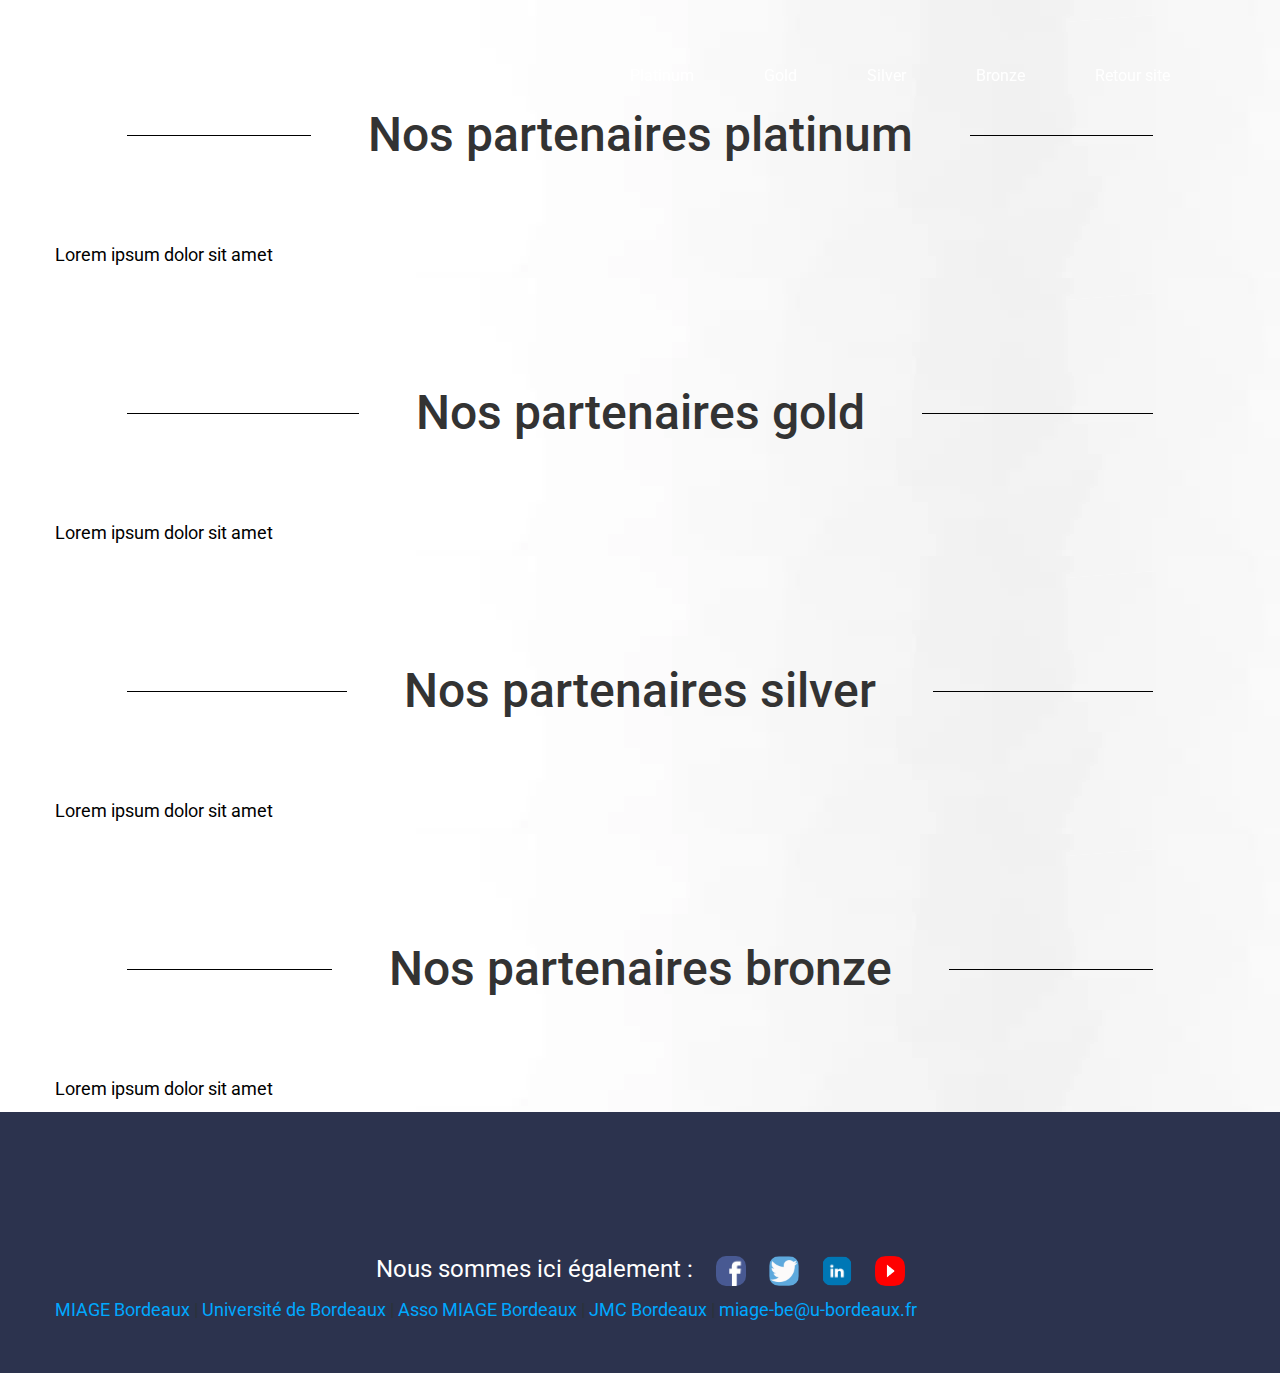
==== offres.html @ 7c07f311 "Create offres.html" ====
<!DOCTYPE html>
<html lang="en">

<head>
	<meta charset="UTF-8">
	<meta http-equiv="X-UA-Compatible" content="IE=edge">
	<meta name="viewport" content="width=device-width, initial-scale=1">
	<title>JNM Bordeaux 2020</title>
	<meta name="description" content="Cardio is a free one page template made exclusively for Codrops by Luka Cvetinovic" />
	<meta name="keywords" content="jnm miage, bordeaux, 2020" />
	<link rel="apple-touch-icon" sizes="57x57" href="img/favicons/apple-touch-icon-57x57.png">
	<link rel="apple-touch-icon" sizes="60x60" href="img/favicons/apple-touch-icon-60x60.png">
	<link rel="icon" type="image/png" href="img/favicons/favicon-32x32.png" sizes="32x32">
	<link rel="icon" type="image/png" href="img/favicons/favicon-16x16.png" sizes="16x16">
	<link rel="manifest" href="img/favicons/manifest.json">
	<link rel="shortcut icon" href="img/favicons/favicon.ico">
	<meta name="msapplication-TileColor" content="#00a8ff">
	<meta name="msapplication-config" content="img/favicons/browserconfig.xml">
	<meta name="theme-color" content="#ffffff">
	<!-- Normalize -->
	<link rel="stylesheet" type="text/css" href="css/normalize.css">
	<!-- Bootstrap -->
	<link rel="stylesheet" type="text/css" href="css/bootstrap.css">
	<!-- Owl -->
	<link rel="stylesheet" type="text/css" href="css/owl.css">

	<link rel="stylesheet" type="text/css" href="css/owl.theme.css">

	<link rel="stylesheet" type="text/css" href="css/owl.carousel.css">

	<!-- Animate.css -->
	<link rel="stylesheet" type="text/css" href="css/animate.css">
	<!-- Font Awesome -->
	<link rel="stylesheet" type="text/css" href="fonts/font-awesome-4.1.0/css/font-awesome.min.css">
	<!-- Elegant Icons -->
	<link rel="stylesheet" type="text/css" href="fonts/eleganticons/et-icons.css">
	<!-- Main style -->
	<link rel="stylesheet" type="text/css" href="css/jnm.css">
</head>

<body>
	<!-- menu -->


	<nav class="navbar">
			<div class="container">
				<div class="navbar-header">
					<button type="button" class="navbar-toggle collapsed" data-toggle="collapse" data-target="#bs-example-navbar-collapse-1">
						<span class="sr-only">Toggle navigation</span>
						<span class="icon-bar"></span>
						<span class="icon-bar"></span>
						<span class="icon-bar"></span>
					</button>
					<a class="navbar-brand" href="#"><img src="img/logo.png" data-active-url="img/logo-active.png" alt="logo JNM"></a>
				</div>
				<div class="collapse navbar-collapse" id="bs-example-navbar-collapse-1">
					<ul class="nav navbar-nav navbar-right main-nav">
						<li><a href="#platinum">Platinum</a></li>
						<li><a href="#gold">Gold</a></li>
						<li><a href="#silver">Silver</a></li>
						<li><a href="#bronze">Bronze</a></li>
						<li><a href="#retour">Retour site</a></li>
					</ul>
				</div>
			</div>
		</nav>


		<!--  Mettre votre code ici dans des balises section-->

	<!--  Section présentation"-->

	<section id="platinum" class="section section-padded">
		<div class="container">
			<div class="row">
				<div class="col-md-12">
					<h2 class="hr">Nos partenaires platinum</h2>
				</div>
			</div>
			<div class="row">
				<p> Lorem ipsum dolor sit amet </p>
			</div>
		</div>
	</section>

	<section id="gold" class="section section-padded">
		<div class="container">
			<div class="row">
				<div class="col-md-12">
					<h2 class="hr">Nos partenaires gold</h2>
				</div>
			</div>
			<div class="row">
				<p> Lorem ipsum dolor sit amet </p>
			</div>
		</div>
	</section>

	<section id="silver" class="section section-padded">
		<div class="container">
			<div class="row">
				<div class="col-md-12">
					<h2 class="hr">Nos partenaires silver</h2>
				</div>
			</div>
			<div class="row">
				<p> Lorem ipsum dolor sit amet </p>
			</div>
		</div>
	</section>

	<section id="bronze" class="section section-padded">
		<div class="container">
			<div class="row">
				<div class="col-md-12">
					<h2 class="hr">Nos partenaires bronze</h2>
				</div>
			</div>
			<div class="row">
				<p> Lorem ipsum dolor sit amet </p>
			</div>
		</div>
	</section>

	<footer>
		<div class="container">
			<div class="text-center-mobile">
				<div class="text-center-mobile text-center">
					<ul class="social-footer">
						<li><a>Nous sommes ici également :</a></li>
						<li><a href="#"><img class="footbar" src="img\facebook.jpg" alt="icone facebook"/></li>
						<li><a href="#"><img class="footbar" src="img\twitter.png" alt="icone twitter"/></li>	
						<li><a href="#"><img class="footbar" src="img\link.png" alt="icone linkedin"/></li>
						<li><a href="#"><img class="footbar" src="img\you.png" alt="icone youtube"/></li>
						
					</ul>
				</div>
			</div>	
			<div class="row text-center-mobile">
				<div class="text-center-mobile text-center">
					<p> <a href="https://miage-bordeaux.fr/">MIAGE Bordeaux</a> | 
						<a href="https://www.u-bordeaux.fr/">Université de Bordeaux</a> | 
						<a href="http://asso.miagebordeaux.fr/wordpress/">Asso MIAGE Bordeaux</a> | 
						<a href="http://www.phir.co/">JMC Bordeaux</a> | 
						<a href="http://www.phir.co/">miage-be@u-bordeaux.fr</a> 
					</p>
				</div>
			</div>
		</div>
	</footer>
	<!-- Holder for mobile navigation -->
	<div class="mobile-nav">
		<ul></ul>
		<a href="#" class="close-link"><i class="arrow_up"></i></a>
	</div>
	<!-- Scripts -->
	<script src="js/jquery-1.11.1.min.js"></script> <!-- Ne pas retirer -->
	<script src="js/owl.carousel.min.js"></script> <!-- Box du déroulement -->
	<script src="js/bootstrap.min.js"></script> <!-- Bootstrap, ne pas retirer ! -->
	<script src="js/particles.min.js"></script> <!-- Particules -->
	<script src="js/wow.min.js"></script>  <!-- Box du déroulement -->
	<script src="js/jquery.onepagenav.js"></script> <!-- Permet le scroll doux -->
	<script src="js/main.js"></script>
	<script src="js/waypoints.js"></script> <!-- Baniere de chifres -->
</body>

</html>
---- fonts/eleganticons/et-icons.css ----
@font-face {
	font-family: 'ElegantIcons';
	src:url('ElegantIcons.eot');
	src:url('ElegantIcons.eot?#iefix') format('embedded-opentype'),
		url('ElegantIcons.woff') format('woff'),
		url('ElegantIcons.ttf') format('truetype'),
		url('ElegantIcons.svg#ElegantIcons') format('svg');
	font-weight: normal;
	font-style: normal;
}

/* Use the following CSS code if you want to use data attributes for inserting your icons */
[data-icon]:before {
	font-family: 'ElegantIcons';
	content: attr(data-icon);
	speak: none;
	font-weight: normal;
	font-variant: normal;
	text-transform: none;
	line-height: 1;
	-webkit-font-smoothing: antialiased;
	-moz-osx-font-smoothing: grayscale;
}

/* Use the following CSS code if you want to have a class per icon */
/*
Instead of a list of all class selectors,
you can use the generic selector below, but it's slower:
[class*="your-class-prefix"] {
*/
.arrow_up, .arrow_down, .arrow_left, .arrow_right, .arrow_left-up, .arrow_right-up, .arrow_right-down, .arrow_left-down, .arrow-up-down, .arrow_up-down_alt, .arrow_left-right_alt, .arrow_left-right, .arrow_expand_alt2, .arrow_expand_alt, .arrow_condense, .arrow_expand, .arrow_move, .arrow_carrot-up, .arrow_carrot-down, .arrow_carrot-left, .arrow_carrot-right, .arrow_carrot-2up, .arrow_carrot-2down, .arrow_carrot-2left, .arrow_carrot-2right, .arrow_carrot-up_alt2, .arrow_carrot-down_alt2, .arrow_carrot-left_alt2, .arrow_carrot-right_alt2, .arrow_carrot-2up_alt2, .arrow_carrot-2down_alt2, .arrow_carrot-2left_alt2, .arrow_carrot-2right_alt2, .arrow_triangle-up, .arrow_triangle-down, .arrow_triangle-left, .arrow_triangle-right, .arrow_triangle-up_alt2, .arrow_triangle-down_alt2, .arrow_triangle-left_alt2, .arrow_triangle-right_alt2, .arrow_back, .icon_minus-06, .icon_plus, .icon_close, .icon_check, .icon_minus_alt2, .icon_plus_alt2, .icon_close_alt2, .icon_check_alt2, .icon_zoom-out_alt, .icon_zoom-in_alt, .icon_search, .icon_box-empty, .icon_box-selected, .icon_minus-box, .icon_plus-box, .icon_box-checked, .icon_circle-empty, .icon_circle-slelected, .icon_stop_alt2, .icon_stop, .icon_pause_alt2, .icon_pause, .icon_menu, .icon_menu-square_alt2, .icon_menu-circle_alt2, .icon_ul, .icon_ol, .icon_adjust-horiz, .icon_adjust-vert, .icon_document_alt, .icon_documents_alt, .icon_pencil, .icon_pencil-edit_alt, .icon_pencil-edit, .icon_folder-alt, .icon_folder-open_alt, .icon_folder-add_alt, .icon_info_alt, .icon_error-oct_alt, .icon_error-circle_alt, .icon_error-triangle_alt, .icon_question_alt2, .icon_question, .icon_comment_alt, .icon_chat_alt, .icon_vol-mute_alt, .icon_volume-low_alt, .icon_volume-high_alt, .icon_quotations, .icon_quotations_alt2, .icon_clock_alt, .icon_lock_alt, .icon_lock-open_alt, .icon_key_alt, .icon_cloud_alt, .icon_cloud-upload_alt, .icon_cloud-download_alt, .icon_image, .icon_images, .icon_lightbulb_alt, .icon_gift_alt, .icon_house_alt, .icon_genius, .icon_mobile, .icon_tablet, .icon_laptop, .icon_desktop, .icon_camera_alt, .icon_mail_alt, .icon_cone_alt, .icon_ribbon_alt, .icon_bag_alt, .icon_creditcard, .icon_cart_alt, .icon_paperclip, .icon_tag_alt, .icon_tags_alt, .icon_trash_alt, .icon_cursor_alt, .icon_mic_alt, .icon_compass_alt, .icon_pin_alt, .icon_pushpin_alt, .icon_map_alt, .icon_drawer_alt, .icon_toolbox_alt, .icon_book_alt, .icon_calendar, .icon_film, .icon_table, .icon_contacts_alt, .icon_headphones, .icon_lifesaver, .icon_piechart, .icon_refresh, .icon_link_alt, .icon_link, .icon_loading, .icon_blocked, .icon_archive_alt, .icon_heart_alt, .icon_star_alt, .icon_star-half_alt, .icon_star, .icon_star-half, .icon_tools, .icon_tool, .icon_cog, .icon_cogs, .arrow_up_alt, .arrow_down_alt, .arrow_left_alt, .arrow_right_alt, .arrow_left-up_alt, .arrow_right-up_alt, .arrow_right-down_alt, .arrow_left-down_alt, .arrow_condense_alt, .arrow_expand_alt3, .arrow_carrot_up_alt, .arrow_carrot-down_alt, .arrow_carrot-left_alt, .arrow_carrot-right_alt, .arrow_carrot-2up_alt, .arrow_carrot-2dwnn_alt, .arrow_carrot-2left_alt, .arrow_carrot-2right_alt, .arrow_triangle-up_alt, .arrow_triangle-down_alt, .arrow_triangle-left_alt, .arrow_triangle-right_alt, .icon_minus_alt, .icon_plus_alt, .icon_close_alt, .icon_check_alt, .icon_zoom-out, .icon_zoom-in, .icon_stop_alt, .icon_menu-square_alt, .icon_menu-circle_alt, .icon_document, .icon_documents, .icon_pencil_alt, .icon_folder, .icon_folder-open, .icon_folder-add, .icon_folder_upload, .icon_folder_download, .icon_info, .icon_error-circle, .icon_error-oct, .icon_error-triangle, .icon_question_alt, .icon_comment, .icon_chat, .icon_vol-mute, .icon_volume-low, .icon_volume-high, .icon_quotations_alt, .icon_clock, .icon_lock, .icon_lock-open, .icon_key, .icon_cloud, .icon_cloud-upload, .icon_cloud-download, .icon_lightbulb, .icon_gift, .icon_house, .icon_camera, .icon_mail, .icon_cone, .icon_ribbon, .icon_bag, .icon_cart, .icon_tag, .icon_tags, .icon_trash, .icon_cursor, .icon_mic, .icon_compass, .icon_pin, .icon_pushpin, .icon_map, .icon_drawer, .icon_toolbox, .icon_book, .icon_contacts, .icon_archive, .icon_heart, .icon_profile, .icon_group, .icon_grid-2x2, .icon_grid-3x3, .icon_music, .icon_pause_alt, .icon_phone, .icon_upload, .icon_download, .social_facebook, .social_twitter, .social_pinterest, .social_googleplus, .social_tumblr, .social_tumbleupon, .social_wordpress, .social_instagram, .social_dribbble, .social_vimeo, .social_linkedin, .social_rss, .social_deviantart, .social_share, .social_myspace, .social_skype, .social_youtube, .social_picassa, .social_googledrive, .social_flickr, .social_blogger, .social_spotify, .social_delicious, .social_facebook_circle, .social_twitter_circle, .social_pinterest_circle, .social_googleplus_circle, .social_tumblr_circle, .social_stumbleupon_circle, .social_wordpress_circle, .social_instagram_circle, .social_dribbble_circle, .social_vimeo_circle, .social_linkedin_circle, .social_rss_circle, .social_deviantart_circle, .social_share_circle, .social_myspace_circle, .social_skype_circle, .social_youtube_circle, .social_picassa_circle, .social_googledrive_alt2, .social_flickr_circle, .social_blogger_circle, .social_spotify_circle, .social_delicious_circle, .social_facebook_square, .social_twitter_square, .social_pinterest_square, .social_googleplus_square, .social_tumblr_square, .social_stumbleupon_square, .social_wordpress_square, .social_instagram_square, .social_dribbble_square, .social_vimeo_square, .social_linkedin_square, .social_rss_square, .social_deviantart_square, .social_share_square, .social_myspace_square, .social_skype_square, .social_youtube_square, .social_picassa_square, .social_googledrive_square, .social_flickr_square, .social_blogger_square, .social_spotify_square, .social_delicious_square, .icon_printer, .icon_calulator, .icon_building, .icon_floppy, .icon_drive, .icon_search-2, .icon_id, .icon_id-2, .icon_puzzle, .icon_like, .icon_dislike, .icon_mug, .icon_currency, .icon_wallet, .icon_pens, .icon_easel, .icon_flowchart, .icon_datareport, .icon_briefcase, .icon_shield, .icon_percent, .icon_globe, .icon_globe-2, .icon_target, .icon_hourglass, .icon_balance, .icon_rook, .icon_printer-alt, .icon_calculator_alt, .icon_building_alt, .icon_floppy_alt, .icon_drive_alt, .icon_search_alt, .icon_id_alt, .icon_id-2_alt, .icon_puzzle_alt, .icon_like_alt, .icon_dislike_alt, .icon_mug_alt, .icon_currency_alt, .icon_wallet_alt, .icon_pens_alt, .icon_easel_alt, .icon_flowchart_alt, .icon_datareport_alt, .icon_briefcase_alt, .icon_shield_alt, .icon_percent_alt, .icon_globe_alt, .icon_clipboard {
	font-family: 'ElegantIcons';
	speak: none;
	font-style: normal;
	font-weight: normal;
	font-variant: normal;
	text-transform: none;
	line-height: 1;
	-webkit-font-smoothing: antialiased;
}
.arrow_up:before {
	content: "\21";
}
.arrow_down:before {
	content: "\22";
}
.arrow_left:before {
	content: "\23";
}
.arrow_right:before {
	content: "\24";
}
.arrow_left-up:before {
	content: "\25";
}
.arrow_right-up:before {
	content: "\26";
}
.arrow_right-down:before {
	content: "\27";
}
.arrow_left-down:before {
	content: "\28";
}
.arrow-up-down:before {
	content: "\29";
}
.arrow_up-down_alt:before {
	content: "\2a";
}
.arrow_left-right_alt:before {
	content: "\2b";
}
.arrow_left-right:before {
	content: "\2c";
}
.arrow_expand_alt2:before {
	content: "\2d";
}
.arrow_expand_alt:before {
	content: "\2e";
}
.arrow_condense:before {
	content: "\2f";
}
.arrow_expand:before {
	content: "\30";
}
.arrow_move:before {
	content: "\31";
}
.arrow_carrot-up:before {
	content: "\32";
}
.arrow_carrot-down:before {
	content: "\33";
}
.arrow_carrot-left:before {
	content: "\34";
}
.arrow_carrot-right:before {
	content: "\35";
}
.arrow_carrot-2up:before {
	content: "\36";
}
.arrow_carrot-2down:before {
	content: "\37";
}
.arrow_carrot-2left:before {
	content: "\38";
}
.arrow_carrot-2right:before {
	content: "\39";
}
.arrow_carrot-up_alt2:before {
	content: "\3a";
}
.arrow_carrot-down_alt2:before {
	content: "\3b";
}
.arrow_carrot-left_alt2:before {
	content: "\3c";
}
.arrow_carrot-right_alt2:before {
	content: "\3d";
}
.arrow_carrot-2up_alt2:before {
	content: "\3e";
}
.arrow_carrot-2down_alt2:before {
	content: "\3f";
}
.arrow_carrot-2left_alt2:before {
	content: "\40";
}
.arrow_carrot-2right_alt2:before {
	content: "\41";
}
.arrow_triangle-up:before {
	content: "\42";
}
.arrow_triangle-down:before {
	content: "\43";
}
.arrow_triangle-left:before {
	content: "\44";
}
.arrow_triangle-right:before {
	content: "\45";
}
.arrow_triangle-up_alt2:before {
	content: "\46";
}
.arrow_triangle-down_alt2:before {
	content: "\47";
}
.arrow_triangle-left_alt2:before {
	content: "\48";
}
.arrow_triangle-right_alt2:before {
	content: "\49";
}
.arrow_back:before {
	content: "\4a";
}
.icon_minus-06:before {
	content: "\4b";
}
.icon_plus:before {
	content: "\4c";
}
.icon_close:before {
	content: "\4d";
}
.icon_check:before {
	content: "\4e";
}
.icon_minus_alt2:before {
	content: "\4f";
}
.icon_plus_alt2:before {
	content: "\50";
}
.icon_close_alt2:before {
	content: "\51";
}
.icon_check_alt2:before {
	content: "\52";
}
.icon_zoom-out_alt:before {
	content: "\53";
}
.icon_zoom-in_alt:before {
	content: "\54";
}
.icon_search:before {
	content: "\55";
}
.icon_box-empty:before {
	content: "\56";
}
.icon_box-selected:before {
	content: "\57";
}
.icon_minus-box:before {
	content: "\58";
}
.icon_plus-box:before {
	content: "\59";
}
.icon_box-checked:before {
	content: "\5a";
}
.icon_circle-empty:before {
	content: "\5b";
}
.icon_circle-slelected:before {
	content: "\5c";
}
.icon_stop_alt2:before {
	content: "\5d";
}
.icon_stop:before {
	content: "\5e";
}
.icon_pause_alt2:before {
	content: "\5f";
}
.icon_pause:before {
	content: "\60";
}
.icon_menu:before {
	content: "\61";
}
.icon_menu-square_alt2:before {
	content: "\62";
}
.icon_menu-circle_alt2:before {
	content: "\63";
}
.icon_ul:before {
	content: "\64";
}
.icon_ol:before {
	content: "\65";
}
.icon_adjust-horiz:before {
	content: "\66";
}
.icon_adjust-vert:before {
	content: "\67";
}
.icon_document_alt:before {
	content: "\68";
}
.icon_documents_alt:before {
	content: "\69";
}
.icon_pencil:before {
	content: "\6a";
}
.icon_pencil-edit_alt:before {
	content: "\6b";
}
.icon_pencil-edit:before {
	content: "\6c";
}
.icon_folder-alt:before {
	content: "\6d";
}
.icon_folder-open_alt:before {
	content: "\6e";
}
.icon_folder-add_alt:before {
	content: "\6f";
}
.icon_info_alt:before {
	content: "\70";
}
.icon_error-oct_alt:before {
	content: "\71";
}
.icon_error-circle_alt:before {
	content: "\72";
}
.icon_error-triangle_alt:before {
	content: "\73";
}
.icon_question_alt2:before {
	content: "\74";
}
.icon_question:before {
	content: "\75";
}
.icon_comment_alt:before {
	content: "\76";
}
.icon_chat_alt:before {
	content: "\77";
}
.icon_vol-mute_alt:before {
	content: "\78";
}
.icon_volume-low_alt:before {
	content: "\79";
}
.icon_volume-high_alt:before {
	content: "\7a";
}
.icon_quotations:before {
	content: "\7b";
}
.icon_quotations_alt2:before {
	content: "\7c";
}
.icon_clock_alt:before {
	content: "\7d";
}
.icon_lock_alt:before {
	content: "\7e";
}
.icon_lock-open_alt:before {
	content: "\e000";
}
.icon_key_alt:before {
	content: "\e001";
}
.icon_cloud_alt:before {
	content: "\e002";
}
.icon_cloud-upload_alt:before {
	content: "\e003";
}
.icon_cloud-download_alt:before {
	content: "\e004";
}
.icon_image:before {
	content: "\e005";
}
.icon_images:before {
	content: "\e006";
}
.icon_lightbulb_alt:before {
	content: "\e007";
}
.icon_gift_alt:before {
	content: "\e008";
}
.icon_house_alt:before {
	content: "\e009";
}
.icon_genius:before {
	content: "\e00a";
}
.icon_mobile:before {
	content: "\e00b";
}
.icon_tablet:before {
	content: "\e00c";
}
.icon_laptop:before {
	content: "\e00d";
}
.icon_desktop:before {
	content: "\e00e";
}
.icon_camera_alt:before {
	content: "\e00f";
}
.icon_mail_alt:before {
	content: "\e010";
}
.icon_cone_alt:before {
	content: "\e011";
}
.icon_ribbon_alt:before {
	content: "\e012";
}
.icon_bag_alt:before {
	content: "\e013";
}
.icon_creditcard:before {
	content: "\e014";
}
.icon_cart_alt:before {
	content: "\e015";
}
.icon_paperclip:before {
	content: "\e016";
}
.icon_tag_alt:before {
	content: "\e017";
}
.icon_tags_alt:before {
	content: "\e018";
}
.icon_trash_alt:before {
	content: "\e019";
}
.icon_cursor_alt:before {
	content: "\e01a";
}
.icon_mic_alt:before {
	content: "\e01b";
}
.icon_compass_alt:before {
	content: "\e01c";
}
.icon_pin_alt:before {
	content: "\e01d";
}
.icon_pushpin_alt:before {
	content: "\e01e";
}
.icon_map_alt:before {
	content: "\e01f";
}
.icon_drawer_alt:before {
	content: "\e020";
}
.icon_toolbox_alt:before {
	content: "\e021";
}
.icon_book_alt:before {
	content: "\e022";
}
.icon_calendar:before {
	content: "\e023";
}
.icon_film:before {
	content: "\e024";
}
.icon_table:before {
	content: "\e025";
}
.icon_contacts_alt:before {
	content: "\e026";
}
.icon_headphones:before {
	content: "\e027";
}
.icon_lifesaver:before {
	content: "\e028";
}
.icon_piechart:before {
	content: "\e029";
}
.icon_refresh:before {
	content: "\e02a";
}
.icon_link_alt:before {
	content: "\e02b";
}
.icon_link:before {
	content: "\e02c";
}
.icon_loading:before {
	content: "\e02d";
}
.icon_blocked:before {
	content: "\e02e";
}
.icon_archive_alt:before {
	content: "\e02f";
}
.icon_heart_alt:before {
	content: "\e030";
}
.icon_star_alt:before {
	content: "\e031";
}
.icon_star-half_alt:before {
	content: "\e032";
}
.icon_star:before {
	content: "\e033";
}
.icon_star-half:before {
	content: "\e034";
}
.icon_tools:before {
	content: "\e035";
}
.icon_tool:before {
	content: "\e036";
}
.icon_cog:before {
	content: "\e037";
}
.icon_cogs:before {
	content: "\e038";
}
.arrow_up_alt:before {
	content: "\e039";
}
.arrow_down_alt:before {
	content: "\e03a";
}
.arrow_left_alt:before {
	content: "\e03b";
}
.arrow_right_alt:before {
	content: "\e03c";
}
.arrow_left-up_alt:before {
	content: "\e03d";
}
.arrow_right-up_alt:before {
	content: "\e03e";
}
.arrow_right-down_alt:before {
	content: "\e03f";
}
.arrow_left-down_alt:before {
	content: "\e040";
}
.arrow_condense_alt:before {
	content: "\e041";
}
.arrow_expand_alt3:before {
	content: "\e042";
}
.arrow_carrot_up_alt:before {
	content: "\e043";
}
.arrow_carrot-down_alt:before {
	content: "\e044";
}
.arrow_carrot-left_alt:before {
	content: "\e045";
}
.arrow_carrot-right_alt:before {
	content: "\e046";
}
.arrow_carrot-2up_alt:before {
	content: "\e047";
}
.arrow_carrot-2dwnn_alt:before {
	content: "\e048";
}
.arrow_carrot-2left_alt:before {
	content: "\e049";
}
.arrow_carrot-2right_alt:before {
	content: "\e04a";
}
.arrow_triangle-up_alt:before {
	content: "\e04b";
}
.arrow_triangle-down_alt:before {
	content: "\e04c";
}
.arrow_triangle-left_alt:before {
	content: "\e04d";
}
.arrow_triangle-right_alt:before {
	content: "\e04e";
}
.icon_minus_alt:before {
	content: "\e04f";
}
.icon_plus_alt:before {
	content: "\e050";
}
.icon_close_alt:before {
	content: "\e051";
}
.icon_check_alt:before {
	content: "\e052";
}
.icon_zoom-out:before {
	content: "\e053";
}
.icon_zoom-in:before {
	content: "\e054";
}
.icon_stop_alt:before {
	content: "\e055";
}
.icon_menu-square_alt:before {
	content: "\e056";
}
.icon_menu-circle_alt:before {
	content: "\e057";
}
.icon_document:before {
	content: "\e058";
}
.icon_documents:before {
	content: "\e059";
}
.icon_pencil_alt:before {
	content: "\e05a";
}
.icon_folder:before {
	content: "\e05b";
}
.icon_folder-open:before {
	content: "\e05c";
}
.icon_folder-add:before {
	content: "\e05d";
}
.icon_folder_upload:before {
	content: "\e05e";
}
.icon_folder_download:before {
	content: "\e05f";
}
.icon_info:before {
	content: "\e060";
}
.icon_error-circle:before {
	content: "\e061";
}
.icon_error-oct:before {
	content: "\e062";
}
.icon_error-triangle:before {
	content: "\e063";
}
.icon_question_alt:before {
	content: "\e064";
}
.icon_comment:before {
	content: "\e065";
}
.icon_chat:before {
	content: "\e066";
}
.icon_vol-mute:before {
	content: "\e067";
}
.icon_volume-low:before {
	content: "\e068";
}
.icon_volume-high:before {
	content: "\e069";
}
.icon_quotations_alt:before {
	content: "\e06a";
}
.icon_clock:before {
	content: "\e06b";
}
.icon_lock:before {
	content: "\e06c";
}
.icon_lock-open:before {
	content: "\e06d";
}
.icon_key:before {
	content: "\e06e";
}
.icon_cloud:before {
	content: "\e06f";
}
.icon_cloud-upload:before {
	content: "\e070";
}
.icon_cloud-download:before {
	content: "\e071";
}
.icon_lightbulb:before {
	content: "\e072";
}
.icon_gift:before {
	content: "\e073";
}
.icon_house:before {
	content: "\e074";
}
.icon_camera:before {
	content: "\e075";
}
.icon_mail:before {
	content: "\e076";
}
.icon_cone:before {
	content: "\e077";
}
.icon_ribbon:before {
	content: "\e078";
}
.icon_bag:before {
	content: "\e079";
}
.icon_cart:before {
	content: "\e07a";
}
.icon_tag:before {
	content: "\e07b";
}
.icon_tags:before {
	content: "\e07c";
}
.icon_trash:before {
	content: "\e07d";
}
.icon_cursor:before {
	content: "\e07e";
}
.icon_mic:before {
	content: "\e07f";
}
.icon_compass:before {
	content: "\e080";
}
.icon_pin:before {
	content: "\e081";
}
.icon_pushpin:before {
	content: "\e082";
}
.icon_map:before {
	content: "\e083";
}
.icon_drawer:before {
	content: "\e084";
}
.icon_toolbox:before {
	content: "\e085";
}
.icon_book:before {
	content: "\e086";
}
.icon_contacts:before {
	content: "\e087";
}
.icon_archive:before {
	content: "\e088";
}
.icon_heart:before {
	content: "\e089";
}
.icon_profile:before {
	content: "\e08a";
}
.icon_group:before {
	content: "\e08b";
}
.icon_grid-2x2:before {
	content: "\e08c";
}
.icon_grid-3x3:before {
	content: "\e08d";
}
.icon_music:before {
	content: "\e08e";
}
.icon_pause_alt:before {
	content: "\e08f";
}
.icon_phone:before {
	content: "\e090";
}
.icon_upload:before {
	content: "\e091";
}
.icon_download:before {
	content: "\e092";
}
.social_facebook:before {
	content: "\e093";
}
.social_twitter:before {
	content: "\e094";
}
.social_pinterest:before {
	content: "\e095";
}
.social_googleplus:before {
	content: "\e096";
}
.social_tumblr:before {
	content: "\e097";
}
.social_tumbleupon:before {
	content: "\e098";
}
.social_wordpress:before {
	content: "\e099";
}
.social_instagram:before {
	content: "\e09a";
}
.social_dribbble:before {
	content: "\e09b";
}
.social_vimeo:before {
	content: "\e09c";
}
.social_linkedin:before {
	content: "\e09d";
}
.social_rss:before {
	content: "\e09e";
}
.social_deviantart:before {
	content: "\e09f";
}
.social_share:before {
	content: "\e0a0";
}
.social_myspace:before {
	content: "\e0a1";
}
.social_skype:before {
	content: "\e0a2";
}
.social_youtube:before {
	content: "\e0a3";
}
.social_picassa:before {
	content: "\e0a4";
}
.social_googledrive:before {
	content: "\e0a5";
}
.social_flickr:before {
	content: "\e0a6";
}
.social_blogger:before {
	content: "\e0a7";
}
.social_spotify:before {
	content: "\e0a8";
}
.social_delicious:before {
	content: "\e0a9";
}
.social_facebook_circle:before {
	content: "\e0aa";
}
.social_twitter_circle:before {
	content: "\e0ab";
}
.social_pinterest_circle:before {
	content: "\e0ac";
}
.social_googleplus_circle:before {
	content: "\e0ad";
}
.social_tumblr_circle:before {
	content: "\e0ae";
}
.social_stumbleupon_circle:before {
	content: "\e0af";
}
.social_wordpress_circle:before {
	content: "\e0b0";
}
.social_instagram_circle:before {
	content: "\e0b1";
}
.social_dribbble_circle:before {
	content: "\e0b2";
}
.social_vimeo_circle:before {
	content: "\e0b3";
}
.social_linkedin_circle:before {
	content: "\e0b4";
}
.social_rss_circle:before {
	content: "\e0b5";
}
.social_deviantart_circle:before {
	content: "\e0b6";
}
.social_share_circle:before {
	content: "\e0b7";
}
.social_myspace_circle:before {
	content: "\e0b8";
}
.social_skype_circle:before {
	content: "\e0b9";
}
.social_youtube_circle:before {
	content: "\e0ba";
}
.social_picassa_circle:before {
	content: "\e0bb";
}
.social_googledrive_alt2:before {
	content: "\e0bc";
}
.social_flickr_circle:before {
	content: "\e0bd";
}
.social_blogger_circle:before {
	content: "\e0be";
}
.social_spotify_circle:before {
	content: "\e0bf";
}
.social_delicious_circle:before {
	content: "\e0c0";
}
.social_facebook_square:before {
	content: "\e0c1";
}
.social_twitter_square:before {
	content: "\e0c2";
}
.social_pinterest_square:before {
	content: "\e0c3";
}
.social_googleplus_square:before {
	content: "\e0c4";
}
.social_tumblr_square:before {
	content: "\e0c5";
}
.social_stumbleupon_square:before {
	content: "\e0c6";
}
.social_wordpress_square:before {
	content: "\e0c7";
}
.social_instagram_square:before {
	content: "\e0c8";
}
.social_dribbble_square:before {
	content: "\e0c9";
}
.social_vimeo_square:before {
	content: "\e0ca";
}
.social_linkedin_square:before {
	content: "\e0cb";
}
.social_rss_square:before {
	content: "\e0cc";
}
.social_deviantart_square:before {
	content: "\e0cd";
}
.social_share_square:before {
	content: "\e0ce";
}
.social_myspace_square:before {
	content: "\e0cf";
}
.social_skype_square:before {
	content: "\e0d0";
}
.social_youtube_square:before {
	content: "\e0d1";
}
.social_picassa_square:before {
	content: "\e0d2";
}
.social_googledrive_square:before {
	content: "\e0d3";
}
.social_flickr_square:before {
	content: "\e0d4";
}
.social_blogger_square:before {
	content: "\e0d5";
}
.social_spotify_square:before {
	content: "\e0d6";
}
.social_delicious_square:before {
	content: "\e0d7";
}
.icon_printer:before {
	content: "\e103";
}
.icon_calulator:before {
	content: "\e0ee";
}
.icon_building:before {
	content: "\e0ef";
}
.icon_floppy:before {
	content: "\e0e8";
}
.icon_drive:before {
	content: "\e0ea";
}
.icon_search-2:before {
	content: "\e101";
}
.icon_id:before {
	content: "\e107";
}
.icon_id-2:before {
	content: "\e108";
}
.icon_puzzle:before {
	content: "\e102";
}
.icon_like:before {
	content: "\e106";
}
.icon_dislike:before {
	content: "\e0eb";
}
.icon_mug:before {
	content: "\e105";
}
.icon_currency:before {
	content: "\e0ed";
}
.icon_wallet:before {
	content: "\e100";
}
.icon_pens:before {
	content: "\e104";
}
.icon_easel:before {
	content: "\e0e9";
}
.icon_flowchart:before {
	content: "\e109";
}
.icon_datareport:before {
	content: "\e0ec";
}
.icon_briefcase:before {
	content: "\e0fe";
}
.icon_shield:before {
	content: "\e0f6";
}
.icon_percent:before {
	content: "\e0fb";
}
.icon_globe:before {
	content: "\e0e2";
}
.icon_globe-2:before {
	content: "\e0e3";
}
.icon_target:before {
	content: "\e0f5";
}
.icon_hourglass:before {
	content: "\e0e1";
}
.icon_balance:before {
	content: "\e0ff";
}
.icon_rook:before {
	content: "\e0f8";
}
.icon_printer-alt:before {
	content: "\e0fa";
}
.icon_calculator_alt:before {
	content: "\e0e7";
}
.icon_building_alt:before {
	content: "\e0fd";
}
.icon_floppy_alt:before {
	content: "\e0e4";
}
.icon_drive_alt:before {
	content: "\e0e5";
}
.icon_search_alt:before {
	content: "\e0f7";
}
.icon_id_alt:before {
	content: "\e0e0";
}
.icon_id-2_alt:before {
	content: "\e0fc";
}
.icon_puzzle_alt:before {
	content: "\e0f9";
}
.icon_like_alt:before {
	content: "\e0dd";
}
.icon_dislike_alt:before {
	content: "\e0f1";
}
.icon_mug_alt:before {
	content: "\e0dc";
}
.icon_currency_alt:before {
	content: "\e0f3";
}
.icon_wallet_alt:before {
	content: "\e0d8";
}
.icon_pens_alt:before {
	content: "\e0db";
}
.icon_easel_alt:before {
	content: "\e0f0";
}
.icon_flowchart_alt:before {
	content: "\e0df";
}
.icon_datareport_alt:before {
	content: "\e0f2";
}
.icon_briefcase_alt:before {
	content: "\e0f4";
}
.icon_shield_alt:before {
	content: "\e0d9";
}
.icon_percent_alt:before {
	content: "\e0da";
}
.icon_globe_alt:before {
	content: "\e0de";
}
.icon_clipboard:before {
	content: "\e0e6";
}


	.glyph {
		float: left;
		text-align: center;
		padding: .75em;
		margin: .4em 1.5em .75em 0;
		width: 6em;
text-shadow: none;
	}
        .glyph_big {
        font-size: 128px;
        color: #59c5dc;
        float: left;
        margin-right: 20px;
        }

        .glyph div { padding-bottom: 10px;}

	.glyph input {
		font-family: consolas, monospace;
		font-size: 12px;
		width: 100%;
		text-align: center;
		border: 0;
		box-shadow: 0 0 0 1px #ccc;
		padding: .2em;
                -moz-border-radius: 5px;
                -webkit-border-radius: 5px;
	}
	.centered {
		margin-left: auto;
		margin-right: auto;
	}
	.glyph .fs1 {
		font-size: 2em;
	}
---- css/jnm.css ----
@import url(http://fonts.googleapis.com/css?family=Roboto:300,400,500,700);
body {
	font-family: 'Roboto', 'Helvetica Neue', 'Segoe UI', Helvetica, Arial, sans-serif;
	font-size: 14px;
	overflow-x: hidden;
	color: #2a3237;
	-webkit-font-smoothing: antialiased;
	-moz-osx-font-smoothing: grayscale;
}

section {
	background-color: transparent;     
	background-image: url('../img/back.webp') !important;
	color : #000000;
}

.overlay {
  width: 100%;
  height: 100vh;
  position: absolute;
  top: 0;
  left: 0;
  right: 0;
  bottom: 0;
}



/* Preloader */

.preloader {
	position: fixed;
	z-index: 9999;
	width: 100%;
	height: 100%;
	background-color: white;
}

.preloader img {
	position: absolute;
	top: calc(50% - 32px);
	left: calc(50% - 32px);
}

.preloader div {
	display: none;
	/* Preload the Second Pricing Image */
	background: url(../img/pricing2.jpg) no-repeat 9999px 9999px;
	background-position: 9999px 9999px;
}

/* Typography */

p {
	text-align: justify;
	font-size: 18px;
	line-height: 1.5;
}

h1,
h2,
h3,
h4,
h5,
h6 {
	font-family: 'Roboto', 'Avenir Next', 'Helvetica Neue', 'Segoe UI', Helvetica, Arial, sans-serif;
	position: relative;
	margin: 10px 0;
}

h1 {
	font-size: 60px;
}

h2 {
	font-size: 48px;
}

h3 {
	font-size: 30px;
}

h4 {
	font-size: 24px;
}

h5 {
	font-size: 18px;
}

h6 {
	font-size: 16px;
}

ul.white-list {
	padding: 0;
	list-style-type: none;
}

ul.white-list li {
	font-size: 18px;
	margin: 10px 0;
	color: #fff;
}

ul.white-list li:before {
	content: ' ';
	position: relative;
	top: -3px;
	display: inline-block;
	width: 6px;
	height: 6px;
	margin-right: 15px;
	background: white;
}


.tittle {
	color: #3a3a3a;
	font-size: 40px;
	margin-bottom: 0;
	padding-bottom: 10px;
}
.tittle-line {
	background-color: #898989;
	display: inline-block;
	height: 3px;
	margin-bottom: 10px;
	width: 60px;
}

.hr {
	display: flex;
    align-items: center;
    margin: 1em 0;
}

.hr::before, .hr::after {
    content: "";
    flex: 1;
    margin: 5% 5%;
    border-bottom: 1px solid #000;
	height: 0;
	color: #aaa;
}



/* header avec particle */

header {
	position: relative;
	width: 100%;
	color: white;
	background: url("../img/banniere.webp");
	background-size: cover;
}

header .table {
	display: table;
	height: 100%;
}

header .container {
	height: 100%;

}

header .header-text {
	display: table-cell;
	text-align: center;
	vertical-align: middle;
	color: white;

}

header .typed {
	display: inline-block;
	margin: 0;
}

header .typed-cursor {
	font-size: 60px;
	display: inline-block;
	margin: 0 10px;
	color: #00a8ff;
	-webkit-animation-name: flash;
	animation-name: flash;
	-webkit-animation-duration: 1s;
	animation-duration: 1s;
	-webkit-animation-iteration-count: infinite;
	animation-iteration-count: infinite;
}

#particles-js {
  position: absolute;
  z-index: 1;
  width: 100%;
  height: 100vh;
  top: 0;
  left: 0;
}

a {
	text-decoration: none;
	color: #00a8ff;
	-webkit-transition: all 0.3s ease;
	transition: all 0.3s ease;
}
/* Navigation Bar ( Navbar ) */

nav.navbar {
	position: absolute;
	z-index: 9500;
	width: 100%;
	width: 100vw;
	-webkit-transition: all 0.3s ease;
	transition: all 0.3s ease;
}

nav.navbar .navbar-nav li.active a:not(.btn) {
	color: #00a8ff !important;
}

nav.navbar-fixed-top {
	z-index: 9499;
	top: 0;
	padding: 25px 0;
	opacity: 0;
	background: white;
	box-shadow: 0px 4px 3px rgba(0, 0, 0, 0.05);
}

nav.navbar-fixed-top .navbar-nav > li > a:not(.btn) {
	color: #bbb;
}

.icon-bar {
	background: #bbb;
}
/* //////////////////.   Buttons ///////////////////// */

.btn {
	font-size: 18px;
	display: inline-block;
	padding: 15px 30px;
	color: white;
	border: 2px solid transparent;
	border-radius: 2px;
	background: transparent;
	-webkit-transition: all 0.3s ease;
	transition: all 0.3s ease;
}

.btn:hover,
.btn:focus {
	color: white;
}

.btn.btn-blue {
	background: #00a8ff;
}

.btn.btn-blue:hover {
	background: #31b9ff;
}

.btn.btn-blue-fill {
	color: #00a8ff;
	border-color: #00a8ff;
	background: transparent;
}

.btn.btn-blue-fill:hover {
	color: white;
	background: #00a8ff;
}

.btn.btn-white-fill {
	color: #fff;
	border-color: #fff;
	background: transparent;
}

.btn.btn-white-fill:hover {
	color: #00a8ff;
	background: #fff;
}

.btn.btn-gray-fill {
	color: #fff;
	border-color: #fff;
	background: transparent;
}

.btn.btn-gray-fill:hover {
	border-color: #bbb;
	background: #bbb;
}

/* Blink Cursor */

.blink {
	position: relative;
	top: 4px;
	display: inline-block;
	width: 4px;
	height: 50px;
	height: 5vh;
	margin: 0 10px;
}

.navbar {
	top: 50px;
}

.container {
	position: relative;
	z-index: 1;
}
/* Sections standardisée */
section {
	position: relative;
	padding-top: 30px;
}


/* ////// Ensemble des sections ////// */


/* Section présentation */



.imgRight img {
	max-width: 100%;
	max-height: 100%;
  	display: block;
  	margin-left: auto;
  	margin-right: auto;
}



/* Section mot du directeur */


.img_float  {
	max-width: 100%;
	max-height: 100%;
}


/* Section ils nous soutiennent */

.soutien {
	width: 100%;
	height: 320px;
	margin: 40px 0;
	text-align: center;
	border: 1px solid #ddd;
	-webkit-transition: all 0.3s ease;
	transition: all 0.3s ease;
}

.soutien .icon-holder {
	position: relative;
	top: 100px;
	display: inline-block;
	margin-bottom: 40px;
	padding: 10px;
	background: white;
	-webkit-transition: all 0.3s ease;
	transition: all 0.3s ease;
}


.soutien .icon-holder > img.icon {
	width: 80px;
}

/*Permet de détermoner la couleur des bordures des boxes*/;
.soutien:hover {
	border-color: #00a8ff;
}

.soutien:hover .icon-holder {
	top: -30px;
}

.soutien:hover .heading {
	top: -30px;
}

.soutien .description {
	width: 80%;
	margin: 0 auto;
	opacity: 0;
	-webkit-transition: all 600ms cubic-bezier(0.68, -0.55, 0.265, 1.55);
	transition: all 600ms cubic-bezier(0.68, -0.55, 0.265, 1.55);
	-webkit-transform: scale(0);
	-ms-transform: scale(0);
	transform: scale(0);
}

.soutien:hover .description {
	opacity: 1;
	-webkit-transform: scale(1);
	-ms-transform: scale(1);
	transform: scale(1);
}

.description{
	text-align: justify;
	margin-right: 5%;
	margin-left: 5%;
}



/* Section concours */

.concour {
	margin: 20px 0;
}


.portfolio .categories-grid span {
    font-size: 30px;
    margin-bottom: 30px;
    display: inline-block;
}

.portfolio .categories-grid .categories ul li {
    list-style: none;
    margin: 20px 0;
}

.portfolio .categories-grid .categories ul li a {
    display: inline-block;
    color: #60606e;
    padding: 0 10px;
    margin: 0 10px;
    -webkit-transition: all .2s ease-in-out .2s;
    transition: all .2s ease-in-out .2s;
}

.portfolio .categories-grid .categories ul li a:hover,
.portfolio .categories-grid .categories ul li a:focus {
    text-decoration: none;
}

.portfolio .categories-grid .categories ul li a.active {
    margin-left: 0;
    background-color: #ffbf00;
    padding: 0px 20px;
    color: white;
    border-radius: 25px;
    text-decoration: none;
}

.portfolio_filter {
    padding-left: 0;
}

.portfolio_item {
    position: relative;
    overflow: hidden;
    display: block;
}

.portfolio_item .portfolio_item_hover {
    position: absolute;
    top: 0px;
    left: 0px;
    height: 100%;
    width: 100%;
    background-color: rgba(0, 0, 0, .8);
    -webkit-transform: translate(-100%);
    transform: translate(-100%);
    opacity: 0;
    -webkit-transition: all .2s ease-in-out;
    transition: all .2s ease-in-out;
}

.portfolio_item .portfolio_item_hover .item_info {
    text-align: center;
    position: absolute;
    top: 50%;
    left: 50%;
    -webkit-transform: translate(-50%, -50%);
    transform: translate(-50%, -50%);
    padding: 10px;
    width: 100%;
    font-weight: bold;
}

.portfolio_item .portfolio_item_hover .item_info span {
    display: block;
    color: #fff;
    font-size: 18px;
    -webkit-transform: translateX(-100px);
    transform: translateX(-100px);
    -webkit-transition: all .2s ease-in-out .2s;
    transition: all .2s ease-in-out .2s;
    opacity: 0;
}

.portfolio_item .portfolio_item_hover .item_info em {
    font-style: normal;
    display: inline-block;
    background-color: #8e95a0;
    padding: 5px 20px;
    border-radius: 25px;
    color: #333;
    margin-top: 10px;
    -webkit-transform: translateX(-100px);
    transform: translateX(-100px);
    -webkit-transition: all .3s ease-in-out .3s;
    transition: all .3s ease-in-out .3s;
    opacity: 50;
    font-size: 13px;
    letter-spacing: 2px;
}

.portfolio_item:hover .portfolio_item_hover {
    opacity: 1;
    -webkit-transform: translateX(0);
    transform: translateX(0);
}

.portfolio_item:hover .item_info em,
.portfolio_item:hover .item_info span {
    opacity: 1;
    -webkit-transform: translateX(0);
    transform: translateX(0);
}

.portfolio .categories-grid .categories ul li {
    float: left;
}

.portfolio .categories-grid .categories ul li a {
    padding: 0 10px;
    -webkit-transition: all .2s ease-in-out .2s;
    transition: all .2s ease-in-out .2s;
}

.portfolio_filter {
    padding-left: 0;
    display: inline-block;
    margin: 0 auto;
    text-align: center;
    margin-bottom: 50px;
}

.portfolio-inner {
    padding-bottom: 0 !important;
    padding-top: 55px;
}


/* Section déroulement */


#deroulement-section .item {
  width: 100%;
  display: block;
}

#deroulement-section .about-thumb {
  background: #ffffff;
  border-radius: 4px;
  padding: 100px;
  position: relative;
}

#deroulement-section .about-img img {
  border: 8px solid #ffffff;
  position: absolute;
  left: -120px;
  bottom: -325px;
  padding: 12px;
}

#deroulement-section .team-thumb {
  width: 100%;
  height: 400px;
  margin: 32px 0;
  text-align: center;
  background: #ffffff;
  border-radius: 4px;
  -webkit-transition: all 0.3s ease;
  transition: all 0.3s ease;
}

#deroulement-section .team-thumb .image-holder {
  position: relative;
  top: 40px;
  display: inline-block;
  margin-bottom: 40px;
  padding: 10px;
  -webkit-transition: all 0.3s ease;
  transition: all 0.3s ease;
}

#deroulement-section .team-thumb .heading {
  font-weight: bold;
  position: relative;
  top: 10px;
  -webkit-transition: all 600ms cubic-bezier(0.68, -0.55, 0.265, 1.55);
  transition: all 600ms cubic-bezier(0.68, -0.55, 0.265, 1.55);
}

#deroulement-section .team-thumb:hover {
  background: #304352;
}

#deroulement-section .team-thumb:hover .image-holder {
  top: -40px;
  margin-bottom: 0px;
}

#deroulement-section .team-thumb:hover .heading {
  top: -10px;
}

#deroulement-section .team-thumb .description {
  font-size: 18px;
  width: 80%;
  margin: 0 auto;
  opacity: 0;
  -webkit-transition: all 600ms cubic-bezier(0.68, -0.55, 0.265, 1.55);
  transition: all 600ms cubic-bezier(0.68, -0.55, 0.265, 1.55);
  -webkit-transform: scale(0);
  -ms-transform: scale(0);
  transform: scale(0);
}

#deroulement-section .team-thumb:hover .description {
  opacity: 1;
  -webkit-transform: scale(1);
  -ms-transform: scale(1);
  transform: scale(1);
}

#deroulement-section .team-thumb:hover p.description {
  color: #ffffff;
}

#deroulement-section .team-thumb:hover h2.heading {
  color: #e44c65;
}

.logopdf{ width: 50px;
	height: 50px; 
	border-radius: 10px ;
}


/* Bannière chiffres */

.mu-abtus-counter-section {
  display: inline;
  float: left;
  padding: 100px 0;
  width: 100%;
	margin-top: -180px;
}

.banniere {
	background-size: 100%;
	height: 200px;
	padding-top: 15px;
	position: relative;
}

.mu-abtus-counter-area {
  display: inline;
  float: left;
  width: 100%;
}
.mu-abtus-counter-area .mu-abtus-counter-single {
  border-right: 2px solid #333;
	border-right-width: medium;:
  display: inline;
  float: left;
  text-align: center;
  width: 100%;
  padding-left: 0px;
}
.mu-abtus-counter-area .mu-abtus-counter-single span {
  color: #333;
  display: inline-block;
  font-size: 50px;
	vertical-align: middle;
	margin-top: 30px;
	margin-bottom: 5px;
	align-items: center;
}
.mu-abtus-counter-area .mu-abtus-counter-single h4 {
  color: #333;
  font-size: 40px;
  font-weight: bold;
  margin-bottom: 5px;
	vertical-align: middle;
	text-align: center;
}
.mu-abtus-counter-area .mu-abtus-counter-single p {
  color: #333;
  font-size: 18px;
  text-transform: uppercase;
	vertical-align: middle;
	margin: 0;
	text-align: center;

}
.mu-abtus-counter-area .no-border {
  border: none;
}

@media (max-width: 991px){
	.mu-abtus-counter-section {
	background-size: 100% 100%;
	padding: 60px 0;
}
	.mu-abtus-counter-section .mu-abtus-counter-area .mu-abtus-counter-single span {
	font-size: 40px;
}

	.mu-abtus-counter-section .mu-abtus-counter-area .mu-abtus-counter-single h4 {
	font-size: 30px;
	margin-top: 15px;
}

	@media (max-width: 767px) {
		.mu-abtus-counter-section {
			background-position: center center;
			background-size: cover;
		}

		.mu-abtus-counter-section .mu-abtus-counter-area .mu-abtus-counter-single {
			border: medium none;
			margin-bottom: 25px;
		}
	}
}




/* Footer */

footer {
	padding: 140px 0 40px;
	background: rgba(28, 36, 65, 0.93);
	-webkit-background-size: cover;
	background-size: cover;
}

footer .trial-button {
	overflow: hidden !important;
	margin: 40px 0;
}

footer .open-blink {
	content: ' ';
	position: relative;
	display: inline-block;
	width: 14px;
	height: 14px;
	margin: 0 20px;
	border-radius: 50%;
	background-color: #4caf50;
	-webkit-animation-name: flash;
	animation-name: flash;
	-webkit-animation-duration: 1s;
	animation-duration: 1s;
	-webkit-animation-iteration-count: infinite;
	animation-iteration-count: infinite;
}

footer .open-blink:before {
	content: ' ';
	position: absolute;
	top: -8px;
	left: -8px;
	display: inline-block;
	width: 30px;
	height: 30px;
	opacity: 0.1;
	border-radius: 50%;
	background-color: #4caf50;
}

footer .opening-hours {
	margin-top: 60px;
}

footer .bottom-footer {
	margin-top: 150px;
}

footer .social-footer {
	padding: 0;
	list-style: none;
}

footer .social-footer li {
	display: inline-block;
	margin: 0 10px;
}

footer .social-footer li a {
	font-size: 24px;
	color: #fff;
}

footer .social-footer li:hover a {
	color: #00a8ff;
}

.footbar{
	width: 30px;
	height: 30px;
	border-radius: 10px ;
}




/* Mobile Nav */
.mobile-nav {
	position: fixed;
	z-index: 9999;
	top: 0;
	left: 0;
	display: table;
	width: 100%;
	height: 100%;
	text-align: center;
	opacity: 0;
	background: rgba(255, 255, 255, 0.98);
	-webkit-transition: all 600ms cubic-bezier(0.68, -0.55, 0.265, 1.55);
	transition: all 600ms cubic-bezier(0.68, -0.55, 0.265, 1.55);
	-webkit-transform: scale(0);
	-ms-transform: scale(0);
	transform: scale(0);
}

.mobile-nav.active {
	opacity: 1;
	-webkit-transform: scale(1);
	-ms-transform: scale(1);
	transform: scale(1);
}

.mobile-nav ul {
	display: table-cell;
	padding: 0;
	list-style: none;
	vertical-align: middle;
}

.mobile-nav ul li {
	margin: 25px 0;
}

.mobile-nav ul li a:not(.btn) {
	color: #aaa;
}

.mobile-nav a.close-link {
	font-size: 24px;
	position: absolute;
	bottom: 0px;
	left: calc(50% - 10px);
	left: 0;
	width: 100%;
	padding: 15px 0;
	color: #fff;
	background: #00a8ff;
}

.row.title {
	padding: 0 20px;
}

.light {
	font-weight: 300;
}

.regular {
	font-weight: 400;
}

.bold {
	font-weight: bold;
}
/* Colors */

.white {
	color: white;
}

.light-white {
	color: rgba(255, 255, 255, 0.5);
}

.white-bg {
	background: white;
}

.gray-bg {
	background: #f7f7f7;
}

.blue {
	color: #00a8ff;
}

.blue-bg {
	background: #00a8ff;
}

.muted {
	color: #989da0;
}

.margin-top {
	margin-top: 150px;
}

@media(max-width:992px) {
	h1 {
		font-size: 36px;
	}
	h2 {
		font-size: 28px;
	}
	h3 {
		font-size: 24px;
	}
	h4 {
		font-size: 20px;
	}
	h5 {
		font-size: 16px;
	}
	h6 {
		font-size: 12px;
	}
	.section {
		padding: 30px 0;
	}
}

/* Media Queries */

@media(max-width:991px) {
	.text-center-mobile {
		text-align: center !important;
	}
}


@media(max-width: 400px) {
	header .typed-cursor {
		display: none;
	}
	.pricings .pricing .box-second {
		padding-top: 0;
	}
}
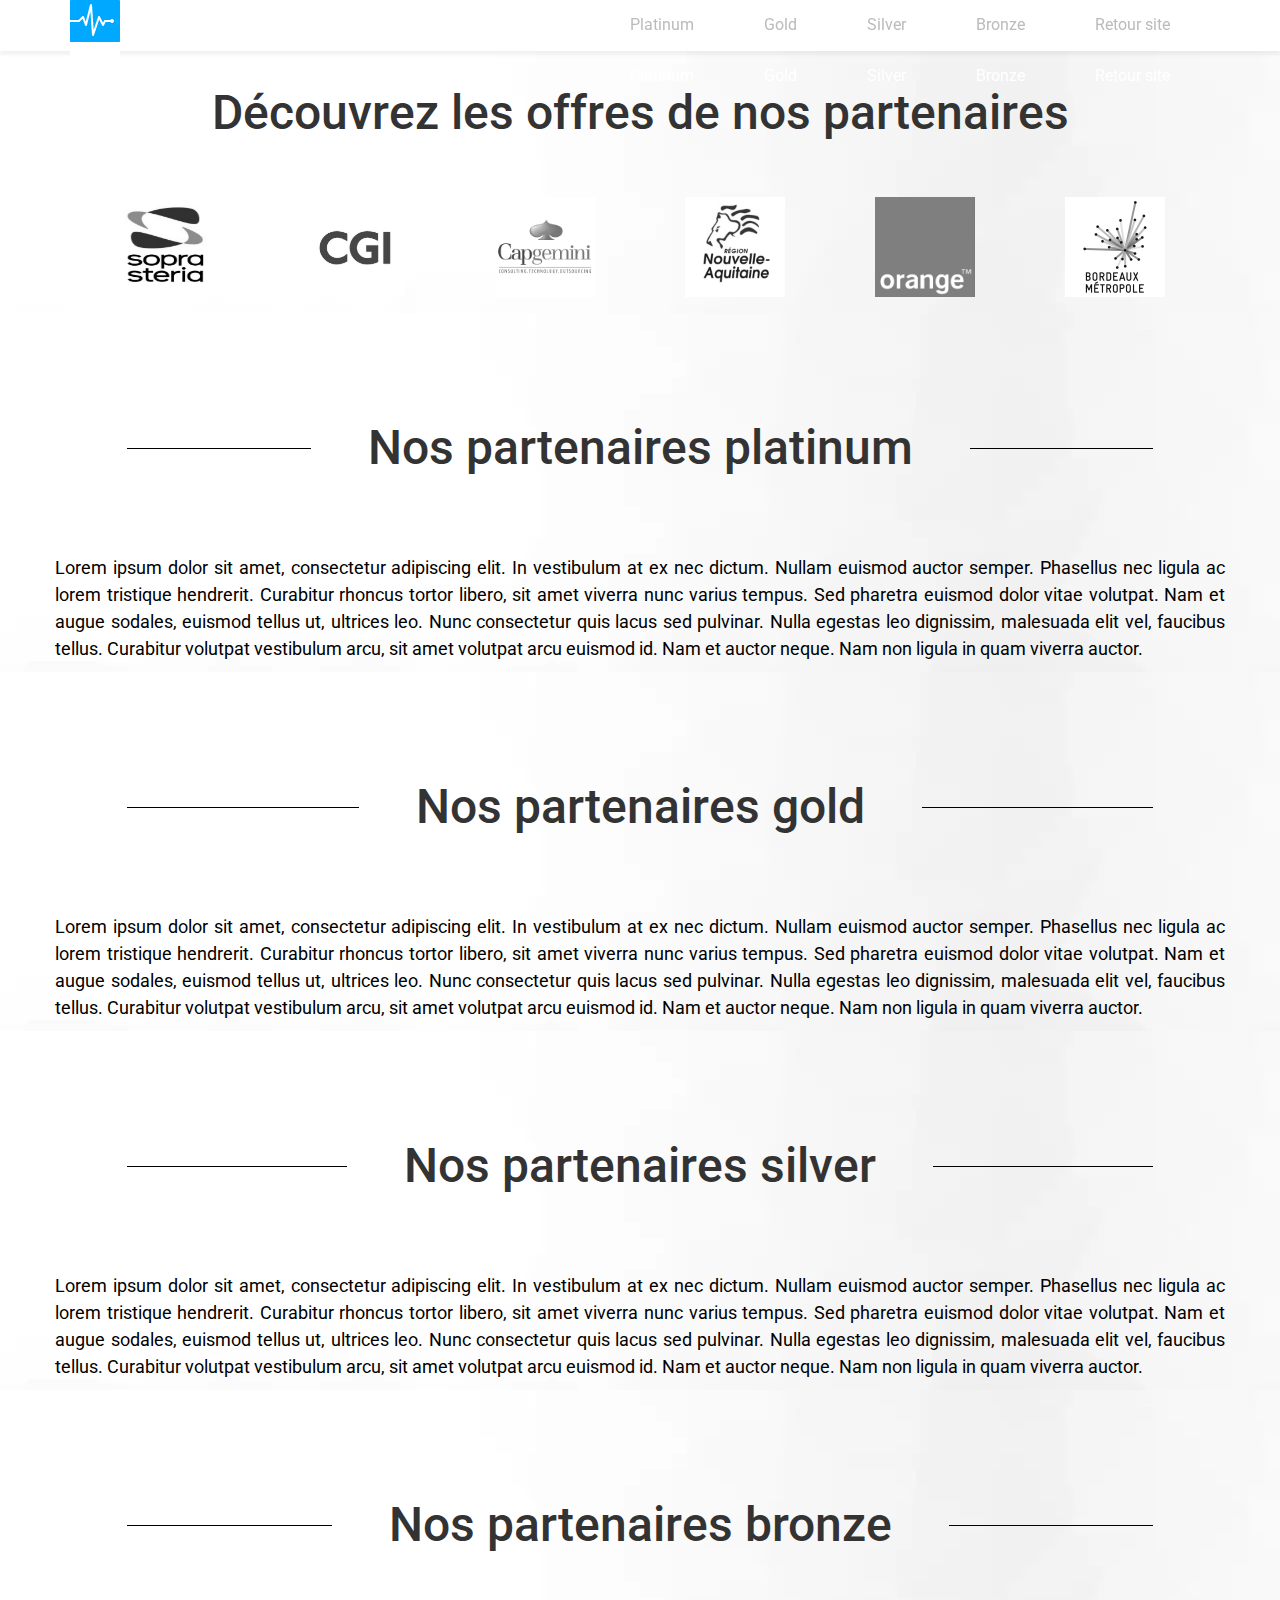
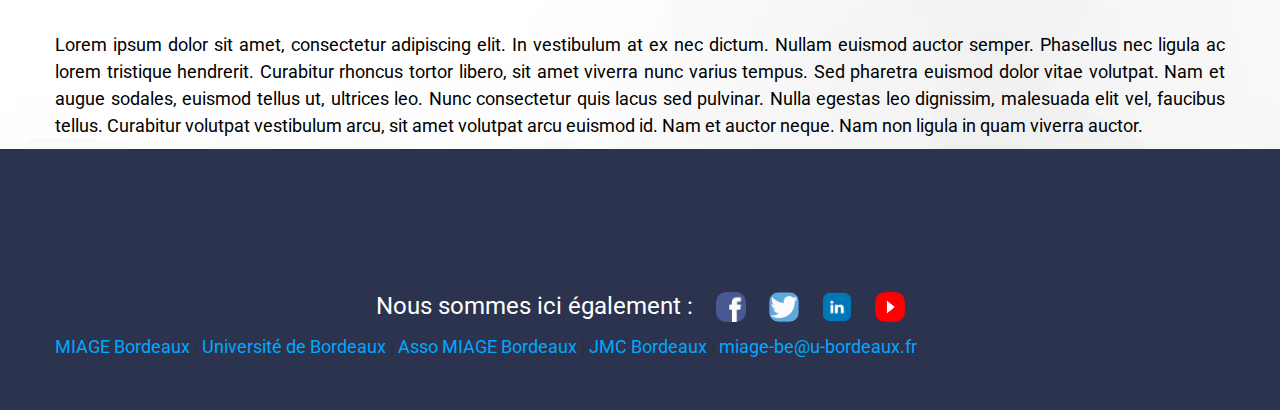
==== commit 3a179a58: "offres" ====
--- a/offres.html
+++ b/offres.html
@@ -35,7 +35,7 @@
 	<!-- Elegant Icons -->
 	<link rel="stylesheet" type="text/css" href="fonts/eleganticons/et-icons.css">
 	<!-- Main style -->
-	<link rel="stylesheet" type="text/css" href="css/jnm.css">
+	<link rel="stylesheet" type="text/css" href="css/offres.css">
 </head>
 
 <body>
@@ -45,12 +45,6 @@
 	<nav class="navbar">
 			<div class="container">
 				<div class="navbar-header">
-					<button type="button" class="navbar-toggle collapsed" data-toggle="collapse" data-target="#bs-example-navbar-collapse-1">
-						<span class="sr-only">Toggle navigation</span>
-						<span class="icon-bar"></span>
-						<span class="icon-bar"></span>
-						<span class="icon-bar"></span>
-					</button>
 					<a class="navbar-brand" href="#"><img src="img/logo.png" data-active-url="img/logo-active.png" alt="logo JNM"></a>
 				</div>
 				<div class="collapse navbar-collapse" id="bs-example-navbar-collapse-1">
@@ -59,14 +53,54 @@
 						<li><a href="#gold">Gold</a></li>
 						<li><a href="#silver">Silver</a></li>
 						<li><a href="#bronze">Bronze</a></li>
-						<li><a href="#retour">Retour site</a></li>
+						<li><a href="./index.html">Retour site</a></li>
 					</ul>
 				</div>
 			</div>
 		</nav>
 
-
-		<!--  Mettre votre code ici dans des balises section-->
+	<!--  Mettre votre code ici dans des balises section-->
+	<section id="header">
+		<div class="container">
+			<div class="row">
+				<div class="col-md-12">
+					<h2 class="hrhead">Découvrez les offres de nos partenaires</h2>
+				</div>
+				<div class="grayscale col-md-12">
+					<div class="col-lg-2 col-md-4 col-xs-6">
+						<div class="center_img">
+							<img class="little_img" src="img/sopra.jpg" />
+						</div>
+					</div>
+					<div class="col-lg-2 col-md-4 col-xs-6">
+						<div class="center_img">
+							<img class="little_img" src="img/CGI.jpg" />
+						</div>
+					</div>
+					<div class="col-lg-2 col-md-4 col-xs-6">
+						<div class="center_img">
+							<img class="little_img" src="img/Cap.jpg" />
+						</div>
+					</div>
+					<div class="col-lg-2 col-md-4 col-xs-6">
+						<div class="center_img">
+							<img class="little_img" src="img/Reg.jpg" />
+						</div>
+					</div>
+					<div class="col-lg-2 col-md-4 col-xs-6">
+						<div class="center_img">
+							<img class="little_img" src="img/Orange.jpg" />
+						</div>
+					</div>
+					<div class="col-lg-2 col-md-4 col-xs-6">
+						<div class="center_img">
+							<img class="little_img" src="img/BM.jpg" />
+						</div>
+					</div>
+				</div>
+			</div>
+		</div>
+	</section>
 
 	<!--  Section présentation"-->
 
@@ -78,7 +112,7 @@
 				</div>
 			</div>
 			<div class="row">
-				<p> Lorem ipsum dolor sit amet </p>
+				<p>Lorem ipsum dolor sit amet, consectetur adipiscing elit. In vestibulum at ex nec dictum. Nullam euismod auctor semper. Phasellus nec ligula ac lorem tristique hendrerit. Curabitur rhoncus tortor libero, sit amet viverra nunc varius tempus. Sed pharetra euismod dolor vitae volutpat. Nam et augue sodales, euismod tellus ut, ultrices leo. Nunc consectetur quis lacus sed pulvinar. Nulla egestas leo dignissim, malesuada elit vel, faucibus tellus. Curabitur volutpat vestibulum arcu, sit amet volutpat arcu euismod id. Nam et auctor neque. Nam non ligula in quam viverra auctor.</p>
 			</div>
 		</div>
 	</section>
@@ -91,7 +125,7 @@
 				</div>
 			</div>
 			<div class="row">
-				<p> Lorem ipsum dolor sit amet </p>
+				<p>Lorem ipsum dolor sit amet, consectetur adipiscing elit. In vestibulum at ex nec dictum. Nullam euismod auctor semper. Phasellus nec ligula ac lorem tristique hendrerit. Curabitur rhoncus tortor libero, sit amet viverra nunc varius tempus. Sed pharetra euismod dolor vitae volutpat. Nam et augue sodales, euismod tellus ut, ultrices leo. Nunc consectetur quis lacus sed pulvinar. Nulla egestas leo dignissim, malesuada elit vel, faucibus tellus. Curabitur volutpat vestibulum arcu, sit amet volutpat arcu euismod id. Nam et auctor neque. Nam non ligula in quam viverra auctor.</p>
 			</div>
 		</div>
 	</section>
@@ -104,7 +138,7 @@
 				</div>
 			</div>
 			<div class="row">
-				<p> Lorem ipsum dolor sit amet </p>
+				<p>Lorem ipsum dolor sit amet, consectetur adipiscing elit. In vestibulum at ex nec dictum. Nullam euismod auctor semper. Phasellus nec ligula ac lorem tristique hendrerit. Curabitur rhoncus tortor libero, sit amet viverra nunc varius tempus. Sed pharetra euismod dolor vitae volutpat. Nam et augue sodales, euismod tellus ut, ultrices leo. Nunc consectetur quis lacus sed pulvinar. Nulla egestas leo dignissim, malesuada elit vel, faucibus tellus. Curabitur volutpat vestibulum arcu, sit amet volutpat arcu euismod id. Nam et auctor neque. Nam non ligula in quam viverra auctor.</p>
 			</div>
 		</div>
 	</section>
@@ -117,7 +151,7 @@
 				</div>
 			</div>
 			<div class="row">
-				<p> Lorem ipsum dolor sit amet </p>
+				<p>Lorem ipsum dolor sit amet, consectetur adipiscing elit. In vestibulum at ex nec dictum. Nullam euismod auctor semper. Phasellus nec ligula ac lorem tristique hendrerit. Curabitur rhoncus tortor libero, sit amet viverra nunc varius tempus. Sed pharetra euismod dolor vitae volutpat. Nam et augue sodales, euismod tellus ut, ultrices leo. Nunc consectetur quis lacus sed pulvinar. Nulla egestas leo dignissim, malesuada elit vel, faucibus tellus. Curabitur volutpat vestibulum arcu, sit amet volutpat arcu euismod id. Nam et auctor neque. Nam non ligula in quam viverra auctor.</p>
 			</div>
 		</div>
 	</section>
@@ -155,13 +189,9 @@
 	</div>
 	<!-- Scripts -->
 	<script src="js/jquery-1.11.1.min.js"></script> <!-- Ne pas retirer -->
-	<script src="js/owl.carousel.min.js"></script> <!-- Box du déroulement -->
 	<script src="js/bootstrap.min.js"></script> <!-- Bootstrap, ne pas retirer ! -->
-	<script src="js/particles.min.js"></script> <!-- Particules -->
-	<script src="js/wow.min.js"></script>  <!-- Box du déroulement -->
 	<script src="js/jquery.onepagenav.js"></script> <!-- Permet le scroll doux -->
-	<script src="js/main.js"></script>
-	<script src="js/waypoints.js"></script> <!-- Baniere de chifres -->
+	<script src="js/mainOffres.js"></script>
 </body>
 
 </html>--- a/css/offres.css
+++ b/css/offres.css
@@ -0,0 +1,985 @@
+@import url(http://fonts.googleapis.com/css?family=Roboto:300,400,500,700);
+body {
+	font-family: 'Roboto', 'Helvetica Neue', 'Segoe UI', Helvetica, Arial, sans-serif;
+	font-size: 14px;
+	overflow-x: hidden;
+	color: #2a3237;
+	-webkit-font-smoothing: antialiased;
+	-moz-osx-font-smoothing: grayscale;
+}
+
+section {
+	background-color: transparent;     
+	background-image: url('../img/back.webp') !important;
+	color : #000000;
+}
+
+.overlay {
+  width: 100%;
+  height: 100vh;
+  position: absolute;
+  top: 0;
+  left: 0;
+  right: 0;
+  bottom: 0;
+}
+
+
+
+/* Preloader */
+
+.preloader {
+	position: fixed;
+	z-index: 9999;
+	width: 100%;
+	height: 100%;
+	background-color: white;
+}
+
+.preloader img {
+	position: absolute;
+	top: calc(50% - 32px);
+	left: calc(50% - 32px);
+}
+
+.preloader div {
+	display: none;
+	/* Preload the Second Pricing Image */
+	background: url(../img/pricing2.jpg) no-repeat 9999px 9999px;
+	background-position: 9999px 9999px;
+}
+
+/* Typography */
+
+p {
+	text-align: justify;
+	font-size: 18px;
+	line-height: 1.5;
+}
+
+h1,
+h2,
+h3,
+h4,
+h5,
+h6 {
+	font-family: 'Roboto', 'Avenir Next', 'Helvetica Neue', 'Segoe UI', Helvetica, Arial, sans-serif;
+	position: relative;
+	margin: 10px 0;
+}
+
+h1 {
+	font-size: 60px;
+}
+
+h2 {
+	font-size: 48px;
+}
+
+h3 {
+	font-size: 30px;
+}
+
+h4 {
+	font-size: 24px;
+}
+
+h5 {
+	font-size: 18px;
+}
+
+h6 {
+	font-size: 16px;
+}
+
+ul.white-list {
+	padding: 0;
+	list-style-type: none;
+}
+
+ul.white-list li {
+	font-size: 18px;
+	margin: 10px 0;
+	color: #fff;
+}
+
+ul.white-list li:before {
+	content: ' ';
+	position: relative;
+	top: -3px;
+	display: inline-block;
+	width: 6px;
+	height: 6px;
+	margin-right: 15px;
+	background: white;
+}
+
+
+.tittle {
+	color: #3a3a3a;
+	font-size: 40px;
+	margin-bottom: 0;
+	padding-bottom: 10px;
+}
+.tittle-line {
+	background-color: #898989;
+	display: inline-block;
+	height: 3px;
+	margin-bottom: 10px;
+	width: 60px;
+}
+
+.hr {
+	display: flex;
+    align-items: center;
+    margin: 1em 0;
+}
+
+.hr::before, .hr::after {
+    content: "";
+    flex: 1;
+    margin: 5% 5%;
+    border-bottom: 1px solid #000;
+	height: 0;
+	color: #aaa;
+}
+
+.hrhead {
+	text-align: center;
+	margin: 5% 5%;
+}
+
+
+
+.colonne {
+	margin: 15px 25px 0 25px;
+	padding: 0;
+}
+.colonne:last-child {
+	padding-bottom: 60px;
+}
+.colonne::after {
+	content: '';
+	clear: both;
+	display: block;
+}
+.colonne div {
+	position: relative;
+	float: left;
+	width: 50px;
+	height: 50px;
+	margin: 0 0 0 35px;
+	padding: 0;
+}
+.colonne div:first-child {
+	margin-left: 0;
+}
+
+.little_img{
+	width: 100px ;
+	height: 100px ;
+	margin-bottom: 10%;
+}
+
+.center_img{
+	text-align: center;
+}
+
+.grayscale div img {
+	-webkit-filter: grayscale(100%);
+	filter: grayscale(100%);
+	-webkit-transition: .3s ease-in-out;
+	transition: .3s ease-in-out;
+}
+.grayscale div:hover img {
+	-webkit-filter: grayscale(0);
+	filter: grayscale(0);
+}
+
+
+
+/* header */
+
+header {
+	position: relative;
+	width: 100%;
+	color: white;
+	background-size: cover;
+}
+
+
+
+a {
+	text-decoration: none;
+	color: #00a8ff;
+	-webkit-transition: all 0.3s ease;
+	transition: all 0.3s ease;
+}
+/* Navigation Bar ( Navbar ) */
+
+nav.navbar {
+	position: fixed;
+	z-index: 9500;
+	width: 100%;
+	width: 100vw;
+	-webkit-transition: all 0.3s ease;
+	transition: all 0.3s ease;
+}
+
+nav.navbar .navbar-nav li.active a:not(.btn) {
+	color: #00a8ff !important;
+}
+
+nav.navbar-fixed-top {
+	z-index: 9499;
+	padding-top: 25px 0;
+	background: white;
+	box-shadow: 0px 4px 3px rgba(0, 0, 0, 0.05);
+}
+
+nav.navbar-fixed-top .navbar-nav > li > a:not(.btn) {
+	color: #bbb;
+}
+
+.icon-bar {
+	background: #bbb;
+}
+/* //////////////////.   Buttons ///////////////////// */
+
+.btn {
+	font-size: 18px;
+	display: inline-block;
+	padding: 15px 30px;
+	color: white;
+	border: 2px solid transparent;
+	border-radius: 2px;
+	background: transparent;
+	-webkit-transition: all 0.3s ease;
+	transition: all 0.3s ease;
+}
+
+.btn:hover,
+.btn:focus {
+	color: white;
+}
+
+.btn.btn-blue {
+	background: #00a8ff;
+}
+
+.btn.btn-blue:hover {
+	background: #31b9ff;
+}
+
+.btn.btn-blue-fill {
+	color: #00a8ff;
+	border-color: #00a8ff;
+	background: transparent;
+}
+
+.btn.btn-blue-fill:hover {
+	color: white;
+	background: #00a8ff;
+}
+
+.btn.btn-white-fill {
+	color: #fff;
+	border-color: #fff;
+	background: transparent;
+}
+
+.btn.btn-white-fill:hover {
+	color: #00a8ff;
+	background: #fff;
+}
+
+.btn.btn-gray-fill {
+	color: #fff;
+	border-color: #fff;
+	background: transparent;
+}
+
+.btn.btn-gray-fill:hover {
+	border-color: #bbb;
+	background: #bbb;
+}
+
+/* Blink Cursor */
+
+.blink {
+	position: relative;
+	top: 4px;
+	display: inline-block;
+	width: 4px;
+	height: 50px;
+	height: 5vh;
+	margin: 0 10px;
+}
+
+.navbar {
+	top: 50px;
+}
+
+.container {
+	position: relative;
+	z-index: 1;
+}
+/* Sections standardisée */
+section {
+	position: relative;
+	padding-top: 30px;
+}
+
+
+/* ////// Ensemble des sections ////// */
+
+
+/* Section présentation */
+
+
+
+.imgRight img {
+	max-width: 100%;
+	max-height: 100%;
+  	display: block;
+  	margin-left: auto;
+  	margin-right: auto;
+}
+
+
+
+/* Section mot du directeur */
+
+
+.img_float  {
+	max-width: 100%;
+	max-height: 100%;
+}
+
+
+/* Section ils nous soutiennent */
+
+.soutien {
+	width: 100%;
+	height: 320px;
+	margin: 40px 0;
+	text-align: center;
+	border: 1px solid #ddd;
+	-webkit-transition: all 0.3s ease;
+	transition: all 0.3s ease;
+}
+
+.soutien .icon-holder {
+	position: relative;
+	top: 100px;
+	display: inline-block;
+	margin-bottom: 40px;
+	padding: 10px;
+	background: white;
+	-webkit-transition: all 0.3s ease;
+	transition: all 0.3s ease;
+}
+
+
+.soutien .icon-holder > img.icon {
+	width: 80px;
+}
+
+/*Permet de détermoner la couleur des bordures des boxes*/;
+.soutien:hover {
+	border-color: #00a8ff;
+}
+
+.soutien:hover .icon-holder {
+	top: -30px;
+}
+
+.soutien:hover .heading {
+	top: -30px;
+}
+
+.soutien .description {
+	width: 80%;
+	margin: 0 auto;
+	opacity: 0;
+	-webkit-transition: all 600ms cubic-bezier(0.68, -0.55, 0.265, 1.55);
+	transition: all 600ms cubic-bezier(0.68, -0.55, 0.265, 1.55);
+	-webkit-transform: scale(0);
+	-ms-transform: scale(0);
+	transform: scale(0);
+}
+
+.soutien:hover .description {
+	opacity: 1;
+	-webkit-transform: scale(1);
+	-ms-transform: scale(1);
+	transform: scale(1);
+}
+
+.description{
+	text-align: justify;
+	margin-right: 5%;
+	margin-left: 5%;
+}
+
+
+
+/* Section concours */
+
+.concour {
+	margin: 20px 0;
+}
+
+
+.portfolio .categories-grid span {
+    font-size: 30px;
+    margin-bottom: 30px;
+    display: inline-block;
+}
+
+.portfolio .categories-grid .categories ul li {
+    list-style: none;
+    margin: 20px 0;
+}
+
+.portfolio .categories-grid .categories ul li a {
+    display: inline-block;
+    color: #60606e;
+    padding: 0 10px;
+    margin: 0 10px;
+    -webkit-transition: all .2s ease-in-out .2s;
+    transition: all .2s ease-in-out .2s;
+}
+
+.portfolio .categories-grid .categories ul li a:hover,
+.portfolio .categories-grid .categories ul li a:focus {
+    text-decoration: none;
+}
+
+.portfolio .categories-grid .categories ul li a.active {
+    margin-left: 0;
+    background-color: #ffbf00;
+    padding: 0px 20px;
+    color: white;
+    border-radius: 25px;
+    text-decoration: none;
+}
+
+.portfolio_filter {
+    padding-left: 0;
+}
+
+.portfolio_item {
+    position: relative;
+    overflow: hidden;
+    display: block;
+}
+
+.portfolio_item .portfolio_item_hover {
+    position: absolute;
+    top: 0px;
+    left: 0px;
+    height: 100%;
+    width: 100%;
+    background-color: rgba(0, 0, 0, .8);
+    -webkit-transform: translate(-100%);
+    transform: translate(-100%);
+    opacity: 0;
+    -webkit-transition: all .2s ease-in-out;
+    transition: all .2s ease-in-out;
+}
+
+.portfolio_item .portfolio_item_hover .item_info {
+    text-align: center;
+    position: absolute;
+    top: 50%;
+    left: 50%;
+    -webkit-transform: translate(-50%, -50%);
+    transform: translate(-50%, -50%);
+    padding: 10px;
+    width: 100%;
+    font-weight: bold;
+}
+
+.portfolio_item .portfolio_item_hover .item_info span {
+    display: block;
+    color: #fff;
+    font-size: 18px;
+    -webkit-transform: translateX(-100px);
+    transform: translateX(-100px);
+    -webkit-transition: all .2s ease-in-out .2s;
+    transition: all .2s ease-in-out .2s;
+    opacity: 0;
+}
+
+.portfolio_item .portfolio_item_hover .item_info em {
+    font-style: normal;
+    display: inline-block;
+    background-color: #8e95a0;
+    padding: 5px 20px;
+    border-radius: 25px;
+    color: #333;
+    margin-top: 10px;
+    -webkit-transform: translateX(-100px);
+    transform: translateX(-100px);
+    -webkit-transition: all .3s ease-in-out .3s;
+    transition: all .3s ease-in-out .3s;
+    opacity: 50;
+    font-size: 13px;
+    letter-spacing: 2px;
+}
+
+.portfolio_item:hover .portfolio_item_hover {
+    opacity: 1;
+    -webkit-transform: translateX(0);
+    transform: translateX(0);
+}
+
+.portfolio_item:hover .item_info em,
+.portfolio_item:hover .item_info span {
+    opacity: 1;
+    -webkit-transform: translateX(0);
+    transform: translateX(0);
+}
+
+.portfolio .categories-grid .categories ul li {
+    float: left;
+}
+
+.portfolio .categories-grid .categories ul li a {
+    padding: 0 10px;
+    -webkit-transition: all .2s ease-in-out .2s;
+    transition: all .2s ease-in-out .2s;
+}
+
+.portfolio_filter {
+    padding-left: 0;
+    display: inline-block;
+    margin: 0 auto;
+    text-align: center;
+    margin-bottom: 50px;
+}
+
+.portfolio-inner {
+    padding-bottom: 0 !important;
+    padding-top: 55px;
+}
+
+
+/* Section déroulement */
+
+
+#deroulement-section .item {
+  width: 100%;
+  display: block;
+}
+
+#deroulement-section .about-thumb {
+  background: #ffffff;
+  border-radius: 4px;
+  padding: 100px;
+  position: relative;
+}
+
+#deroulement-section .about-img img {
+  border: 8px solid #ffffff;
+  position: absolute;
+  left: -120px;
+  bottom: -325px;
+  padding: 12px;
+}
+
+#deroulement-section .team-thumb {
+  width: 100%;
+  height: 400px;
+  margin: 32px 0;
+  text-align: center;
+  background: #ffffff;
+  border-radius: 4px;
+  -webkit-transition: all 0.3s ease;
+  transition: all 0.3s ease;
+}
+
+#deroulement-section .team-thumb .image-holder {
+  position: relative;
+  top: 40px;
+  display: inline-block;
+  margin-bottom: 40px;
+  padding: 10px;
+  -webkit-transition: all 0.3s ease;
+  transition: all 0.3s ease;
+}
+
+#deroulement-section .team-thumb .heading {
+  font-weight: bold;
+  position: relative;
+  top: 10px;
+  -webkit-transition: all 600ms cubic-bezier(0.68, -0.55, 0.265, 1.55);
+  transition: all 600ms cubic-bezier(0.68, -0.55, 0.265, 1.55);
+}
+
+#deroulement-section .team-thumb:hover {
+  background: #304352;
+}
+
+#deroulement-section .team-thumb:hover .image-holder {
+  top: -40px;
+  margin-bottom: 0px;
+}
+
+#deroulement-section .team-thumb:hover .heading {
+  top: -10px;
+}
+
+#deroulement-section .team-thumb .description {
+  font-size: 18px;
+  width: 80%;
+  margin: 0 auto;
+  opacity: 0;
+  -webkit-transition: all 600ms cubic-bezier(0.68, -0.55, 0.265, 1.55);
+  transition: all 600ms cubic-bezier(0.68, -0.55, 0.265, 1.55);
+  -webkit-transform: scale(0);
+  -ms-transform: scale(0);
+  transform: scale(0);
+}
+
+#deroulement-section .team-thumb:hover .description {
+  opacity: 1;
+  -webkit-transform: scale(1);
+  -ms-transform: scale(1);
+  transform: scale(1);
+}
+
+#deroulement-section .team-thumb:hover p.description {
+  color: #ffffff;
+}
+
+#deroulement-section .team-thumb:hover h2.heading {
+  color: #e44c65;
+}
+
+.logopdf{ width: 50px;
+	height: 50px; 
+	border-radius: 10px ;
+}
+
+
+/* Bannière chiffres */
+
+.mu-abtus-counter-section {
+  display: inline;
+  float: left;
+  padding: 100px 0;
+  width: 100%;
+	margin-top: -180px;
+}
+
+.banniere {
+	background-size: 100%;
+	height: 200px;
+	padding-top: 15px;
+	position: relative;
+}
+
+.mu-abtus-counter-area {
+  display: inline;
+  float: left;
+  width: 100%;
+}
+.mu-abtus-counter-area .mu-abtus-counter-single {
+  border-right: 2px solid #333;
+	border-right-width: medium;:
+  display: inline;
+  float: left;
+  text-align: center;
+  width: 100%;
+  padding-left: 0px;
+}
+.mu-abtus-counter-area .mu-abtus-counter-single span {
+  color: #333;
+  display: inline-block;
+  font-size: 50px;
+	vertical-align: middle;
+	margin-top: 30px;
+	margin-bottom: 5px;
+	align-items: center;
+}
+.mu-abtus-counter-area .mu-abtus-counter-single h4 {
+  color: #333;
+  font-size: 40px;
+  font-weight: bold;
+  margin-bottom: 5px;
+	vertical-align: middle;
+	text-align: center;
+}
+.mu-abtus-counter-area .mu-abtus-counter-single p {
+  color: #333;
+  font-size: 18px;
+  text-transform: uppercase;
+	vertical-align: middle;
+	margin: 0;
+	text-align: center;
+
+}
+.mu-abtus-counter-area .no-border {
+  border: none;
+}
+
+@media (max-width: 991px){
+	.mu-abtus-counter-section {
+	background-size: 100% 100%;
+	padding: 60px 0;
+}
+	.mu-abtus-counter-section .mu-abtus-counter-area .mu-abtus-counter-single span {
+	font-size: 40px;
+}
+
+	.mu-abtus-counter-section .mu-abtus-counter-area .mu-abtus-counter-single h4 {
+	font-size: 30px;
+	margin-top: 15px;
+}
+
+	@media (max-width: 767px) {
+		.mu-abtus-counter-section {
+			background-position: center center;
+			background-size: cover;
+		}
+
+		.mu-abtus-counter-section .mu-abtus-counter-area .mu-abtus-counter-single {
+			border: medium none;
+			margin-bottom: 25px;
+		}
+	}
+}
+
+
+
+
+/* Footer */
+
+footer {
+	padding: 140px 0 40px;
+	background: rgba(28, 36, 65, 0.93);
+	-webkit-background-size: cover;
+	background-size: cover;
+}
+
+footer .trial-button {
+	overflow: hidden !important;
+	margin: 40px 0;
+}
+
+footer .open-blink {
+	content: ' ';
+	position: relative;
+	display: inline-block;
+	width: 14px;
+	height: 14px;
+	margin: 0 20px;
+	border-radius: 50%;
+	background-color: #4caf50;
+	-webkit-animation-name: flash;
+	animation-name: flash;
+	-webkit-animation-duration: 1s;
+	animation-duration: 1s;
+	-webkit-animation-iteration-count: infinite;
+	animation-iteration-count: infinite;
+}
+
+footer .open-blink:before {
+	content: ' ';
+	position: absolute;
+	top: -8px;
+	left: -8px;
+	display: inline-block;
+	width: 30px;
+	height: 30px;
+	opacity: 0.1;
+	border-radius: 50%;
+	background-color: #4caf50;
+}
+
+footer .opening-hours {
+	margin-top: 60px;
+}
+
+footer .bottom-footer {
+	margin-top: 150px;
+}
+
+footer .social-footer {
+	padding: 0;
+	list-style: none;
+}
+
+footer .social-footer li {
+	display: inline-block;
+	margin: 0 10px;
+}
+
+footer .social-footer li a {
+	font-size: 24px;
+	color: #fff;
+}
+
+footer .social-footer li:hover a {
+	color: #00a8ff;
+}
+
+.footbar{
+	width: 30px;
+	height: 30px;
+	border-radius: 10px ;
+}
+
+
+
+
+/* Mobile Nav */
+.mobile-nav {
+	position: fixed;
+	z-index: 9999;
+	top: 0;
+	left: 0;
+	display: table;
+	width: 100%;
+	height: 100%;
+	text-align: center;
+	opacity: 0;
+	background: rgba(255, 255, 255, 0.98);
+	-webkit-transition: all 600ms cubic-bezier(0.68, -0.55, 0.265, 1.55);
+	transition: all 600ms cubic-bezier(0.68, -0.55, 0.265, 1.55);
+	-webkit-transform: scale(0);
+	-ms-transform: scale(0);
+	transform: scale(0);
+}
+
+.mobile-nav.active {
+	opacity: 1;
+	-webkit-transform: scale(1);
+	-ms-transform: scale(1);
+	transform: scale(1);
+}
+
+.mobile-nav ul {
+	display: table-cell;
+	padding: 0;
+	list-style: none;
+	vertical-align: middle;
+}
+
+.mobile-nav ul li {
+	margin: 25px 0;
+}
+
+.mobile-nav ul li a:not(.btn) {
+	color: #aaa;
+}
+
+.mobile-nav a.close-link {
+	font-size: 24px;
+	position: absolute;
+	bottom: 0px;
+	left: calc(50% - 10px);
+	left: 0;
+	width: 100%;
+	padding: 15px 0;
+	color: #fff;
+	background: #00a8ff;
+}
+
+.row.title {
+	padding: 0 20px;
+}
+
+.light {
+	font-weight: 300;
+}
+
+.regular {
+	font-weight: 400;
+}
+
+.bold {
+	font-weight: bold;
+}
+/* Colors */
+
+.white {
+	color: white;
+}
+
+.light-white {
+	color: rgba(255, 255, 255, 0.5);
+}
+
+.white-bg {
+	background: white;
+}
+
+.gray-bg {
+	background: #f7f7f7;
+}
+
+.blue {
+	color: #00a8ff;
+}
+
+.blue-bg {
+	background: #00a8ff;
+}
+
+.muted {
+	color: #989da0;
+}
+
+.margin-top {
+	margin-top: 150px;
+}
+
+@media(max-width:992px) {
+	h1 {
+		font-size: 36px;
+	}
+	h2 {
+		font-size: 28px;
+	}
+	h3 {
+		font-size: 24px;
+	}
+	h4 {
+		font-size: 20px;
+	}
+	h5 {
+		font-size: 16px;
+	}
+	h6 {
+		font-size: 12px;
+	}
+	.section {
+		padding: 30px 0;
+	}
+}
+
+/* Media Queries */
+
+@media(max-width:991px) {
+	.text-center-mobile {
+		text-align: center !important;
+	}
+}
+
+
+@media(max-width: 400px) {
+	header .typed-cursor {
+		display: none;
+	}
+	.pricings .pricing .box-second {
+		padding-top: 0;
+	}
+}
+
+.header{
+	padding-bottom: 0px !important; 
+}
+
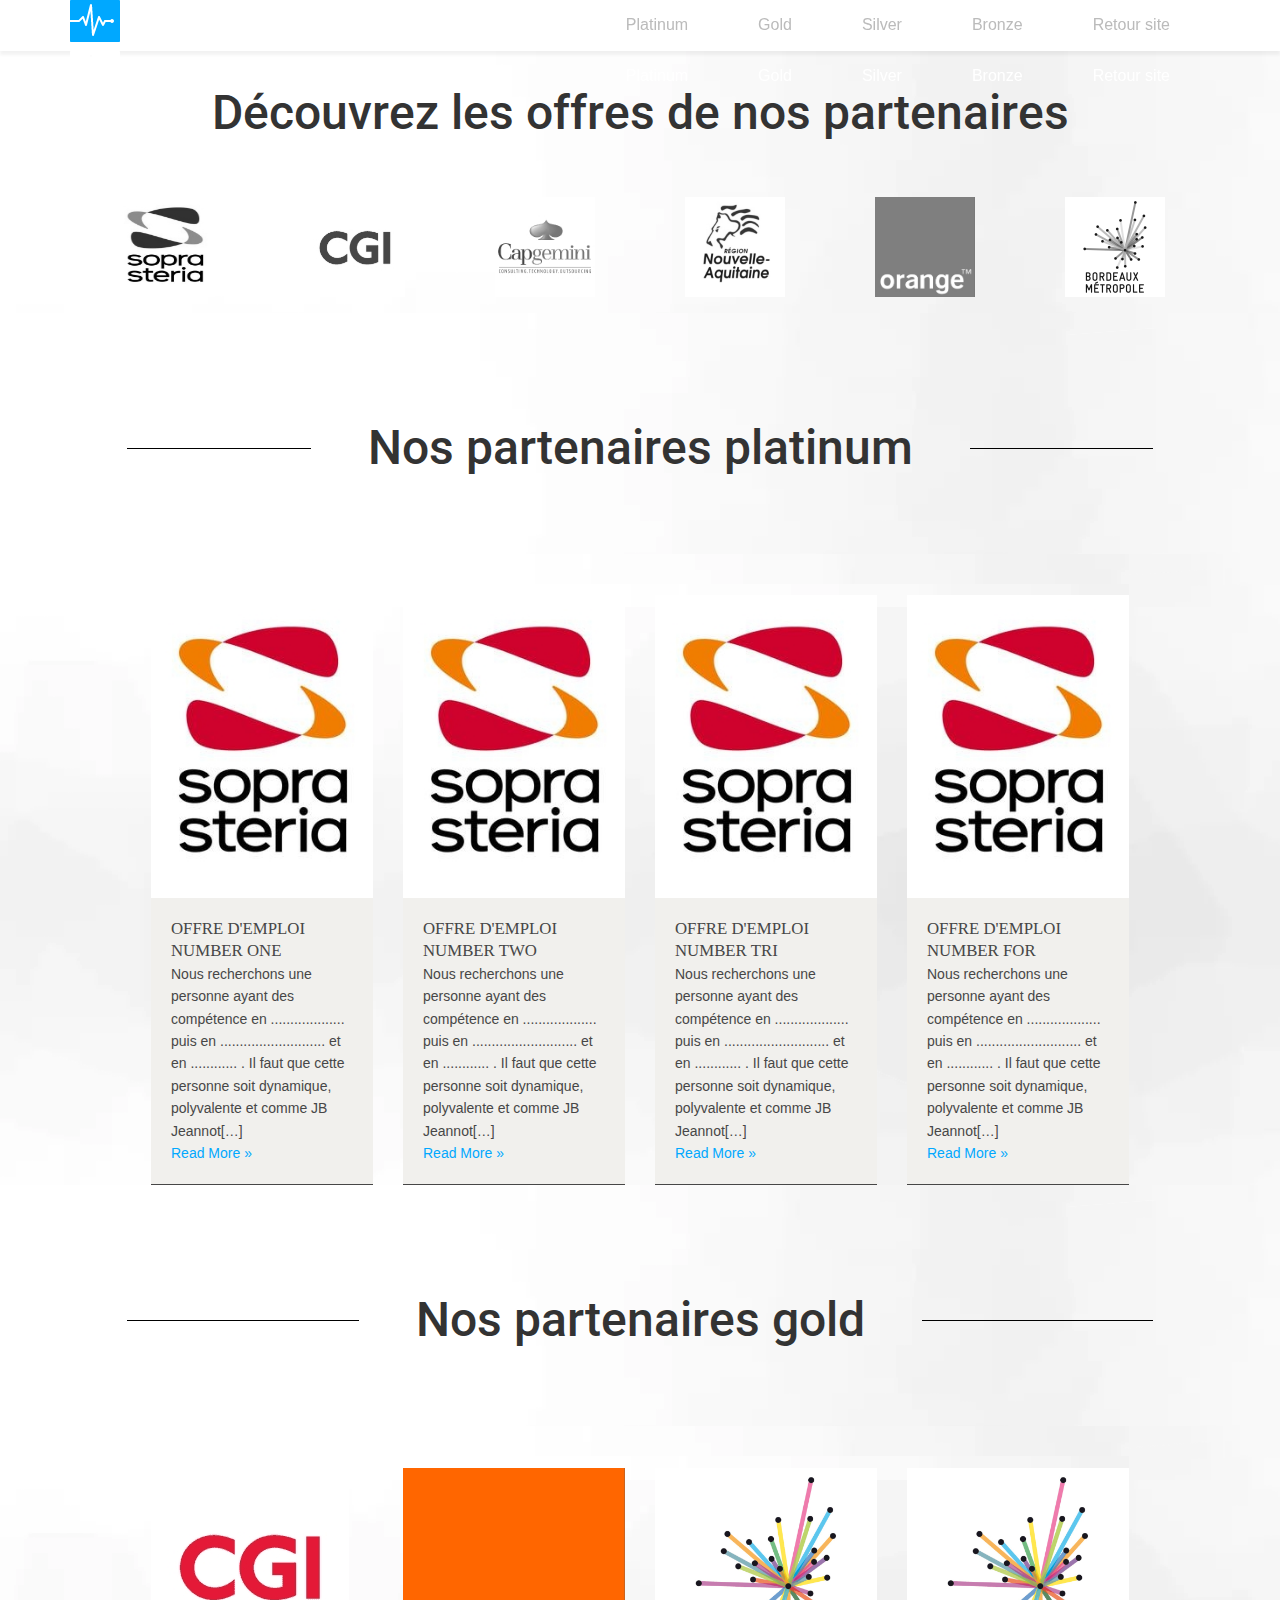
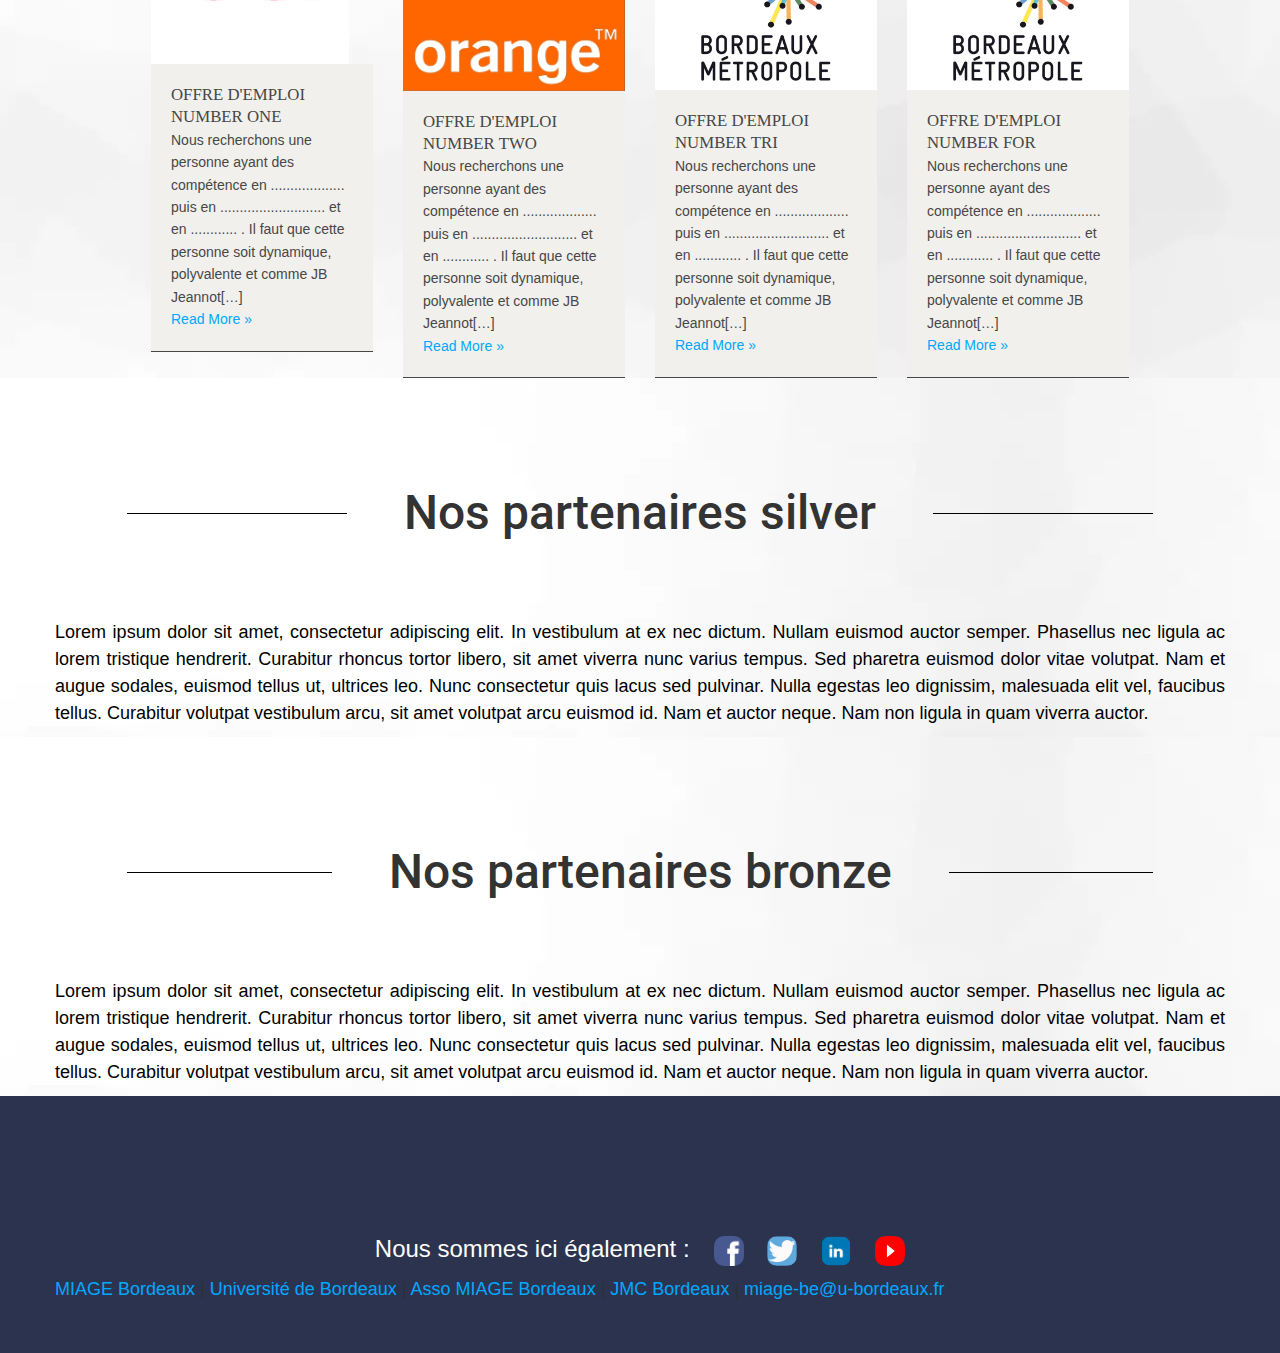
==== commit 32dbc741: "tuiles" ====
--- a/offres.html
+++ b/offres.html
@@ -112,7 +112,48 @@
 				</div>
 			</div>
 			<div class="row">
-				<p>Lorem ipsum dolor sit amet, consectetur adipiscing elit. In vestibulum at ex nec dictum. Nullam euismod auctor semper. Phasellus nec ligula ac lorem tristique hendrerit. Curabitur rhoncus tortor libero, sit amet viverra nunc varius tempus. Sed pharetra euismod dolor vitae volutpat. Nam et augue sodales, euismod tellus ut, ultrices leo. Nunc consectetur quis lacus sed pulvinar. Nulla egestas leo dignissim, malesuada elit vel, faucibus tellus. Curabitur volutpat vestibulum arcu, sit amet volutpat arcu euismod id. Nam et auctor neque. Nam non ligula in quam viverra auctor.</p>
+				<Section id="offres-section" class="section section-padded">
+					<div class="wrapper row3">
+					  <section class="hoc container_work clear"> 
+					    <div class="group elements">
+					      <article class="one_quarter first"><a href="#"><img src="img/sopra.jpg" alt=""></a>
+					        <div class="txtwrap">
+					          <h7 class="heading">Offre d'emploi number one</h7>
+					          <br>
+								<g>Nous recherchons une personne ayant des compétence en ................... puis en  ........................... et en  ............ . Il faut que cette personne soit dynamique, polyvalente et comme JB Jeannot[&hellip;]</g>
+							  </br>
+					          <a href="#">Read More &raquo;</a>
+					        </div>
+					      </article>
+					      <article class="one_quarter"><a href="#"><img src="img/sopra.jpg" alt=""></a>
+					        <div class="txtwrap">
+					          <h7 class="heading">Offre d'emploi number two</h7>
+					          <br>
+								<g>Nous recherchons une personne ayant des compétence en ................... puis en  ........................... et en  ............ . Il faut que cette personne soit dynamique, polyvalente et comme JB Jeannot[&hellip;]</g>
+							  </br>
+					          <a href="#">Read More &raquo;</a>
+					        </div>
+					      </article>
+					      <article class="one_quarter"><a href="#"><img src="img/sopra.jpg" alt=""></a>
+					        <div class="txtwrap">
+					          <h7 class="heading">Offre d'emploi number tri</h7>
+					          <br>
+								<g>Nous recherchons une personne ayant des compétence en ................... puis en  ........................... et en  ............ . Il faut que cette personne soit dynamique, polyvalente et comme JB Jeannot[&hellip;]</g>
+							  </br>
+					          <a href="#">Read More &raquo;</a>
+					        </div>
+					      </article>
+					      <article class="one_quarter"><a href="#"><img src="img/sopra.jpg" alt=""></a>
+					        <div class="txtwrap">
+					          <h7 class="heading">Offre d'emploi number for</h7>
+							  <br>
+								<g>Nous recherchons une personne ayant des compétence en ................... puis en  ........................... et en  ............ . Il faut que cette personne soit dynamique, polyvalente et comme JB Jeannot[&hellip;]</g>
+							  </br>
+					          <a href="#">Read More &raquo;</a>
+					        </div>
+					      </article>
+					    </div>
+					    </section>
 			</div>
 		</div>
 	</section>
@@ -125,7 +166,49 @@
 				</div>
 			</div>
 			<div class="row">
-				<p>Lorem ipsum dolor sit amet, consectetur adipiscing elit. In vestibulum at ex nec dictum. Nullam euismod auctor semper. Phasellus nec ligula ac lorem tristique hendrerit. Curabitur rhoncus tortor libero, sit amet viverra nunc varius tempus. Sed pharetra euismod dolor vitae volutpat. Nam et augue sodales, euismod tellus ut, ultrices leo. Nunc consectetur quis lacus sed pulvinar. Nulla egestas leo dignissim, malesuada elit vel, faucibus tellus. Curabitur volutpat vestibulum arcu, sit amet volutpat arcu euismod id. Nam et auctor neque. Nam non ligula in quam viverra auctor.</p>
+				<Section id="offres-section" class="section section-padded">
+					<div class="wrapper row3">
+					  <section class="hoc container_work clear"> 
+					    <div class="group elements">
+					      <article class="one_quarter first"><a href="#"><img src="img/CGI.jpg" alt=""></a>
+					        <div class="txtwrap">
+					          <h7 class="heading">Offre d'emploi number one</h7>
+					          <br>
+								<g>Nous recherchons une personne ayant des compétence en ................... puis en  ........................... et en  ............ . Il faut que cette personne soit dynamique, polyvalente et comme JB Jeannot[&hellip;]</g>
+							  </br>
+					          <a href="#">Read More &raquo;</a>
+					        </div>
+					      </article>
+					      <article class="one_quarter"><a href="#"><img src="img/Orange.jpg" alt=""></a>
+					        <div class="txtwrap">
+					          <h7 class="heading">Offre d'emploi number two</h7>
+					          <br>
+								<g>Nous recherchons une personne ayant des compétence en ................... puis en  ........................... et en  ............ . Il faut que cette personne soit dynamique, polyvalente et comme JB Jeannot[&hellip;]</g>
+							  </br>
+					          <a href="#">Read More &raquo;</a>
+					        </div>
+					      </article>
+					      <article class="one_quarter"><a href="#"><img src="img/BM.jpg" alt=""></a>
+					        <div class="txtwrap">
+					          <h7 class="heading">Offre d'emploi number tri</h7>
+					          <br>
+								<g>Nous recherchons une personne ayant des compétence en ................... puis en  ........................... et en  ............ . Il faut que cette personne soit dynamique, polyvalente et comme JB Jeannot[&hellip;]</g>
+							  </br>
+					          <a href="#">Read More &raquo;</a>
+					        </div>
+					      </article>
+					      <article class="one_quarter"><a href="#"><img src="img/BM.jpg" alt=""></a>
+					        <div class="txtwrap">
+					          <h7 class="heading">Offre d'emploi number for</h7>
+							  <br>
+								<g>Nous recherchons une personne ayant des compétence en ................... puis en  ........................... et en  ............ . Il faut que cette personne soit dynamique, polyvalente et comme JB Jeannot[&hellip;]</g>
+							  </br>
+					          <a href="#">Read More &raquo;</a>
+					        </div>
+					      </article>
+					    </div>
+					    </section>
+			</div>
 			</div>
 		</div>
 	</section>
--- a/css/offres.css
+++ b/css/offres.css
@@ -983,3 +983,74 @@
 	padding-bottom: 0px !important; 
 }
 
+/* *********************************************************** PAGE OFFRE EMPLOI *************************************************************************************** */
+
+@charset "utf-8";
+
+html{overflow-y:scroll; overflow-x:hidden;}
+html, body{margin:0; padding:0; font-size:14px; line-height:1.6em;}
+
+*, *::before, *::after{box-sizing:border-box;}
+a{outline:none; text-decoration:none;}
+img{width:auto; max-width:100%; height:auto; margin:0; padding:0; border:none; line-height:normal; vertical-align:middle;}
+
+/* Fonts
+--------------------------------------------------------------------------------------------------------------- */
+body, input, textarea, select{font-family:Verdana, Geneva, sans-serif;}
+h7,  .heading{font-family:Georgia, "Times New Roman", Times, serif;}
+
+/* Generalise
+--------------------------------------------------------------------------------------------------------------- */
+ h7, .heading{margin:0 0 20px 0; font-size:22px; line-height:normal; font-weight:normal; text-transform:uppercase;}
+.hoc{display:block; margin:0 auto;}
+
+/* Grid
+--------------------------------------------------------------------------------------------------------------- */
+.one_half, .one_third, .two_third, .one_quarter, .two_quarter, .three_quarter{display:inline-block; float:left; margin:0 0 0 3.06748466257669%; list-style:none;}
+.first{margin-left:0; clear:left;}
+.one_quarter{width:22.69938650306748%;}
+
+/* Content Area
+--------------------------------------------------------------------------------------------------------------- */
+.container_work{padding:1% 0;}
+.elements article .txtwrap{padding:20px; border-bottom:1px solid;}
+.elements article .txtwrap .heading{margin:0; font-size:1.2rem;}
+.elements article .txtwrap .meta{}
+
+/* Colours
+--------------------------------------------------------------------------------------------------------------- */
+g:active, g:focus{background:transparent;}/* IE10 + 11 Bugfix - prevents grey background */
+input:focus, textarea:focus, *:required:focus{border-color:#AE1E04;}
+
+/* Content Area */
+.elements article figure figcaption{color:#FFFFFF;}
+.elements article figure figcaption time strong{background-color:#AE1E04;}
+.elements article figure figcaption time em{background-color:#821603;}
+.elements article .txtwrap{color:#474747; background-color:#F1F0ED;}
+.elements article:hover .txtwrap{border-color:#AE1E04;}
+
+
+/* Max Wrapper Width - Laptop, Desktop etc.
+--------------------------------------------------------------------------------------------------------------- */
+@media screen and (min-width:978px){
+	.hoc{max-width:978px;}
+}
+
+
+/* Mobile Devices
+--------------------------------------------------------------------------------------------------------------- */
+@media screen and (max-width:900px){
+	.hoc{max-width:90%;}
+
+}
+
+
+@media screen and (max-width:750px){
+	.group .group > *:last-child, .clear .clear > *:last-child, .clear .group > *:last-child, .group .clear > *:last-child{margin-bottom:0;}/* Experimental - Needs more testing in different situations, stops double margin when stacking */
+	.one_half, .one_third, .two_third, .one_quarter, .two_quarter, .three_quarter{display:block; float:none; width:auto; margin:0 0 30px 0; padding:0;}
+
+	.elements article{max-width:320px;}
+}
+
+
+
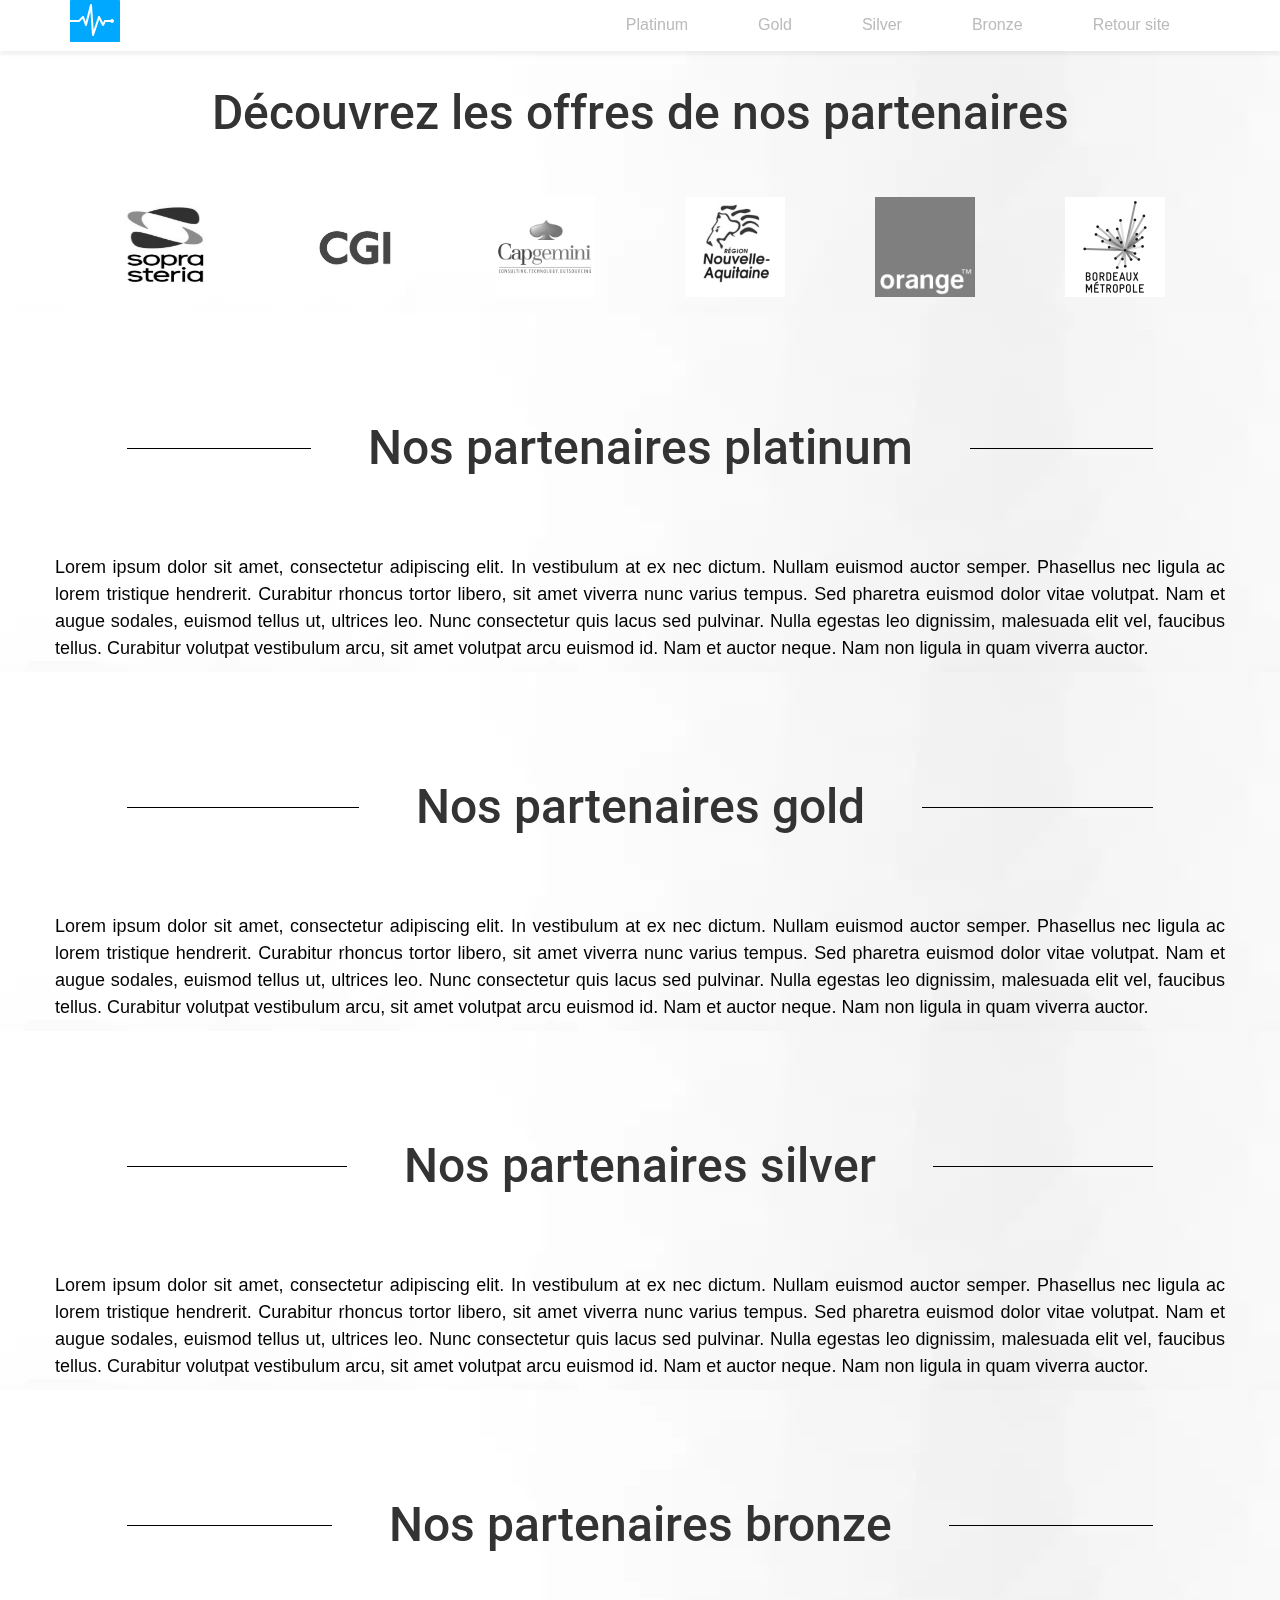
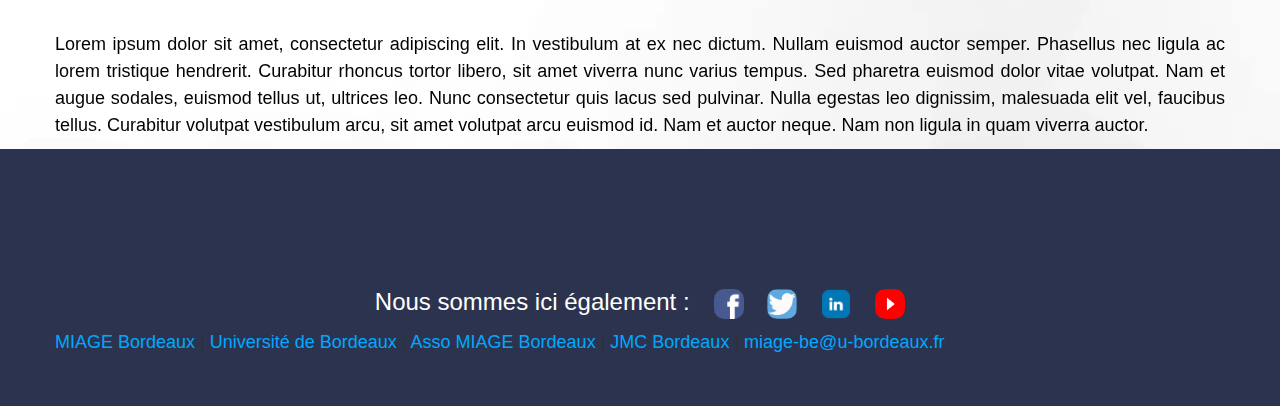
==== commit b2d88d3a: "poulet" ====
--- a/offres.html
+++ b/offres.html
@@ -112,48 +112,7 @@
 				</div>
 			</div>
 			<div class="row">
-				<Section id="offres-section" class="section section-padded">
-					<div class="wrapper row3">
-					  <section class="hoc container_work clear"> 
-					    <div class="group elements">
-					      <article class="one_quarter first"><a href="#"><img src="img/sopra.jpg" alt=""></a>
-					        <div class="txtwrap">
-					          <h7 class="heading">Offre d'emploi number one</h7>
-					          <br>
-								<g>Nous recherchons une personne ayant des compétence en ................... puis en  ........................... et en  ............ . Il faut que cette personne soit dynamique, polyvalente et comme JB Jeannot[&hellip;]</g>
-							  </br>
-					          <a href="#">Read More &raquo;</a>
-					        </div>
-					      </article>
-					      <article class="one_quarter"><a href="#"><img src="img/sopra.jpg" alt=""></a>
-					        <div class="txtwrap">
-					          <h7 class="heading">Offre d'emploi number two</h7>
-					          <br>
-								<g>Nous recherchons une personne ayant des compétence en ................... puis en  ........................... et en  ............ . Il faut que cette personne soit dynamique, polyvalente et comme JB Jeannot[&hellip;]</g>
-							  </br>
-					          <a href="#">Read More &raquo;</a>
-					        </div>
-					      </article>
-					      <article class="one_quarter"><a href="#"><img src="img/sopra.jpg" alt=""></a>
-					        <div class="txtwrap">
-					          <h7 class="heading">Offre d'emploi number tri</h7>
-					          <br>
-								<g>Nous recherchons une personne ayant des compétence en ................... puis en  ........................... et en  ............ . Il faut que cette personne soit dynamique, polyvalente et comme JB Jeannot[&hellip;]</g>
-							  </br>
-					          <a href="#">Read More &raquo;</a>
-					        </div>
-					      </article>
-					      <article class="one_quarter"><a href="#"><img src="img/sopra.jpg" alt=""></a>
-					        <div class="txtwrap">
-					          <h7 class="heading">Offre d'emploi number for</h7>
-							  <br>
-								<g>Nous recherchons une personne ayant des compétence en ................... puis en  ........................... et en  ............ . Il faut que cette personne soit dynamique, polyvalente et comme JB Jeannot[&hellip;]</g>
-							  </br>
-					          <a href="#">Read More &raquo;</a>
-					        </div>
-					      </article>
-					    </div>
-					    </section>
+				<p>Lorem ipsum dolor sit amet, consectetur adipiscing elit. In vestibulum at ex nec dictum. Nullam euismod auctor semper. Phasellus nec ligula ac lorem tristique hendrerit. Curabitur rhoncus tortor libero, sit amet viverra nunc varius tempus. Sed pharetra euismod dolor vitae volutpat. Nam et augue sodales, euismod tellus ut, ultrices leo. Nunc consectetur quis lacus sed pulvinar. Nulla egestas leo dignissim, malesuada elit vel, faucibus tellus. Curabitur volutpat vestibulum arcu, sit amet volutpat arcu euismod id. Nam et auctor neque. Nam non ligula in quam viverra auctor.</p>
 			</div>
 		</div>
 	</section>
@@ -166,49 +125,7 @@
 				</div>
 			</div>
 			<div class="row">
-				<Section id="offres-section" class="section section-padded">
-					<div class="wrapper row3">
-					  <section class="hoc container_work clear"> 
-					    <div class="group elements">
-					      <article class="one_quarter first"><a href="#"><img src="img/CGI.jpg" alt=""></a>
-					        <div class="txtwrap">
-					          <h7 class="heading">Offre d'emploi number one</h7>
-					          <br>
-								<g>Nous recherchons une personne ayant des compétence en ................... puis en  ........................... et en  ............ . Il faut que cette personne soit dynamique, polyvalente et comme JB Jeannot[&hellip;]</g>
-							  </br>
-					          <a href="#">Read More &raquo;</a>
-					        </div>
-					      </article>
-					      <article class="one_quarter"><a href="#"><img src="img/Orange.jpg" alt=""></a>
-					        <div class="txtwrap">
-					          <h7 class="heading">Offre d'emploi number two</h7>
-					          <br>
-								<g>Nous recherchons une personne ayant des compétence en ................... puis en  ........................... et en  ............ . Il faut que cette personne soit dynamique, polyvalente et comme JB Jeannot[&hellip;]</g>
-							  </br>
-					          <a href="#">Read More &raquo;</a>
-					        </div>
-					      </article>
-					      <article class="one_quarter"><a href="#"><img src="img/BM.jpg" alt=""></a>
-					        <div class="txtwrap">
-					          <h7 class="heading">Offre d'emploi number tri</h7>
-					          <br>
-								<g>Nous recherchons une personne ayant des compétence en ................... puis en  ........................... et en  ............ . Il faut que cette personne soit dynamique, polyvalente et comme JB Jeannot[&hellip;]</g>
-							  </br>
-					          <a href="#">Read More &raquo;</a>
-					        </div>
-					      </article>
-					      <article class="one_quarter"><a href="#"><img src="img/BM.jpg" alt=""></a>
-					        <div class="txtwrap">
-					          <h7 class="heading">Offre d'emploi number for</h7>
-							  <br>
-								<g>Nous recherchons une personne ayant des compétence en ................... puis en  ........................... et en  ............ . Il faut que cette personne soit dynamique, polyvalente et comme JB Jeannot[&hellip;]</g>
-							  </br>
-					          <a href="#">Read More &raquo;</a>
-					        </div>
-					      </article>
-					    </div>
-					    </section>
-			</div>
+				<p>Lorem ipsum dolor sit amet, consectetur adipiscing elit. In vestibulum at ex nec dictum. Nullam euismod auctor semper. Phasellus nec ligula ac lorem tristique hendrerit. Curabitur rhoncus tortor libero, sit amet viverra nunc varius tempus. Sed pharetra euismod dolor vitae volutpat. Nam et augue sodales, euismod tellus ut, ultrices leo. Nunc consectetur quis lacus sed pulvinar. Nulla egestas leo dignissim, malesuada elit vel, faucibus tellus. Curabitur volutpat vestibulum arcu, sit amet volutpat arcu euismod id. Nam et auctor neque. Nam non ligula in quam viverra auctor.</p>
 			</div>
 		</div>
 	</section>
--- a/css/offres.css
+++ b/css/offres.css
@@ -219,7 +219,6 @@
 
 nav.navbar {
 	position: fixed;
-	z-index: 9500;
 	width: 100%;
 	width: 100vw;
 	-webkit-transition: all 0.3s ease;
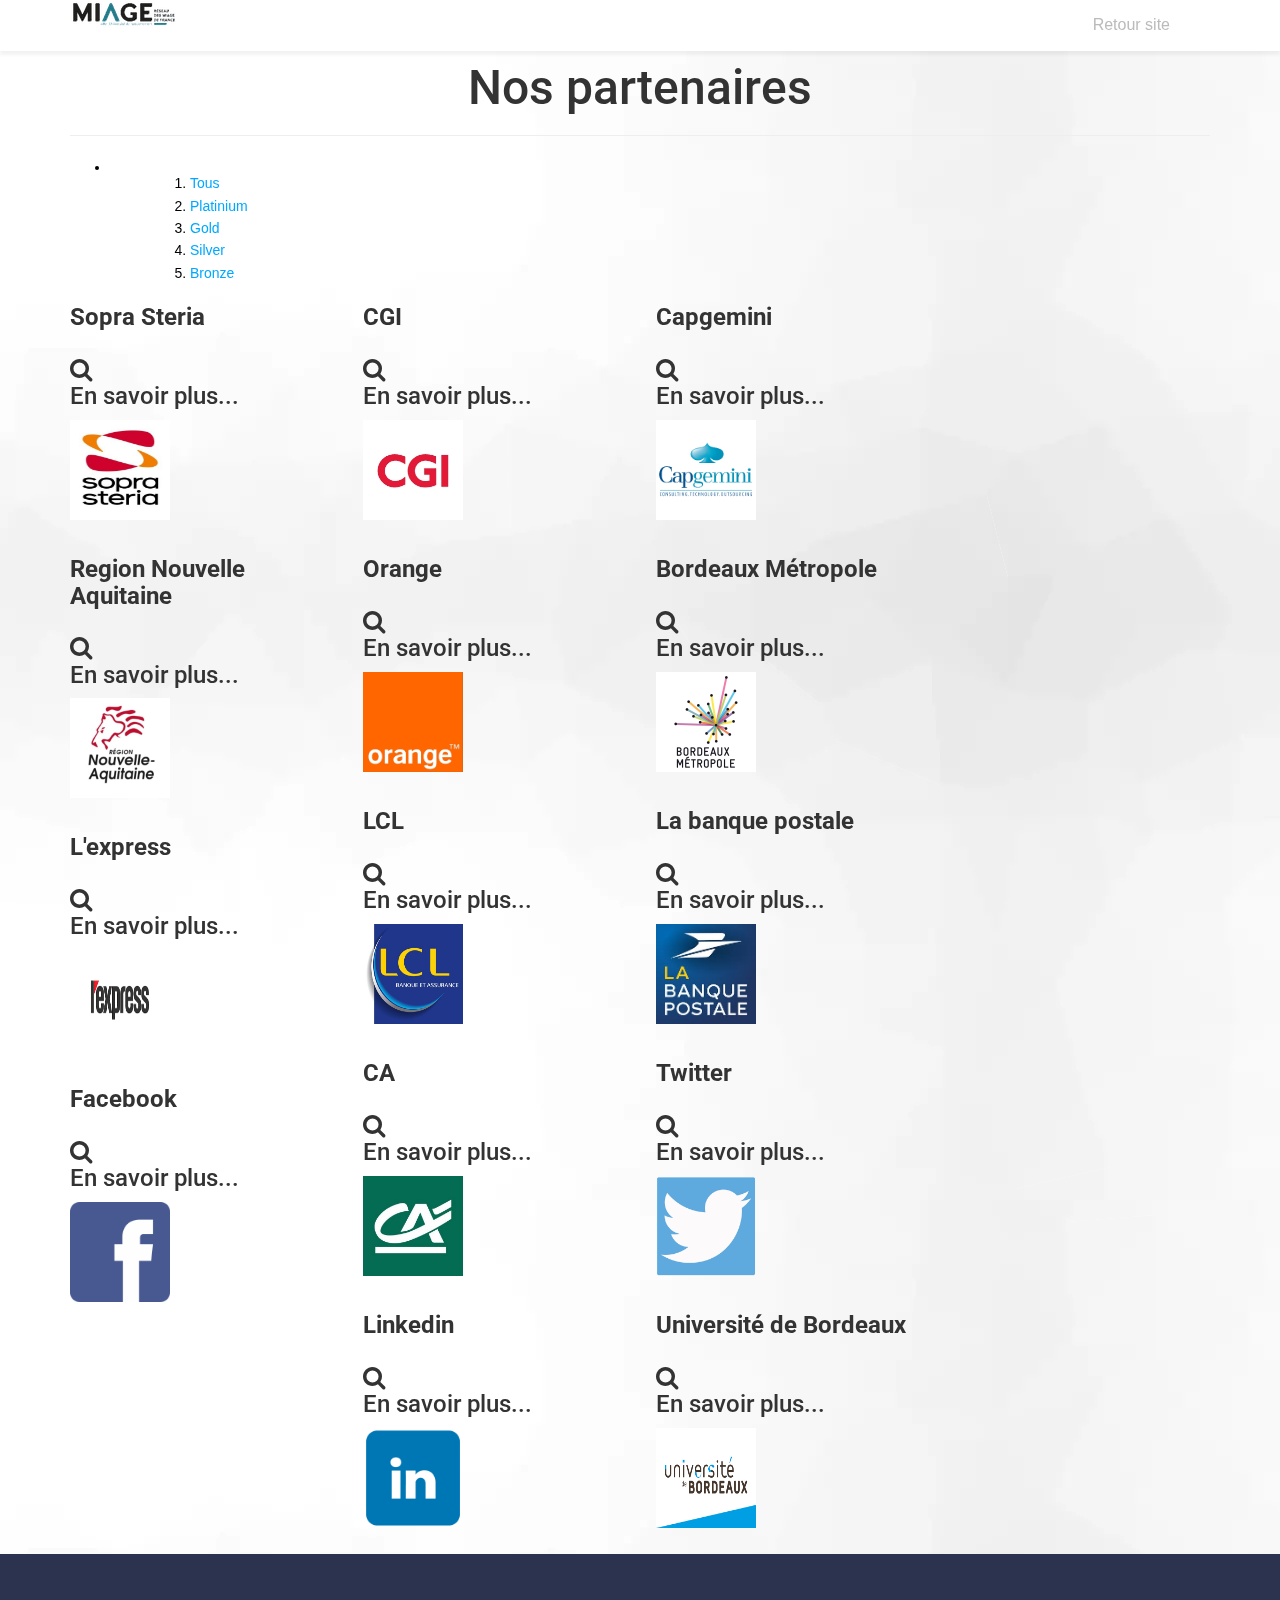
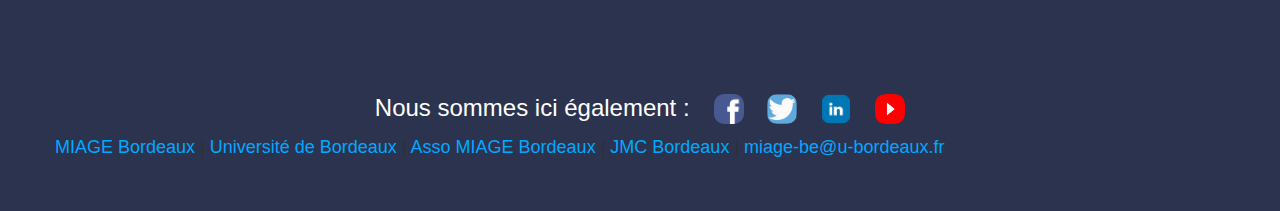
==== commit afa5009b: "V3.0" ====
--- a/offres.html
+++ b/offres.html
@@ -17,28 +17,20 @@
 	<meta name="msapplication-TileColor" content="#00a8ff">
 	<meta name="msapplication-config" content="img/favicons/browserconfig.xml">
 	<meta name="theme-color" content="#ffffff">
-	<!-- Normalize -->
-	<link rel="stylesheet" type="text/css" href="css/normalize.css">
 	<!-- Bootstrap -->
 	<link rel="stylesheet" type="text/css" href="css/bootstrap.css">
-	<!-- Owl -->
-	<link rel="stylesheet" type="text/css" href="css/owl.css">
-
-	<link rel="stylesheet" type="text/css" href="css/owl.theme.css">
-
-	<link rel="stylesheet" type="text/css" href="css/owl.carousel.css">
-
-	<!-- Animate.css -->
-	<link rel="stylesheet" type="text/css" href="css/animate.css">
 	<!-- Font Awesome -->
 	<link rel="stylesheet" type="text/css" href="fonts/font-awesome-4.1.0/css/font-awesome.min.css">
-	<!-- Elegant Icons -->
-	<link rel="stylesheet" type="text/css" href="fonts/eleganticons/et-icons.css">
 	<!-- Main style -->
 	<link rel="stylesheet" type="text/css" href="css/offres.css">
+	<link rel="stylesheet" type="text/css" href="css/nivo-lightbox/nivo-lightbox.css">
+	<link rel="stylesheet" type="text/css" href="css/nivo-lightbox/default.css">
+<!-- <link href="http://fonts.googleapis.com/css?family=Open+Sans:400,700,800,600,300" rel="stylesheet" type="text/css"> -->
+			
 </head>
 
 <body>
+
 	<!-- menu -->
 
 
@@ -49,10 +41,6 @@
 				</div>
 				<div class="collapse navbar-collapse" id="bs-example-navbar-collapse-1">
 					<ul class="nav navbar-nav navbar-right main-nav">
-						<li><a href="#platinum">Platinum</a></li>
-						<li><a href="#gold">Gold</a></li>
-						<li><a href="#silver">Silver</a></li>
-						<li><a href="#bronze">Bronze</a></li>
 						<li><a href="./index.html">Retour site</a></li>
 					</ul>
 				</div>
@@ -60,101 +48,168 @@
 		</nav>
 
 	<!--  Mettre votre code ici dans des balises section-->
-	<section id="header">
-		<div class="container">
-			<div class="row">
-				<div class="col-md-12">
-					<h2 class="hrhead">Découvrez les offres de nos partenaires</h2>
-				</div>
-				<div class="grayscale col-md-12">
-					<div class="col-lg-2 col-md-4 col-xs-6">
-						<div class="center_img">
-							<img class="little_img" src="img/sopra.jpg" />
-						</div>
-					</div>
-					<div class="col-lg-2 col-md-4 col-xs-6">
-						<div class="center_img">
-							<img class="little_img" src="img/CGI.jpg" />
-						</div>
-					</div>
-					<div class="col-lg-2 col-md-4 col-xs-6">
-						<div class="center_img">
-							<img class="little_img" src="img/Cap.jpg" />
-						</div>
-					</div>
-					<div class="col-lg-2 col-md-4 col-xs-6">
-						<div class="center_img">
-							<img class="little_img" src="img/Reg.jpg" />
-						</div>
-					</div>
-					<div class="col-lg-2 col-md-4 col-xs-6">
-						<div class="center_img">
-							<img class="little_img" src="img/Orange.jpg" />
-						</div>
-					</div>
-					<div class="col-lg-2 col-md-4 col-xs-6">
-						<div class="center_img">
-							<img class="little_img" src="img/BM.jpg" />
-						</div>
-					</div>
-				</div>
-			</div>
-		</div>
+
+
 	</section>
 
-	<!--  Section présentation"-->
-
-	<section id="platinum" class="section section-padded">
-		<div class="container">
-			<div class="row">
-				<div class="col-md-12">
-					<h2 class="hr">Nos partenaires platinum</h2>
-				</div>
-			</div>
-			<div class="row">
-				<p>Lorem ipsum dolor sit amet, consectetur adipiscing elit. In vestibulum at ex nec dictum. Nullam euismod auctor semper. Phasellus nec ligula ac lorem tristique hendrerit. Curabitur rhoncus tortor libero, sit amet viverra nunc varius tempus. Sed pharetra euismod dolor vitae volutpat. Nam et augue sodales, euismod tellus ut, ultrices leo. Nunc consectetur quis lacus sed pulvinar. Nulla egestas leo dignissim, malesuada elit vel, faucibus tellus. Curabitur volutpat vestibulum arcu, sit amet volutpat arcu euismod id. Nam et auctor neque. Nam non ligula in quam viverra auctor.</p>
-			</div>
-		</div>
-	</section>
-
-	<section id="gold" class="section section-padded">
-		<div class="container">
-			<div class="row">
-				<div class="col-md-12">
-					<h2 class="hr">Nos partenaires gold</h2>
-				</div>
-			</div>
-			<div class="row">
-				<p>Lorem ipsum dolor sit amet, consectetur adipiscing elit. In vestibulum at ex nec dictum. Nullam euismod auctor semper. Phasellus nec ligula ac lorem tristique hendrerit. Curabitur rhoncus tortor libero, sit amet viverra nunc varius tempus. Sed pharetra euismod dolor vitae volutpat. Nam et augue sodales, euismod tellus ut, ultrices leo. Nunc consectetur quis lacus sed pulvinar. Nulla egestas leo dignissim, malesuada elit vel, faucibus tellus. Curabitur volutpat vestibulum arcu, sit amet volutpat arcu euismod id. Nam et auctor neque. Nam non ligula in quam viverra auctor.</p>
-			</div>
-		</div>
-	</section>
-
-	<section id="silver" class="section section-padded">
-		<div class="container">
-			<div class="row">
-				<div class="col-md-12">
-					<h2 class="hr">Nos partenaires silver</h2>
-				</div>
-			</div>
-			<div class="row">
-				<p>Lorem ipsum dolor sit amet, consectetur adipiscing elit. In vestibulum at ex nec dictum. Nullam euismod auctor semper. Phasellus nec ligula ac lorem tristique hendrerit. Curabitur rhoncus tortor libero, sit amet viverra nunc varius tempus. Sed pharetra euismod dolor vitae volutpat. Nam et augue sodales, euismod tellus ut, ultrices leo. Nunc consectetur quis lacus sed pulvinar. Nulla egestas leo dignissim, malesuada elit vel, faucibus tellus. Curabitur volutpat vestibulum arcu, sit amet volutpat arcu euismod id. Nam et auctor neque. Nam non ligula in quam viverra auctor.</p>
-			</div>
-		</div>
-	</section>
-
-	<section id="bronze" class="section section-padded">
-		<div class="container">
-			<div class="row">
-				<div class="col-md-12">
-					<h2 class="hr">Nos partenaires bronze</h2>
-				</div>
-			</div>
-			<div class="row">
-				<p>Lorem ipsum dolor sit amet, consectetur adipiscing elit. In vestibulum at ex nec dictum. Nullam euismod auctor semper. Phasellus nec ligula ac lorem tristique hendrerit. Curabitur rhoncus tortor libero, sit amet viverra nunc varius tempus. Sed pharetra euismod dolor vitae volutpat. Nam et augue sodales, euismod tellus ut, ultrices leo. Nunc consectetur quis lacus sed pulvinar. Nulla egestas leo dignissim, malesuada elit vel, faucibus tellus. Curabitur volutpat vestibulum arcu, sit amet volutpat arcu euismod id. Nam et auctor neque. Nam non ligula in quam viverra auctor.</p>
-			</div>
-		</div>
-	</section>
+<section>
+<div id="collaboration">
+  <div class="container">
+    <div class="section-title text-center center">
+      <br/>
+      <h2>Nos partenaires</h2>
+      <hr>
+    </div>
+    <div class="categories">
+      <ul class="cat">
+        <li>
+		<ul class="filter-wrapper clearfix">
+          <ol class="type">
+            <li><a href="#" data-filter="*" class="active">Tous</a></li>
+            <li><a href="#" data-filter=".platinium">Platinium</a></li>
+            <li><a href="#" data-filter=".gold">Gold</a></li>
+            <li><a href="#" data-filter=".silver">Silver</a></li>
+			<li><a href="#" data-filter=".bronze">Bronze</a></li>
+          </ol>
+		  </ul>
+        </li>
+      </ul>
+      <div class="clearfix"></div>
+    </div>
+    <div class="row">
+      <div class="portfolio-items">
+        <div class="col-sm-6 col-md-3 col-lg-3 platinium">
+          <div class="portfolio-item">
+            <div class="hover-bg"> <a href="img/Emploi1.png"   title="Sopra Steria" data-lightbox-gallery="gallery1">
+              <div class="hover-text" >
+			
+                <h4> <b>Sopra Steria</b><br><br><i class="fa fa-search"></i></br> En savoir plus...</br></h4>
+              </div>
+              <img src="img/sopra.jpg" class="little_img" class="img-responsive" alt="Sopra Steria"> </a> </div>
+          </div>
+        </div>
+        <div class="col-sm-6 col-md-3 col-lg-3 gold">
+          <div class="portfolio-item">
+            <div class="hover-bg"> <a href="img/Emploi2.png" title="CGI" data-lightbox-gallery="gallery1">
+              <div class="hover-text">
+                <h4><b>CGI</b><br><br><i class="fa fa-search"></i></br> En savoir plus...</br></h4>
+              </div>
+              <img src="img/CGI.jpg" class="little_img" class="img-responsive" alt="CGI"> </a> </div>
+          </div>
+        </div>
+        <div class="col-sm-6 col-md-3 col-lg-3 partenaires">
+          <div class="portfolio-item">
+            <div class="hover-bg"> <a href="img/Emploi1.png" title="Capgemini" data-lightbox-gallery="gallery1">
+              <div class="hover-text">
+                <h4><b>Capgemini</b><br><br><i class="fa fa-search"></i></br> En savoir plus...</br></h4>
+              </div>
+              <img src="img/Cap.jpg" class="little_img" class="img-responsive" alt="Capgemini"> </a> </div>
+          </div>
+        </div>
+        <div class="col-sm-6 col-md-3 col-lg-3 gold">
+          <div class="portfolio-item">
+            <div class="hover-bg"> <a href="img/Reg.jpg" title="Region Nouvelle Aquitaine" data-lightbox-gallery="gallery1">
+              <div class="hover-text">
+                <h4><b>Region Nouvelle Aquitaine</b><br><br><i class="fa fa-search"></i></br> En savoir plus...</br></h4>
+              </div>
+              <img src="img/Reg.jpg" class="little_img" class="img-responsive" alt="Region Nouvelle Aquitaine"> </a> </div>
+          </div>
+        </div>
+        <div class="col-sm-6 col-md-3 col-lg-3 platinium">
+          <div class="portfolio-item">
+            <div class="hover-bg"> <a href="img/Orange.jpg" title="Orange" data-lightbox-gallery="gallery1">
+              <div class="hover-text">
+                <h4><b>Orange</b><br><br><i class="fa fa-search"></i></br> En savoir plus...</br></h4>
+              </div>
+              <img src="img/Orange.jpg" class="little_img" class="img-responsive" alt="Orange"> </a> </div>
+          </div>
+        </div>
+        <div class="col-sm-6 col-md-3 col-lg-3 gold">
+          <div class="portfolio-item">
+            <div class="hover-bg"> <a href="img/BM.jpg" title="Bordeaux Métropole" data-lightbox-gallery="gallery1">
+              <div class="hover-text">
+                <h4><b>Bordeaux Métropole</b><br><br><i class="fa fa-search"></i></br> En savoir plus...</br></h4>
+              </div>
+              <img src="img/BM.jpg" class="little_img" class="img-responsive" alt="Bordeaux Métropole"> </a> </div>
+          </div>
+        </div>
+        <div class="col-sm-6 col-md-3 col-lg-3 silver">
+          <div class="portfolio-item">
+            <div class="hover-bg"> <a href="img/LCL.jpg" title="LCL" data-lightbox-gallery="gallery1">
+              <div class="hover-text">
+                <h4><b>LCL</b><br><br><i class="fa fa-search"></i></br> En savoir plus...</br></h4>
+              </div>
+              <img src="img/LCL.jpg"class="little_img" class="img-responsive" alt="LCL"> </a> </div>
+          </div>
+        </div>
+        <div class="col-sm-6 col-md-3 col-lg-3 silver">
+          <div class="portfolio-item">
+            <div class="hover-bg"> <a href="img/Lbp.jpg" title="La banque postale" data-lightbox-gallery="gallery1">
+              <div class="hover-text">
+                <h4><b>La banque postale</b><br><br><i class="fa fa-search"></i></br> En savoir plus...</br></h4>
+              </div>
+              <img src="img/Lbp.jpg" class="little_img" class="img-responsive" alt="La banque postale"> </a> </div>
+          </div>
+        </div>
+        <div class="col-sm-6 col-md-3 col-lg-3 silver">
+          <div class="portfolio-item">
+            <div class="hover-bg"> <a href="img/lexpress.png" title="L'express" data-lightbox-gallery="gallery1">
+              <div class="hover-text">
+                <h4><b>L'express</b><br><br><i class="fa fa-search"></i></br> En savoir plus...</br></h4>
+              </div>
+              <img src="img/lexpress.png" class="little_img" class="img-responsive" alt="L'express"> </a> </div>
+          </div>
+        </div>
+        <div class="col-sm-6 col-md-3 col-lg-3 platinium">
+          <div class="portfolio-item">
+            <div class="hover-bg"> <a href="img/CA.jpg" title="CA" data-lightbox-gallery="gallery1">
+              <div class="hover-text">
+                <h4><b>CA</b><br><br><i class="fa fa-search"></i></br> En savoir plus...</br></h4>
+              </div>
+              <img src="img/CA.jpg" class="little_img" class="img-responsive" alt="CA"> </a> </div>
+          </div>
+        </div>
+        <div class="col-sm-6 col-md-3 col-lg-3 silver">
+          <div class="portfolio-item">
+            <div class="hover-bg"> <a href="img/twitter.png" title="Twitter" data-lightbox-gallery="gallery1">
+              <div class="hover-text">
+                <h4><b>Twitter</b><br><br><i class="fa fa-search"></i></br> En savoir plus...</br></h4>
+              </div>
+              <img src="img/twitter.png" class="little_img" class="img-responsive" alt="Twitter"> </a> </div>
+          </div>
+        </div>
+        <div class="col-sm-6 col-md-3 col-lg-3 silver">
+          <div class="portfolio-item">
+            <div class="hover-bg"> <a href="img/facebook.jpg" title="Facebook" data-lightbox-gallery="gallery1">
+              <div class="hover-text">
+                <h4><b>Facebook</b><br><br><i class="fa fa-search"></i></br> En savoir plus...</br></h4>
+              </div>
+              <img src="img/facebook.jpg" class="little_img" class="img-responsive" alt="Facebook"> </a> </div>
+          </div>
+        </div>
+        <div class="col-sm-6 col-md-3 col-lg-3 platinium">
+          <div class="portfolio-item">
+            <div class="hover-bg"> <a href="img/link.png" title="Linkedin" data-lightbox-gallery="gallery1">
+              <div class="hover-text">
+                <h4><b>Linkedin</b><br><br><i class="fa fa-search"></i></br> En savoir plus...</br></h4>
+              </div>
+              <img src="img/link.png" class="little_img" class="img-responsive" alt="Linkedin"> </a> </div>
+          </div>
+        </div>
+        <div class="col-sm-6 col-md-3 col-lg-3 bronze">
+          <div class="portfolio-item">
+            <div class="hover-bg"> <a href="img/UB.gif" title="Université de Bordeaux" data-lightbox-gallery="gallery1">
+              <div class="hover-text">
+                <h4><b>Université de Bordeaux </b><br><br><i class="fa fa-search"></i></br> En savoir plus...</br></h4>
+              </div>
+              <img src="img/UB.gif" class="little_img" class="img-responsive" alt="Université de Bordeaux"> </a> </div>
+          </div>
+        </div>
+      </div>
+    </div>
+  </div>
+</div>
+  </section>
 
 	<footer>
 		<div class="container">
@@ -188,9 +243,10 @@
 		<a href="#" class="close-link"><i class="arrow_up"></i></a>
 	</div>
 	<!-- Scripts -->
-	<script src="js/jquery-1.11.1.min.js"></script> <!-- Ne pas retirer -->
-	<script src="js/bootstrap.min.js"></script> <!-- Bootstrap, ne pas retirer ! -->
-	<script src="js/jquery.onepagenav.js"></script> <!-- Permet le scroll doux -->
+	<script src="js/jquery-1.11.1.min.js"></script> 
+	<script src="js/bootstrap.min.js"></script> 
+	<script src="js/nivo-lightbox.js"></script> 
+	<script src="js/jquery.isotope.js"></script> 
 	<script src="js/mainOffres.js"></script>
 </body>
 
--- a/css/nivo-lightbox/default.css
+++ b/css/nivo-lightbox/default.css
@@ -0,0 +1,103 @@
+/*
+ * Nivo Lightbox Default Theme v1.0
+ * http://dev7studios.com/nivo-lightbox
+ *
+ * Copyright 2013, Dev7studios
+ * Free to use and abuse under the MIT license.
+ * http://www.opensource.org/licenses/mit-license.php
+ */
+ 
+ .nivo-lightbox-theme-default * {
+    -webkit-box-sizing: initial !important;
+    -moz-box-sizing: initial !important;
+    box-sizing: initial !important;
+ }
+.nivo-lightbox-theme-default.nivo-lightbox-overlay { 
+	background: #666;
+	background: rgba(0,0,0,0.6); 
+}
+.nivo-lightbox-theme-default .nivo-lightbox-content.nivo-lightbox-loading { background: url(loading.gif) no-repeat 50% 50%; }
+
+.nivo-lightbox-theme-default .nivo-lightbox-nav {
+	top: 10%;
+	width: 8%;
+	height: 80%;
+	text-indent: -9999px;
+	background-repeat: no-repeat;
+	background-position: 50% 50%;
+	opacity: 0.5;
+}
+.nivo-lightbox-theme-default .nivo-lightbox-nav:hover { 
+	opacity: 1; 
+	background-color: transparent;
+}
+.nivo-lightbox-theme-default .nivo-lightbox-prev { 
+	background-image: url(prev.png); 
+	border-radius: 0 3px 3px 0;
+}
+.nivo-lightbox-theme-default .nivo-lightbox-next { 
+	background-image: url(next.png); 
+	border-radius: 3px 0 0 3px;
+}
+
+.nivo-lightbox-theme-default .nivo-lightbox-close {
+	display: block;
+	background: url(close.png) no-repeat 5px 5px;
+	width: 16px;
+	height: 16px;
+	text-indent: -9999px;
+	padding: 5px;
+	opacity: 0.5;
+}
+.nivo-lightbox-theme-default .nivo-lightbox-close:hover { opacity: 1; }
+
+.nivo-lightbox-theme-default .nivo-lightbox-title-wrap { bottom: -7%; }
+.nivo-lightbox-theme-default .nivo-lightbox-title {
+	font: 14px/20px 'Helvetica Neue', Helvetica, Arial, sans-serif;
+	font-style: normal;
+	font-weight: normal;
+	background: #000;
+	color: #fff;
+	padding: 7px 15px;
+	border-radius: 30px;
+}
+
+.nivo-lightbox-theme-default .nivo-lightbox-image img {
+	background: #fff;
+	-webkit-box-shadow: 0px 1px 1px rgba(0,0,0,0.4);
+	   -moz-box-shadow: 0px 1px 1px rgba(0,0,0,0.4);
+	        box-shadow: 0px 1px 1px rgba(0,0,0,0.4);
+}
+.nivo-lightbox-theme-default .nivo-lightbox-ajax,
+.nivo-lightbox-theme-default .nivo-lightbox-inline {
+	background: #fff;
+	padding: 40px;
+	-webkit-box-shadow: 0px 1px 1px rgba(0,0,0,0.4);
+	   -moz-box-shadow: 0px 1px 1px rgba(0,0,0,0.4);
+	        box-shadow: 0px 1px 1px rgba(0,0,0,0.4);
+}
+
+@media (-webkit-min-device-pixel-ratio: 1.3),
+       (-o-min-device-pixel-ratio: 2.6/2),
+       (min--moz-device-pixel-ratio: 1.3),
+       (min-device-pixel-ratio: 1.3),
+       (min-resolution: 1.3dppx) {
+
+	.nivo-lightbox-theme-default .nivo-lightbox-content.nivo-lightbox-loading { 
+		background-image: url(loading@2x.gif); 
+		background-size: 32px 32px;
+	}
+	.nivo-lightbox-theme-default .nivo-lightbox-prev { 
+		background-image: url(prev@2x.png); 
+		background-size: 48px 48px;
+	}
+	.nivo-lightbox-theme-default .nivo-lightbox-next { 
+		background-image: url(next@2x.png); 
+		background-size: 48px 48px;
+	}
+	.nivo-lightbox-theme-default .nivo-lightbox-close { 
+		background-image: url(close@2x.png); 
+		background-size: 16px 16px;
+	}
+	
+}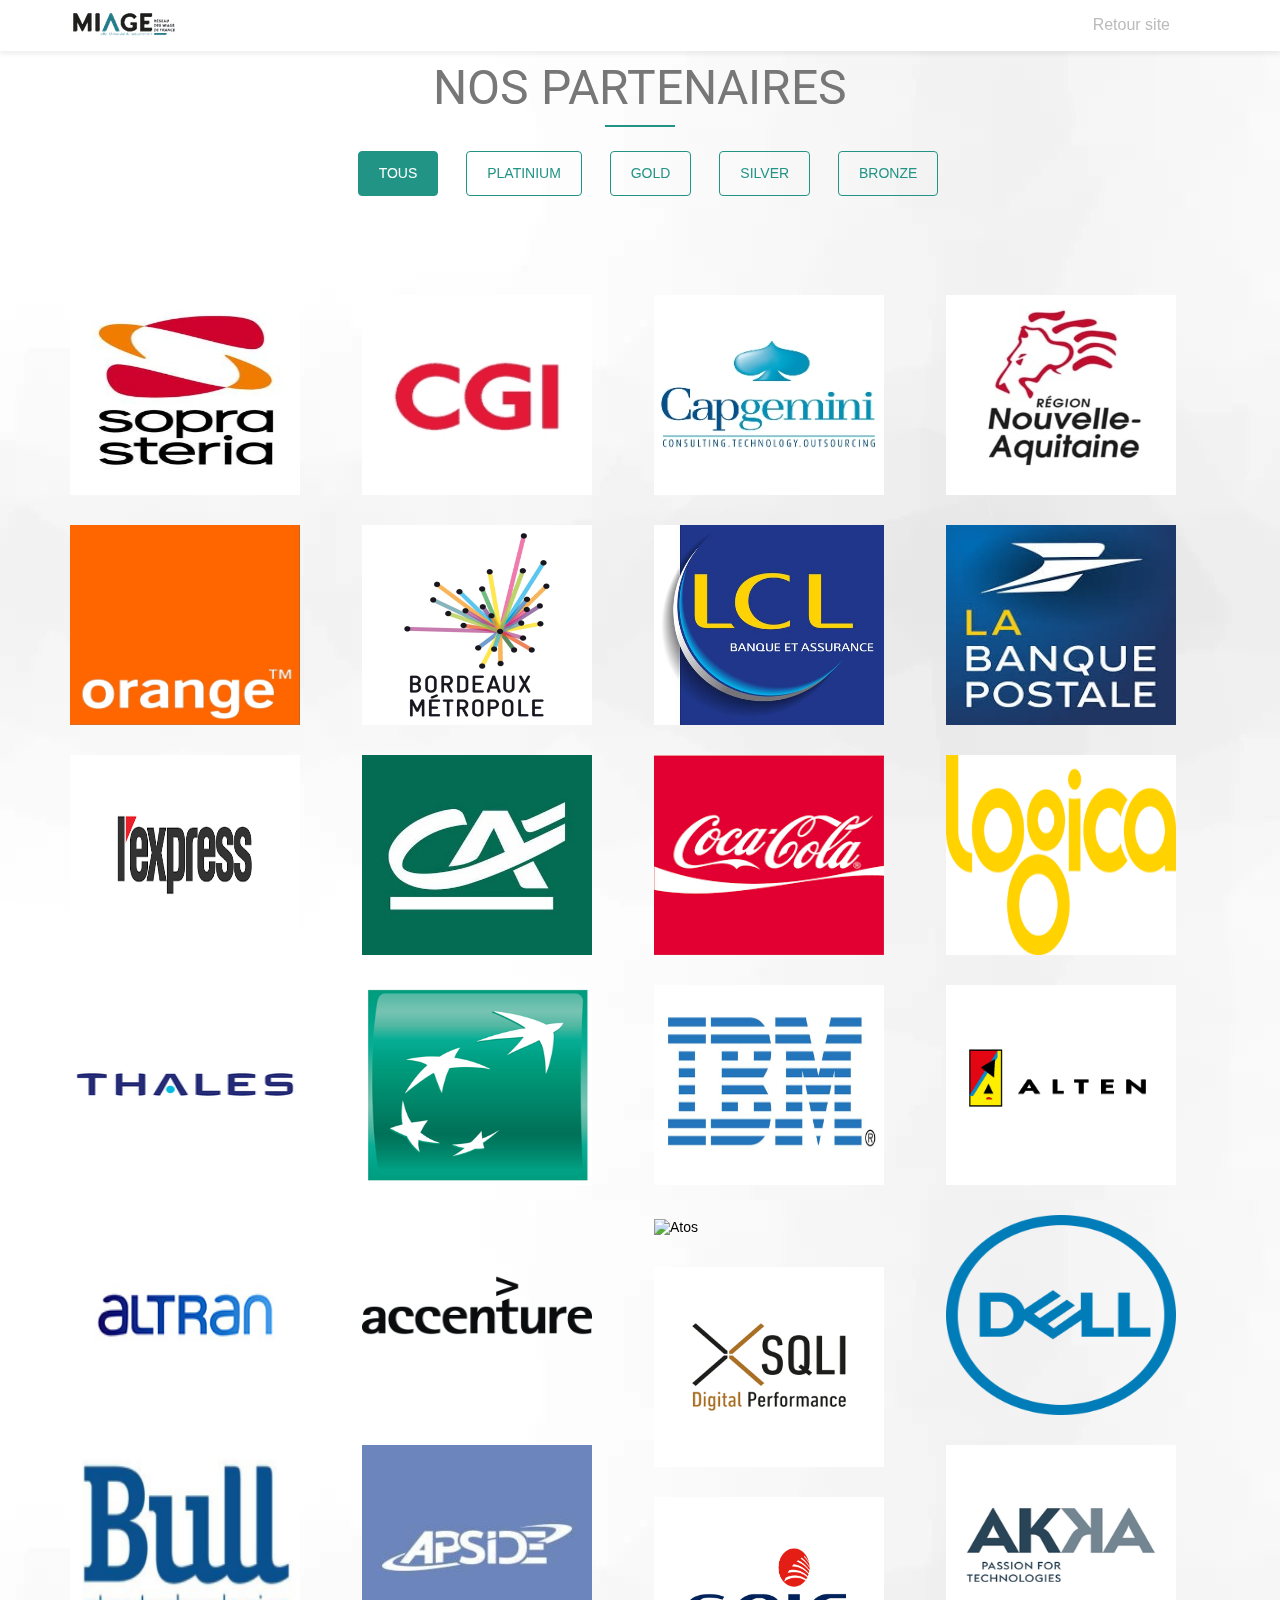
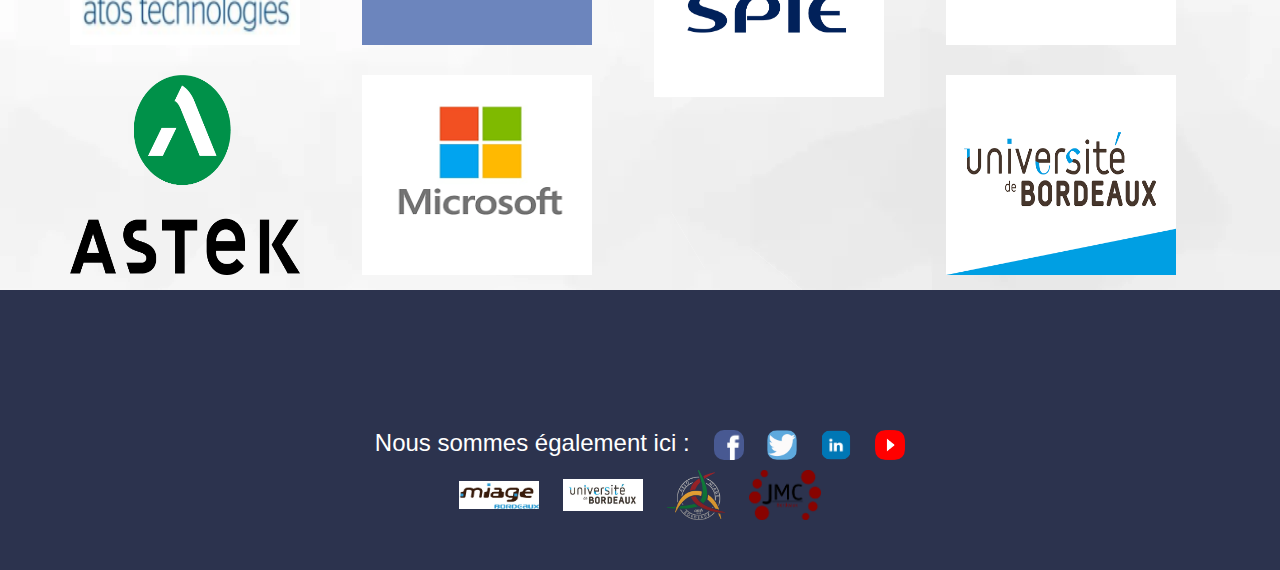
==== commit be94d1a1: "Push final" ====
--- a/offres.html
+++ b/offres.html
@@ -37,7 +37,7 @@
 	<nav class="navbar">
 			<div class="container">
 				<div class="navbar-header">
-					<a class="navbar-brand" href="#"><img src="img/logo.png" data-active-url="img/logo-active.png" alt="logo JNM"></a>
+					<a class="navbar-brand" href="#"><img src="img/Logos/logo-active.png" data-active-url="img/Logos/logo-active.png" alt="logo JNM"></a>
 				</div>
 				<div class="collapse navbar-collapse" id="bs-example-navbar-collapse-1">
 					<ul class="nav navbar-nav navbar-right main-nav">
@@ -80,129 +80,303 @@
       <div class="portfolio-items">
         <div class="col-sm-6 col-md-3 col-lg-3 platinium">
           <div class="portfolio-item">
-            <div class="hover-bg"> <a href="img/Emploi1.png"   title="Sopra Steria" data-lightbox-gallery="gallery1">
+            <div class="hover-bg"> 
+			<!-- mettre ici les images du même partenaire avec le même numéro de gallery# dans la classe "data-lightbox-gallery" / Respecter la même structure que les lignes ci-dessous -->
+			 <a href="img/Page-offres/soprasteria/emploi1.png"  title="Sopra Steria" data-lightbox-gallery="gallery1">
+			 <a href="img/Page-offres/soprasteria/emploi2.png"   title="Sopra Steria" data-lightbox-gallery="gallery1">
+			 <a href="img/Page-offres/soprasteria/emploi3.png"   title="Sopra Steria" data-lightbox-gallery="gallery1">
+			 <a href="img/Page-offres/soprasteria/emploi4.png"   title="Sopra Steria" data-lightbox-gallery="gallery1">
+			<!-- ***** -->
               <div class="hover-text" >
 			
-                <h4> <b>Sopra Steria</b><br><br><i class="fa fa-search"></i></br> En savoir plus...</br></h4>
-              </div>
-              <img src="img/sopra.jpg" class="little_img" class="img-responsive" alt="Sopra Steria"> </a> </div>
+                <h4> <i title="Apperçu de l'offre" href="#" class="fa fa-search fa-border fa-2x"></i>
+				<!-- mettre dans la classe href de cette balise le site internet des offres d'emploi -->
+                    <a title="Lien vers l'offre" href="https://www.soprasteria.com/fr/carrieres/nos-offres"  rel="noopener noreferrer" target="new"><i class="fa fa-globe fa-border fa-2x"></i></a></h4>
+				<!-- ********* -->
+              </div>
+              <img src="img/Logos/logo-sopra.jpg" class="little_img" class="img-responsive" alt="Sopra Steria"> </a> </div>
           </div>
         </div>
         <div class="col-sm-6 col-md-3 col-lg-3 gold">
           <div class="portfolio-item">
-            <div class="hover-bg"> <a href="img/Emploi2.png" title="CGI" data-lightbox-gallery="gallery1">
-              <div class="hover-text">
-                <h4><b>CGI</b><br><br><i class="fa fa-search"></i></br> En savoir plus...</br></h4>
-              </div>
-              <img src="img/CGI.jpg" class="little_img" class="img-responsive" alt="CGI"> </a> </div>
-          </div>
-        </div>
-        <div class="col-sm-6 col-md-3 col-lg-3 partenaires">
-          <div class="portfolio-item">
-            <div class="hover-bg"> <a href="img/Emploi1.png" title="Capgemini" data-lightbox-gallery="gallery1">
-              <div class="hover-text">
-                <h4><b>Capgemini</b><br><br><i class="fa fa-search"></i></br> En savoir plus...</br></h4>
-              </div>
-              <img src="img/Cap.jpg" class="little_img" class="img-responsive" alt="Capgemini"> </a> </div>
+            <div class="hover-bg"> 
+			<!-- mettre ici les images du même partenaire avec le même numéro de gallery# dans la classe "data-lightbox-gallery" -->
+			   <a href="img/Page-offres/cgi/emploi1.png"  title="Sopra Steria" data-lightbox-gallery="gallery2">
+			   <a href="img/Page-offres/cgi/emploi2.png"   title="Sopra Steria" data-lightbox-gallery="gallery2">
+			   <a href="img/Page-offres/cgi/emploi3.png"   title="Sopra Steria" data-lightbox-gallery="gallery2">
+			<!-- ***** -->
+              <div class="hover-text">
+				<h4> <i title="Apperçu de l'offre" href="#" class="fa fa-search fa-border fa-2x"></i>
+				<!-- mettre dans la classe href de cette balise le site internet des offres d'emploi -->
+                    <a title="Lien vers l'offre" href="https://www.cgi.com/fr/carrieres-recherche?country_id=217&job_type_id=&category_id=34"  rel="noopener noreferrer" target="new"><i class="fa fa-globe fa-border fa-2x"></i></a></h4>
+				<!-- ********* -->
+              </div>
+              <img src="img/Logos/logo-cgi.jpg" class="little_img" class="img-responsive" alt="CGI"> </a> </div>
+          </div>
+        </div>
+        <div class="col-sm-6 col-md-3 col-lg-3 Platinium">
+          <div class="portfolio-item">
+            <div class="hover-bg"> 
+			   <!-- mettre ici les images du même partenaire avec le même numéro de gallery# dans la classe "data-lightbox-gallery" -->
+			   <a href="img/Page-offres/Emploi3.png" title="Capgemini" data-lightbox-gallery="gallery3">
+			   <!-- ********* -->
+              <div class="hover-text">
+                <h4> <i title="Apperçu de l'offre" href="#" class="fa fa-search fa-border fa-2x"></i>
+				    <!-- mettre dans la classe href de cette balise le site internet des offres d'emploi -->
+                    <a title="Lien vers l'offre" href="#"  rel="noopener noreferrer" target="new"><i class="fa fa-globe fa-border fa-2x"></i></a></h4>
+					<!-- ********* -->
+              </div>
+              <img src="img/Logos/logo-capgemini.jpg" class="little_img" class="img-responsive" alt="Capgemini"> </a> </div>
           </div>
         </div>
         <div class="col-sm-6 col-md-3 col-lg-3 gold">
           <div class="portfolio-item">
-            <div class="hover-bg"> <a href="img/Reg.jpg" title="Region Nouvelle Aquitaine" data-lightbox-gallery="gallery1">
-              <div class="hover-text">
-                <h4><b>Region Nouvelle Aquitaine</b><br><br><i class="fa fa-search"></i></br> En savoir plus...</br></h4>
-              </div>
-              <img src="img/Reg.jpg" class="little_img" class="img-responsive" alt="Region Nouvelle Aquitaine"> </a> </div>
+            <div class="hover-bg"> <a href="img/Page-offres/Emploi4.png" title="Region Nouvelle Aquitaine" data-lightbox-gallery="gallery4">
+              <div class="hover-text">
+                <h4> <i title="Apperçu de l'offre" href="#" class="fa fa-search fa-border fa-2x"></i>
+                    <a title="Lien vers l'offre" href="#"  rel="noopener noreferrer" target="new"><i class="fa fa-globe fa-border fa-2x"></i></a></h4>
+              </div>
+              <img src="img/Logos/logo-nouvelle-aq.jpg" class="little_img" class="img-responsive" alt="Region Nouvelle Aquitaine"> </a> </div>
           </div>
         </div>
         <div class="col-sm-6 col-md-3 col-lg-3 platinium">
           <div class="portfolio-item">
-            <div class="hover-bg"> <a href="img/Orange.jpg" title="Orange" data-lightbox-gallery="gallery1">
-              <div class="hover-text">
-                <h4><b>Orange</b><br><br><i class="fa fa-search"></i></br> En savoir plus...</br></h4>
-              </div>
-              <img src="img/Orange.jpg" class="little_img" class="img-responsive" alt="Orange"> </a> </div>
+            <div class="hover-bg"> <a href="img/Page-offres/Emploi5.png" title="Orange" data-lightbox-gallery="gallery5">
+              <div class="hover-text">
+                <h4> <i title="Apperçu de l'offre" href="#" class="fa fa-search fa-border fa-2x"></i>
+                    <a title="Lien vers l'offre" href="#"  rel="noopener noreferrer" target="new"><i class="fa fa-globe fa-border fa-2x"></i></a></h4>
+              </div>
+              <img src="img/Logos/logo-orange.jpg" class="little_img" class="img-responsive" alt="Orange"> </a> </div>
           </div>
         </div>
         <div class="col-sm-6 col-md-3 col-lg-3 gold">
           <div class="portfolio-item">
-            <div class="hover-bg"> <a href="img/BM.jpg" title="Bordeaux Métropole" data-lightbox-gallery="gallery1">
-              <div class="hover-text">
-                <h4><b>Bordeaux Métropole</b><br><br><i class="fa fa-search"></i></br> En savoir plus...</br></h4>
-              </div>
-              <img src="img/BM.jpg" class="little_img" class="img-responsive" alt="Bordeaux Métropole"> </a> </div>
+            <div class="hover-bg"> <a href="img/Page-offres/Emploi6.png" title="Bordeaux Métropole" data-lightbox-gallery="gallery6">
+              <div class="hover-text">
+                <h4> <i title="Apperçu de l'offre" href="#" class="fa fa-search fa-border fa-2x"></i>
+                    <a title="Lien vers l'offre" href="#"  rel="noopener noreferrer" target="new"><i class="fa fa-globe fa-border fa-2x"></i></a></h4>
+              </div>
+              <img src="img/Logos/logo-bm.jpg" class="little_img" class="img-responsive" alt="Bordeaux Métropole"> </a> </div>
           </div>
         </div>
         <div class="col-sm-6 col-md-3 col-lg-3 silver">
           <div class="portfolio-item">
-            <div class="hover-bg"> <a href="img/LCL.jpg" title="LCL" data-lightbox-gallery="gallery1">
-              <div class="hover-text">
-                <h4><b>LCL</b><br><br><i class="fa fa-search"></i></br> En savoir plus...</br></h4>
-              </div>
-              <img src="img/LCL.jpg"class="little_img" class="img-responsive" alt="LCL"> </a> </div>
+            <div class="hover-bg"> <a href="img/Page-offres/lcl/emploi1.pdf" title="LCL" data-lightbox-gallery="gallery7">
+              <div class="hover-text">
+                <h4> <i title="Apperçu de l'offre" href="#" class="fa fa-search fa-border fa-2x"></i>
+                    <a title="Lien vers l'offre" href="#"  rel="noopener noreferrer" target="new"><i class="fa fa-globe fa-border fa-2x"></i></a></h4>
+              </div>
+              <img src="img/Logos/logo-lcl.jpg"class="little_img" class="img-responsive" alt="LCL"> </a> </div>
           </div>
         </div>
         <div class="col-sm-6 col-md-3 col-lg-3 silver">
           <div class="portfolio-item">
-            <div class="hover-bg"> <a href="img/Lbp.jpg" title="La banque postale" data-lightbox-gallery="gallery1">
-              <div class="hover-text">
-                <h4><b>La banque postale</b><br><br><i class="fa fa-search"></i></br> En savoir plus...</br></h4>
-              </div>
-              <img src="img/Lbp.jpg" class="little_img" class="img-responsive" alt="La banque postale"> </a> </div>
+            <div class="hover-bg"> <a href="img/Page-offres/Emploi2.png" title="La banque postale" data-lightbox-gallery="gallery8">
+              <div class="hover-text">
+                <h4> <i title="Apperçu de l'offre" href="#" class="fa fa-search fa-border fa-2x"></i>
+                    <a title="Lien vers l'offre" href="#"  rel="noopener noreferrer" target="new"><i class="fa fa-globe fa-border fa-2x"></i></a></h4>
+              </div>
+              <img src="img/Logos/logo-lbp.jpg" class="little_img" class="img-responsive" alt="La banque postale"> </a> </div>
           </div>
         </div>
         <div class="col-sm-6 col-md-3 col-lg-3 silver">
           <div class="portfolio-item">
-            <div class="hover-bg"> <a href="img/lexpress.png" title="L'express" data-lightbox-gallery="gallery1">
-              <div class="hover-text">
-                <h4><b>L'express</b><br><br><i class="fa fa-search"></i></br> En savoir plus...</br></h4>
-              </div>
-              <img src="img/lexpress.png" class="little_img" class="img-responsive" alt="L'express"> </a> </div>
+            <div class="hover-bg"> <a href="img/Page-offres/Emploi3.png" title="L'express" data-lightbox-gallery="gallery9">
+              <div class="hover-text">
+                <h4> <i title="Apperçu de l'offre" href="#" class="fa fa-search fa-border fa-2x"></i>
+                    <a title="Lien vers l'offre" href="#"  rel="noopener noreferrer" target="new"><i class="fa fa-globe fa-border fa-2x"></i></a></h4>
+              </div>
+              <img src="img/Logos/logo-lexpress.png" class="little_img" class="img-responsive" alt="L'express"> </a> </div>
           </div>
         </div>
         <div class="col-sm-6 col-md-3 col-lg-3 platinium">
           <div class="portfolio-item">
-            <div class="hover-bg"> <a href="img/CA.jpg" title="CA" data-lightbox-gallery="gallery1">
-              <div class="hover-text">
-                <h4><b>CA</b><br><br><i class="fa fa-search"></i></br> En savoir plus...</br></h4>
-              </div>
-              <img src="img/CA.jpg" class="little_img" class="img-responsive" alt="CA"> </a> </div>
+            <div class="hover-bg"> <a href="img/Page-offres/Emploi4.png" title="Crédit Agricole" data-lightbox-gallery="gallery10">
+              <div class="hover-text">
+                <h4> <i title="Apperçu de l'offre" href="#" class="fa fa-search fa-border fa-2x"></i>
+                    <a title="Lien vers l'offre" href="#"  rel="noopener noreferrer" target="new"><i class="fa fa-globe fa-border fa-2x"></i></a></h4>
+              </div>
+              <img src="img/Logos/logo-ca.jpg" class="little_img" class="img-responsive" alt="Crédit Agricole"> </a> </div>
           </div>
         </div>
         <div class="col-sm-6 col-md-3 col-lg-3 silver">
           <div class="portfolio-item">
-            <div class="hover-bg"> <a href="img/twitter.png" title="Twitter" data-lightbox-gallery="gallery1">
-              <div class="hover-text">
-                <h4><b>Twitter</b><br><br><i class="fa fa-search"></i></br> En savoir plus...</br></h4>
-              </div>
-              <img src="img/twitter.png" class="little_img" class="img-responsive" alt="Twitter"> </a> </div>
+            <div class="hover-bg"> <a href="img/Page-offres/Emploi5.png" title="Coca Cola" data-lightbox-gallery="gallery11">
+              <div class="hover-text">
+                <h4> <i title="Apperçu de l'offre" href="#" class="fa fa-search fa-border fa-2x"></i>
+                    <a title="Lien vers l'offre" href="#" rel="noopener noreferrer" target="new"><i class="fa fa-globe fa-border fa-2x"></i></a></h4>
+              </div>
+              <img src="img/Logos/logo-cocacola.png" class="little_img" class="img-responsive" alt="Coca Cola"> </a> </div>
           </div>
         </div>
         <div class="col-sm-6 col-md-3 col-lg-3 silver">
           <div class="portfolio-item">
-            <div class="hover-bg"> <a href="img/facebook.jpg" title="Facebook" data-lightbox-gallery="gallery1">
-              <div class="hover-text">
-                <h4><b>Facebook</b><br><br><i class="fa fa-search"></i></br> En savoir plus...</br></h4>
-              </div>
-              <img src="img/facebook.jpg" class="little_img" class="img-responsive" alt="Facebook"> </a> </div>
+            <div class="hover-bg"> <a href="img/Page-offres/Emploi6.png" title="Logica" data-lightbox-gallery="gallery12">
+              <div class="hover-text">
+                <h4> <i title="Apperçu de l'offre" href="#" class="fa fa-search fa-border fa-2x"></i>
+                    <a title="Lien vers l'offre" href="#" rel="noopener noreferrer" target="new"><i class="fa fa-globe fa-border fa-2x"></i></a></h4>
+              </div>
+              <img src="img/Logos/logo-logica.png" class="little_img" class="img-responsive" alt="Logica"> </a> </div>
           </div>
         </div>
         <div class="col-sm-6 col-md-3 col-lg-3 platinium">
           <div class="portfolio-item">
-            <div class="hover-bg"> <a href="img/link.png" title="Linkedin" data-lightbox-gallery="gallery1">
-              <div class="hover-text">
-                <h4><b>Linkedin</b><br><br><i class="fa fa-search"></i></br> En savoir plus...</br></h4>
-              </div>
-              <img src="img/link.png" class="little_img" class="img-responsive" alt="Linkedin"> </a> </div>
-          </div>
-        </div>
+            <div class="hover-bg"> <a href="img/Page-offres/Emploi1.png" title="Thales" data-lightbox-gallery="gallery13">
+              <div class="hover-text">
+                <h4> <i title="Apperçu de l'offre" href="#" class="fa fa-search fa-border fa-2x"></i>
+                    <a title="Lien vers l'offre" href="#" rel="noopener noreferrer" target="new"><i class="fa fa-globe fa-border fa-2x"></i></a></h4>
+              </div>
+              <img src="img/Logos/logo-thales.png" class="little_img" class="img-responsive" alt="Thales"> </a> </div>
+          </div>
+        </div>
+		<div class="col-sm-6 col-md-3 col-lg-3 platinium">
+          <div class="portfolio-item">
+            <div class="hover-bg"> <a href="img/Page-offres/Emploi2.png" title="BNP Paribas" data-lightbox-gallery="gallery14">
+              <div class="hover-text">
+                <h4> <i title="Apperçu de l'offre" href="#" class="fa fa-search fa-border fa-2x"></i>
+                    <a title="Lien vers l'offre" href="#" rel="noopener noreferrer" target="new"><i class="fa fa-globe fa-border fa-2x"></i></a></h4>
+              </div>
+              <img src="img/Logos/logo-bnp.png" class="little_img" class="img-responsive" alt="BNP Paribas"> </a> </div>
+          </div>
+        </div>
+		<div class="col-sm-6 col-md-3 col-lg-3 platinium">
+          <div class="portfolio-item">
+            <div class="hover-bg"> <a href="img/Page-offres/Emploi3.png" title="IBM" data-lightbox-gallery="gallery15">
+              <div class="hover-text">
+                <h4> <i title="Apperçu de l'offre" href="#" class="fa fa-search fa-border fa-2x"></i>
+                    <a title="Lien vers l'offre" href="#" rel="noopener noreferrer" target="new"><i class="fa fa-globe fa-border fa-2x"></i></a></h4>
+              </div>
+              <img src="img/Logos/logo-ibm.jpg" class="little_img" class="img-responsive" alt="IBM"> </a> </div>
+          </div>
+        </div>
+		<div class="col-sm-6 col-md-3 col-lg-3 platinium">
+          <div class="portfolio-item">
+            <div class="hover-bg"> <a href="img/Page-offres/Emploi4.png" title="Alten" data-lightbox-gallery="gallery16">
+              <div class="hover-text">
+                <h4> <i title="Apperçu de l'offre" href="#" class="fa fa-search fa-border fa-2x"></i>
+                    <a title="Lien vers l'offre" href="#" rel="noopener noreferrer" target="new"><i class="fa fa-globe fa-border fa-2x"></i></a></h4>
+              </div>
+              <img src="img/Logos/logo-alten.jpg" class="little_img" class="img-responsive" alt="Alten"> </a> </div>
+          </div>
+        </div>
+		<div class="col-sm-6 col-md-3 col-lg-3 platinium">
+          <div class="portfolio-item">
+            <div class="hover-bg"> <a href="img/Page-offres/Emploi5.png" title="Altran" data-lightbox-gallery="gallery17">
+              <div class="hover-text">
+                <h4> <i title="Apperçu de l'offre" href="#" class="fa fa-search fa-border fa-2x"></i>
+                    <a title="Lien vers l'offre" href="#" rel="noopener noreferrer" target="new"><i class="fa fa-globe fa-border fa-2x"></i></a></h4>
+              </div>
+              <img src="img/Logos/logo-altran.jpg" class="little_img" class="img-responsive" alt="Altran"> </a> </div>
+          </div>
+        </div>	
+		<div class="col-sm-6 col-md-3 col-lg-3 platinium">
+          <div class="portfolio-item">
+            <div class="hover-bg"> <a href="img/Page-offres/Emploi6.png" title="Accenture" data-lightbox-gallery="gallery18">
+              <div class="hover-text">
+                <h4> <i title="Apperçu de l'offre" href="#" class="fa fa-search fa-border fa-2x"></i>
+                    <a title="Lien vers l'offre" href="#" rel="noopener noreferrer" target="new"><i class="fa fa-globe fa-border fa-2x"></i></a></h4>
+              </div>
+              <img src="img/Logos/logo-accenture.png" class="little_img" class="img-responsive" alt="Accenture"> </a> </div>
+          </div>
+        </div>	
+		<div class="col-sm-6 col-md-3 col-lg-3 platinium">
+          <div class="portfolio-item">
+            <div class="hover-bg"> <a href="img/Page-offres/Emploi1.png" title="Atos" data-lightbox-gallery="gallery19">
+              <div class="hover-text">
+                <h4> <i title="Apperçu de l'offre" href="#" class="fa fa-search fa-border fa-2x"></i>
+                    <a title="Lien vers l'offre" href="#" rel="noopener noreferrer" target="new"><i class="fa fa-globe fa-border fa-2x"></i></a></h4>
+              </div>
+              <img src="img/Logos/logo-atos.png" class="little_img" class="img-responsive" alt="Atos"> </a> </div>
+          </div>
+        </div>	
+		<div class="col-sm-6 col-md-3 col-lg-3 platinium">
+          <div class="portfolio-item">
+            <div class="hover-bg"> <a href="img/Page-offres/Emploi2.png" title="Dell" data-lightbox-gallery="gallery20">
+              <div class="hover-text">
+                <h4> <i title="Apperçu de l'offre" href="#" class="fa fa-search fa-border fa-2x"></i>
+                    <a title="Lien vers l'offre" href="#" rel="noopener noreferrer" target="new"><i class="fa fa-globe fa-border fa-2x"></i></a></h4>
+              </div>
+              <img src="img/Logos/logo-dell.png" class="little_img" class="img-responsive" alt="Dell"> </a> </div>
+          </div>
+        </div>	
+		<div class="col-sm-6 col-md-3 col-lg-3 platinium">
+          <div class="portfolio-item">
+            <div class="hover-bg"> <a href="img/Page-offres/Emploi3.png" title="Sqli" data-lightbox-gallery="gallery21">
+              <div class="hover-text">
+                <h4> <i title="Apperçu de l'offre" href="#" class="fa fa-search fa-border fa-2x"></i>
+                    <a title="Lien vers l'offre" href="#" rel="noopener noreferrer" target="new"><i class="fa fa-globe fa-border fa-2x"></i></a></h4>
+              </div>
+              <img src="img/Logos/logo-sqli.png" class="little_img" class="img-responsive" alt="Sqli"> </a> </div>
+          </div>
+        </div>	
+		<div class="col-sm-6 col-md-3 col-lg-3 platinium">
+          <div class="portfolio-item">
+            <div class="hover-bg"> <a href="img/Page-offres/Emploi4.png" title="Bull" data-lightbox-gallery="gallery22">
+              <div class="hover-text">
+                <h4> <i title="Apperçu de l'offre" href="#" class="fa fa-search fa-border fa-2x"></i>
+                    <a title="Lien vers l'offre" href="#" rel="noopener noreferrer" target="new"><i class="fa fa-globe fa-border fa-2x"></i></a></h4>
+              </div>
+              <img src="img/Logos/logo-bull.png" class="little_img" class="img-responsive" alt="Bull"> </a> </div>
+          </div>
+        </div>	
+		<div class="col-sm-6 col-md-3 col-lg-3 platinium">
+          <div class="portfolio-item">
+            <div class="hover-bg"> <a href="img/Page-offres/Emploi5.png" title="Apside" data-lightbox-gallery="gallery23">
+              <div class="hover-text">
+                <h4> <i title="Apperçu de l'offre" href="#" class="fa fa-search fa-border fa-2x"></i>
+                    <a title="Lien vers l'offre" href="#" rel="noopener noreferrer" target="new"><i class="fa fa-globe fa-border fa-2x"></i></a></h4>
+              </div>
+              <img src="img/Logos/logo-apside.jpg" class="little_img" class="img-responsive" alt="Apside"> </a> </div>
+          </div>
+        </div>	
+		<div class="col-sm-6 col-md-3 col-lg-3 platinium">
+          <div class="portfolio-item">
+            <div class="hover-bg"> <a href="img/Page-offres/Emploi6.png" title="Akka Technologies" data-lightbox-gallery="gallery24">
+              <div class="hover-text">
+                <h4> <i title="Apperçu de l'offre" href="#" class="fa fa-search fa-border fa-2x"></i>
+                    <a title="Lien vers l'offre" href="#" rel="noopener noreferrer" target="new"><i class="fa fa-globe fa-border fa-2x"></i></a></h4>
+              </div>
+              <img src="img/Logos/logo-akka.png" class="little_img" class="img-responsive" alt="Akka Technologies"> </a> </div>
+          </div>
+		</div>
+		<div class="col-sm-6 col-md-3 col-lg-3 platinium">
+          <div class="portfolio-item">
+            <div class="hover-bg"> <a href="img/Page-offres/Emploi1.png" title="Spie" data-lightbox-gallery="gallery25">
+              <div class="hover-text">
+                <h4> <i title="Apperçu de l'offre" href="#" class="fa fa-search fa-border fa-2x"></i>
+                    <a title="Lien vers l'offre" href="#" rel="noopener noreferrer" target="new"><i class="fa fa-globe fa-border fa-2x"></i></a></h4>
+              </div>
+              <img src="img/Logos/logo-spie.jpg" class="little_img" class="img-responsive" alt="Spie"> </a> </div>
+          </div>
+		</div>
+		<div class="col-sm-6 col-md-3 col-lg-3 platinium">
+          <div class="portfolio-item">
+            <div class="hover-bg"> <a href="img/Page-offres/Emploi2.png" title="Astek" data-lightbox-gallery="gallery26">
+              <div class="hover-text">
+                <h4> <i title="Apperçu de l'offre" href="#" class="fa fa-search fa-border fa-2x"></i>
+                    <a title="Lien vers l'offre" href="#" rel="noopener noreferrer" target="new"><i class="fa fa-globe fa-border fa-2x"></i></a></h4>
+              </div>
+              <img src="img/Logos/logo-astek.png" class="little_img" class="img-responsive" alt="Astek"> </a> </div>
+          </div>
+		</div>
+		<div class="col-sm-6 col-md-3 col-lg-3 platinium">
+          <div class="portfolio-item">
+            <div class="hover-bg"> <a href="img/Page-offres/Emploi3.png" title="Microsoft" data-lightbox-gallery="gallery27">
+              <div class="hover-text">
+                <h4> <i title="Apperçu de l'offre" href="#" class="fa fa-search fa-border fa-2x"></i>
+                    <a title="Lien vers l'offre" href="#" rel="noopener noreferrer" target="new"><i class="fa fa-globe fa-border fa-2x"></i></a></h4>
+              </div>
+              <img src="img/Logos/logo-microsoft.png" class="little_img" class="img-responsive" alt="Microsoft"> </a> </div>
+          </div>
+		</div>
         <div class="col-sm-6 col-md-3 col-lg-3 bronze">
           <div class="portfolio-item">
-            <div class="hover-bg"> <a href="img/UB.gif" title="Université de Bordeaux" data-lightbox-gallery="gallery1">
-              <div class="hover-text">
-                <h4><b>Université de Bordeaux </b><br><br><i class="fa fa-search"></i></br> En savoir plus...</br></h4>
-              </div>
-              <img src="img/UB.gif" class="little_img" class="img-responsive" alt="Université de Bordeaux"> </a> </div>
+            <div class="hover-bg"> <a href="img/Page-offres/Emploi2.png" title="Université de Bordeaux" data-lightbox-gallery="gallery28">
+              <div class="hover-text">
+                <h4> <i title="Apperçu de l'offre" href="#" class="fa fa-search fa-border fa-2x"></i>
+                    <a title="Lien vers l'offre" href="#" rel="noopener noreferrer" target="new"><i class="fa fa-globe fa-border fa-2x"></i></a></h4>
+              </div>
+              <img src="img/Logos/logo-ub.gif" class="little_img" class="img-responsive" alt="Université de Bordeaux"> </a> </div>
           </div>
         </div>
       </div>
@@ -216,23 +390,24 @@
 			<div class="text-center-mobile">
 				<div class="text-center-mobile text-center">
 					<ul class="social-footer">
-						<li><a>Nous sommes ici également :</a></li>
-						<li><a href="#"><img class="footbar" src="img\facebook.jpg" alt="icone facebook"/></li>
-						<li><a href="#"><img class="footbar" src="img\twitter.png" alt="icone twitter"/></li>	
-						<li><a href="#"><img class="footbar" src="img\link.png" alt="icone linkedin"/></li>
-						<li><a href="#"><img class="footbar" src="img\you.png" alt="icone youtube"/></li>
+						<li><a>Nous sommes également ici :</a></li>
+						<li><a href="#"><img class="footbar" src="img\Logos\logo-facebook.jpg" alt="icone facebook"/></li>
+						<li><a href="#"><img class="footbar" src="img\Logos\logo-twitter.png" alt="icone twitter"/></li>	
+						<li><a href="#"><img class="footbar" src="img\Logos\logo-linkedin.png" alt="icone linkedin"/></li>
+						<li><a href="#"><img class="footbar" src="img\Logos\logo-yt.png" alt="icone youtube"/></li>
 						
 					</ul>
 				</div>
 			</div>	
 			<div class="row text-center-mobile">
 				<div class="text-center-mobile text-center">
-					<p> <a href="https://miage-bordeaux.fr/">MIAGE Bordeaux</a> | 
-						<a href="https://www.u-bordeaux.fr/">Université de Bordeaux</a> | 
-						<a href="http://asso.miagebordeaux.fr/wordpress/">Asso MIAGE Bordeaux</a> | 
-						<a href="http://www.phir.co/">JMC Bordeaux</a> | 
-						<a href="http://www.phir.co/">miage-be@u-bordeaux.fr</a> 
-					</p>
+
+					<ul class="social-footer">
+						<li><a href="#"><img class="partenaires" src="img\Logos\logo-miage.jpg" alt="MIAGE"/></li>
+						<li><a href="#"><img class="partenaires" src="img\Logos\logo-ub.jpg" alt="Université de Bordeaux"/></li>	
+						<li><a href="#"><img class="partenaires" src="img\Logos\logo-assomiagebdx.png" alt="Asso MIAGE Bordeaux"/></li>
+						<li><a href="#"><img class="partenaires" src="img\Logos\logo-jmc.png" alt="Junior MIAGE Concept"/></li> 
+					</ul>
 				</div>
 			</div>
 		</div>
--- a/css/offres.css
+++ b/css/offres.css
@@ -24,6 +24,246 @@
   bottom: 0;
 }
 
+
+h2 {
+	margin: 0 0 20px 0;
+	font-weight: 400;
+	font-size: 36px;
+	color: #777;
+	text-transform: uppercase;
+}
+h3, h4 {
+	font-size: 20px;
+	font-weight: 600;
+}
+h5 {
+	text-transform: uppercase;
+	font-weight: 700;
+	line-height: 20px;
+}
+/* p { */
+	/* font-size: 15px; */
+/* } */
+/* p.intro { */
+	/* font-size: 16px; */
+	/* margin: 12px 0 0; */
+	/* line-height: 24px; */
+/* } */
+a {
+	color: #C54DAA;
+}
+a:hover, a:focus {
+	text-decoration: none;
+	color: #222;
+}
+ul, ol {
+	list-style: none;
+}
+.clearfix:after {
+	visibility: hidden;
+	display: block;
+	font-size: 0;
+	content: " ";
+	clear: both;
+	height: 0;
+}
+.clearfix {
+	display: inline-block;
+}
+* html .clearfix {
+	height: 1%;
+}
+.clearfix {
+	display: block;
+}
+
+.filter-wrapper {
+    width: 100%;
+    margin: 0 0 24px 0;
+    overflow: hidden;
+    text-align: center;
+}
+.filter-wrapper li {
+    display: inline-block;
+    margin: 4px;
+}
+.filter-wrapper li a {
+    border: 1px solid #f2f2f2;
+    border-radius: 4px;
+    color: #999;
+    padding: 8px 17px;
+    display: block;
+    text-decoration: none;
+}
+ul, ol {
+	padding: 0;
+}
+hr {
+	height: 2px;
+	width: 70px;
+	text-align: center;
+	position: relative;
+	background: #229485;
+	margin: 0 auto;
+	margin-bottom: 20px;
+	border: 0;
+}
+/* Portfolio Section */
+#portfolio {
+	padding: 120px 0;
+	background: #f6f6f6;
+}
+.categories {
+	padding-bottom: 40px;
+	text-align: center;
+}
+ul.cat li {
+	display: inline-block;
+}
+ol.type li {
+	display: inline-block;
+	margin-left: 20px;
+}
+ol.type li a {
+	color: #229485;
+	padding: 10px 20px;
+	border: 1px solid #229485;
+	text-transform: uppercase;
+}
+ol.type li a.active {
+	background: #229485;
+	color: #fff;
+}
+ol.type li a:hover {
+	background: #229485;
+	color: #fff;
+}
+.isotope-item {
+	z-index: 2
+}
+.isotope-hidden.isotope-item {
+	z-index: 1
+}
+.isotope, .isotope .isotope-item {
+	/* change duration value to whatever you like */
+	-webkit-transition-duration: 0.8s;
+	-moz-transition-duration: 0.8s;
+	transition-duration: 0.8s;
+}
+.isotope-item {
+	margin-right: -1px;
+	-webkit-backface-visibility: hidden;
+	backface-visibility: hidden;
+}
+.isotope {
+	-webkit-backface-visibility: hidden;
+	backface-visibility: hidden;
+	-webkit-transition-property: height, width;
+	-moz-transition-property: height, width;
+	transition-property: height, width;
+}
+.isotope .isotope-item {
+	-webkit-backface-visibility: hidden;
+	backface-visibility: hidden;
+	-webkit-transition-property: -webkit-transform, opacity;
+	-moz-transition-property: -moz-transform, opacity;
+	transition-property: transform, opacity;
+}
+.portfolio-item {
+	margin: 15px 0;
+	-webkit-transition: all 0.5s ease-out;
+	-moz-transition: all 0.5s ease-out;
+	-ms-transition: all 0.5s ease-out;
+	-o-transition: all 0.5s ease-out;
+	transition: all 0.5s ease-out;
+}
+.portfolio-item:hover {
+	-webkit-transform: scale(1.1);
+	-moz-transform: scale(1.1);
+	-ms-transform: scale(1.1);
+	-o-transform: scale(1.1);
+	transform: scale(1.1);
+}
+.portfolio-item .hover-bg {
+	height: 195px;
+	overflow: hidden;
+	position: relative;
+	    /* position: absolute; */
+    bottom: 0;
+    /* left: -500px; */
+    /* opacity: 0; */
+    right: 0;
+	height:100%;
+    width: 100%;
+    /* top: 0; */
+    /* background-color: #111; */
+    /* text-decoration: none !important; */
+    /* -webkit-transition: all .3s ease-in-out; */
+    /* -moz-transition: all .3s ease-in-out; */
+    /* -ms-transition: all .3s ease-in-out; */
+    /* -o-transition: all .3s ease-in-out; */
+    /* transition: all .3s ease-in-out; */
+}
+.hover-bg .hover-text {
+	position: absolute;
+	text-align: center;
+	position : image-center;
+	margin: 0 auto;
+	color: #ffffff;
+	/* background: #111;     */
+	background: -moz-linear-gradient(45deg, #3ac5c8 1%, #0b509e 100%);
+    /* FF3.6-15 */
+    background: -webkit-linear-gradient(45deg, #3ac5c8 1%, #0b509e 100%);
+	padding: 30% 0 0 0;
+	height: 100%;
+	width: 88%;
+	opacity: 0;
+	transition: all 0.5s;
+}
+
+.hover-bg .hover-text>h4 {
+	opacity: 0;
+	color: #fff;
+	-webkit-transform: translateY(100%);
+	transform: translateY(100%);
+	transition: all 0.3s;
+	font-size: 16px;
+	font-weight: 300;
+}
+.hover-bg:hover .hover-text>h4 {
+	opacity: 1;
+	-webkit-backface-visibility: hidden;
+	-webkit-transform: translateY(0);
+	transform: translateY(0);
+	margin-top:0;
+}
+.hover-bg:hover .hover-text>h4>i {
+	color: #fff;
+}
+.hover-bg:hover .hover-text>h4>a {
+	color: #fff;
+	margin-top:30px;
+}
+.hover-bg .hover-text>i {
+	opacity: 0;
+	-webkit-transform: translateY(0);
+	transform: translateY(0);
+	transition: all 0.3s;
+}
+.hover-bg:hover .hover-text>i {
+	opacity: 1;
+	-webkit-backface-visibility: hidden;
+	-webkit-transform: translateY(100%);
+	transform: translateY(100%);
+}
+.hover-bg:hover .hover-text {
+	opacity: 1;
+}
+#portfolio i.fa {
+	font-size: 20px;
+	padding: 5px;
+	color: #E87E04;
+}
 
 
 /* Preloader */
@@ -175,10 +415,11 @@
 	margin-left: 0;
 }
 
+/* A modifier pour changer taille logo offre*/
 .little_img{
-	width: 100px ;
-	height: 100px ;
-	margin-bottom: 10%;
+	width: 230px;
+	height: 200px ;
+	margin-bottom: 0;
 }
 
 .center_img{
@@ -234,6 +475,9 @@
 	padding-top: 25px 0;
 	background: white;
 	box-shadow: 0px 4px 3px rgba(0, 0, 0, 0.05);
+}
+nav.navbar-fixed-top img{	
+	margin-top:10px;
 }
 
 nav.navbar-fixed-top .navbar-nav > li > a:not(.btn) {
@@ -331,6 +575,113 @@
 
 
 /* ////// Ensemble des sections ////// */
+
+
+
+
+
+#portfolio h2
+    {
+        padding-bottom: 30px;
+    }
+#portfolio .portfolio-thumb
+    {
+        overflow: hidden;
+        margin: 0;
+        position: relative;
+    }
+#portfolio .portfolio-thumb .portfolio-overlay
+    {
+        background: #333;
+        color: #ffffff;
+        top: 0;
+        right: 0;
+        left: 0;
+        bottom: 0;
+        width: 100%;
+        height: 100%;
+        padding: 60px 60px 0px 60px;
+        text-align: center;
+        position: absolute;
+        opacity: 0;
+        transition: all 0.4s ease-in-out;
+    }
+#portfolio .portfolio-thumb:hover .portfolio-overlay
+    {
+        opacity: 0.9;
+        transform: scale(1.1);
+    }
+#portfolio .portfolio-thumb .portfolio-overlay .fa
+    {
+        border: 1px solid #ffffff;
+        border-radius: 50%;
+        color: #ffffff;
+        width: 40px;
+        height: 40px;
+        line-height: 40px;
+        text-align: center;
+        text-decoration: none;
+        margin-right: 6px;
+        margin-bottom: 10px;
+    }
+/*filter css*/
+.filter-wrapper {
+    width: 100%;
+    margin: 0 0 24px 0;
+    overflow: hidden;
+    text-align: center;
+}
+.filter-wrapper li {
+    display: inline-block;
+    margin: 4px;
+}
+.filter-wrapper li a {
+    border: 1px solid #f2f2f2;
+    border-radius: 4px;
+    color: #999;
+    padding: 8px 17px;
+    display: block;
+    text-decoration: none;
+}
+/*isotope box css*/
+.iso-box-section {
+    width: 100%;
+    margin: 0 0 24px 0;
+}
+.iso-box-wrapper {
+    width: 100%;
+    padding: 0;
+    clear: both;
+    position: relative;
+}
+.iso-box {
+    position: relative;
+    min-height: 50px;
+    float: left;
+    overflow: hidden;
+    margin-bottom: 20px;
+}
+.iso-box > a {
+    display: block;
+    width: 100%;
+    height: 100%;
+    overflow: hidden;
+}
+.iso-box > a {
+    display: block;
+    width: 100%;
+    height: 100%;
+    overflow: hidden;
+}
+.fluid-img {
+    width: 100%;
+    display: block;
+    height: auto;
+}
+
+
+
+
 
 
 /* Section présentation */
@@ -830,7 +1181,10 @@
 	height: 30px;
 	border-radius: 10px ;
 }
-
+.partenaires {
+	max-width: 80px;
+	max-height: 50px;
+}
 
 
 
